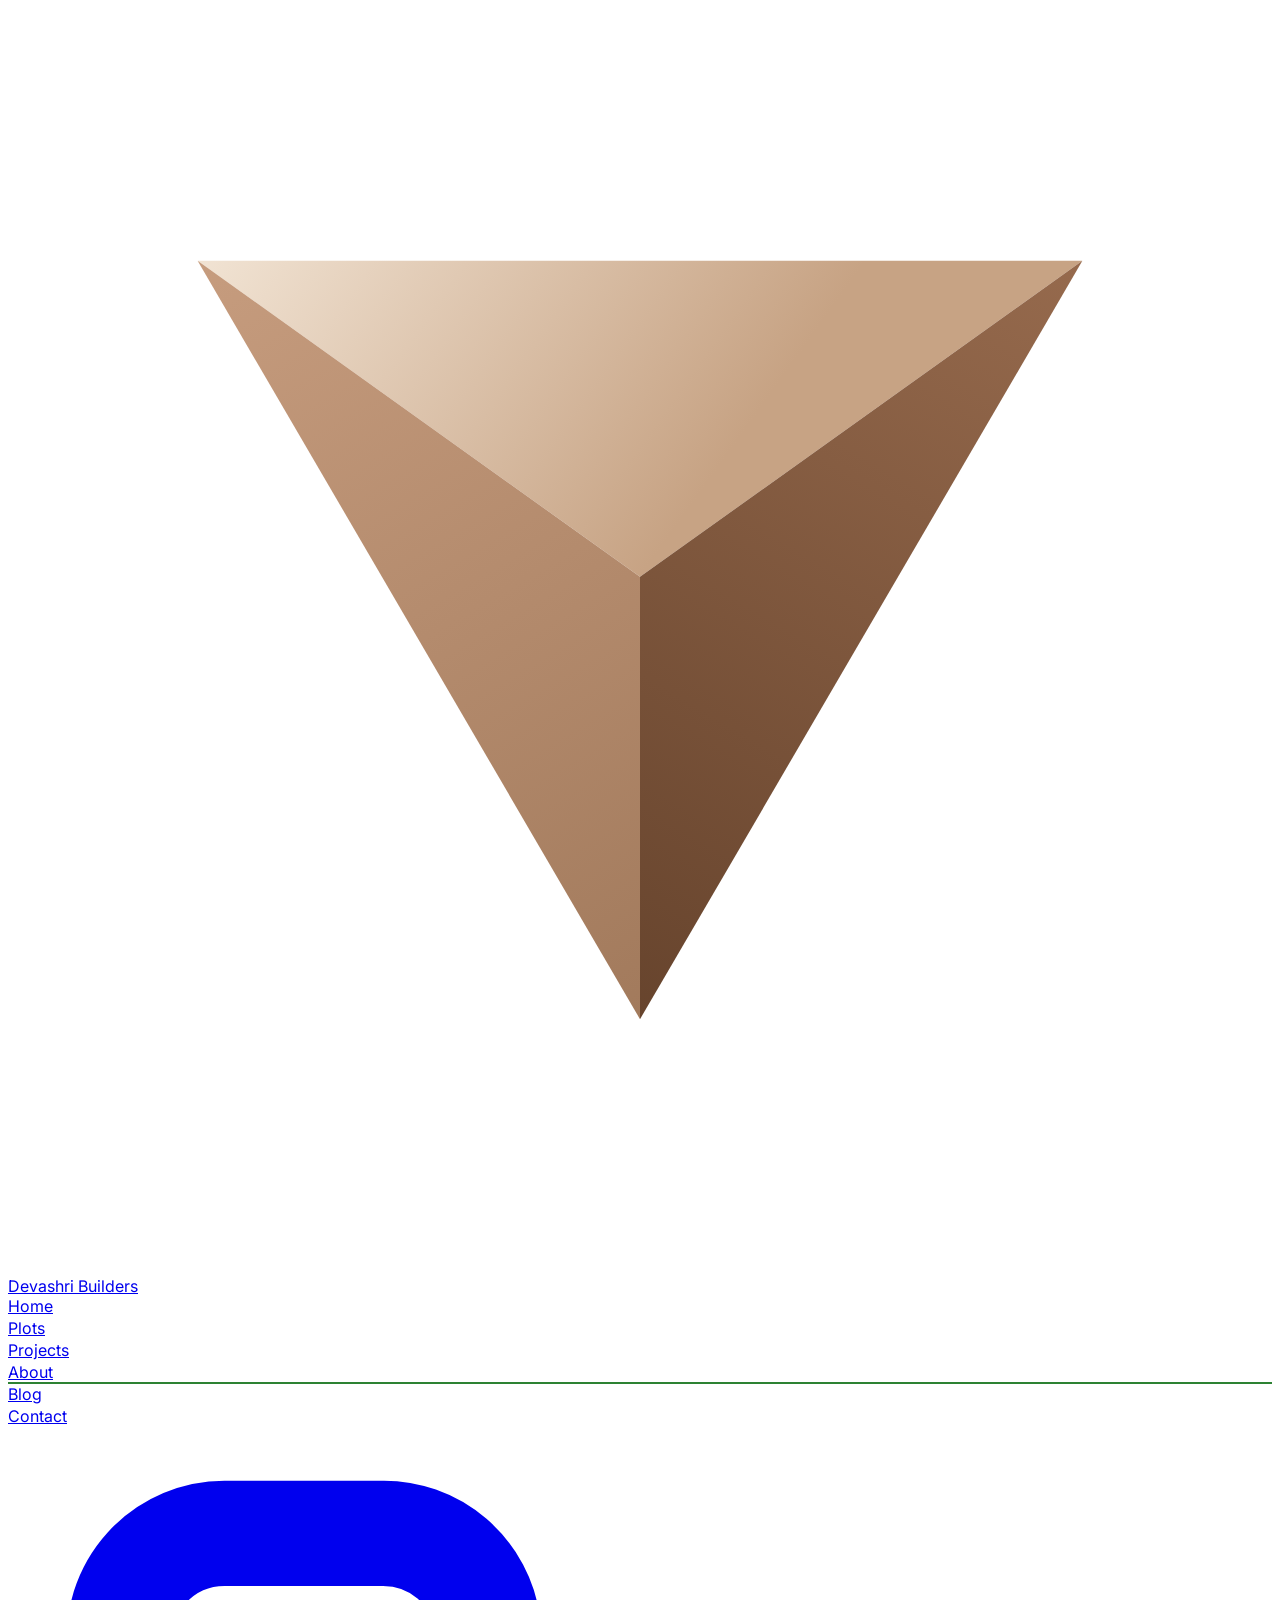
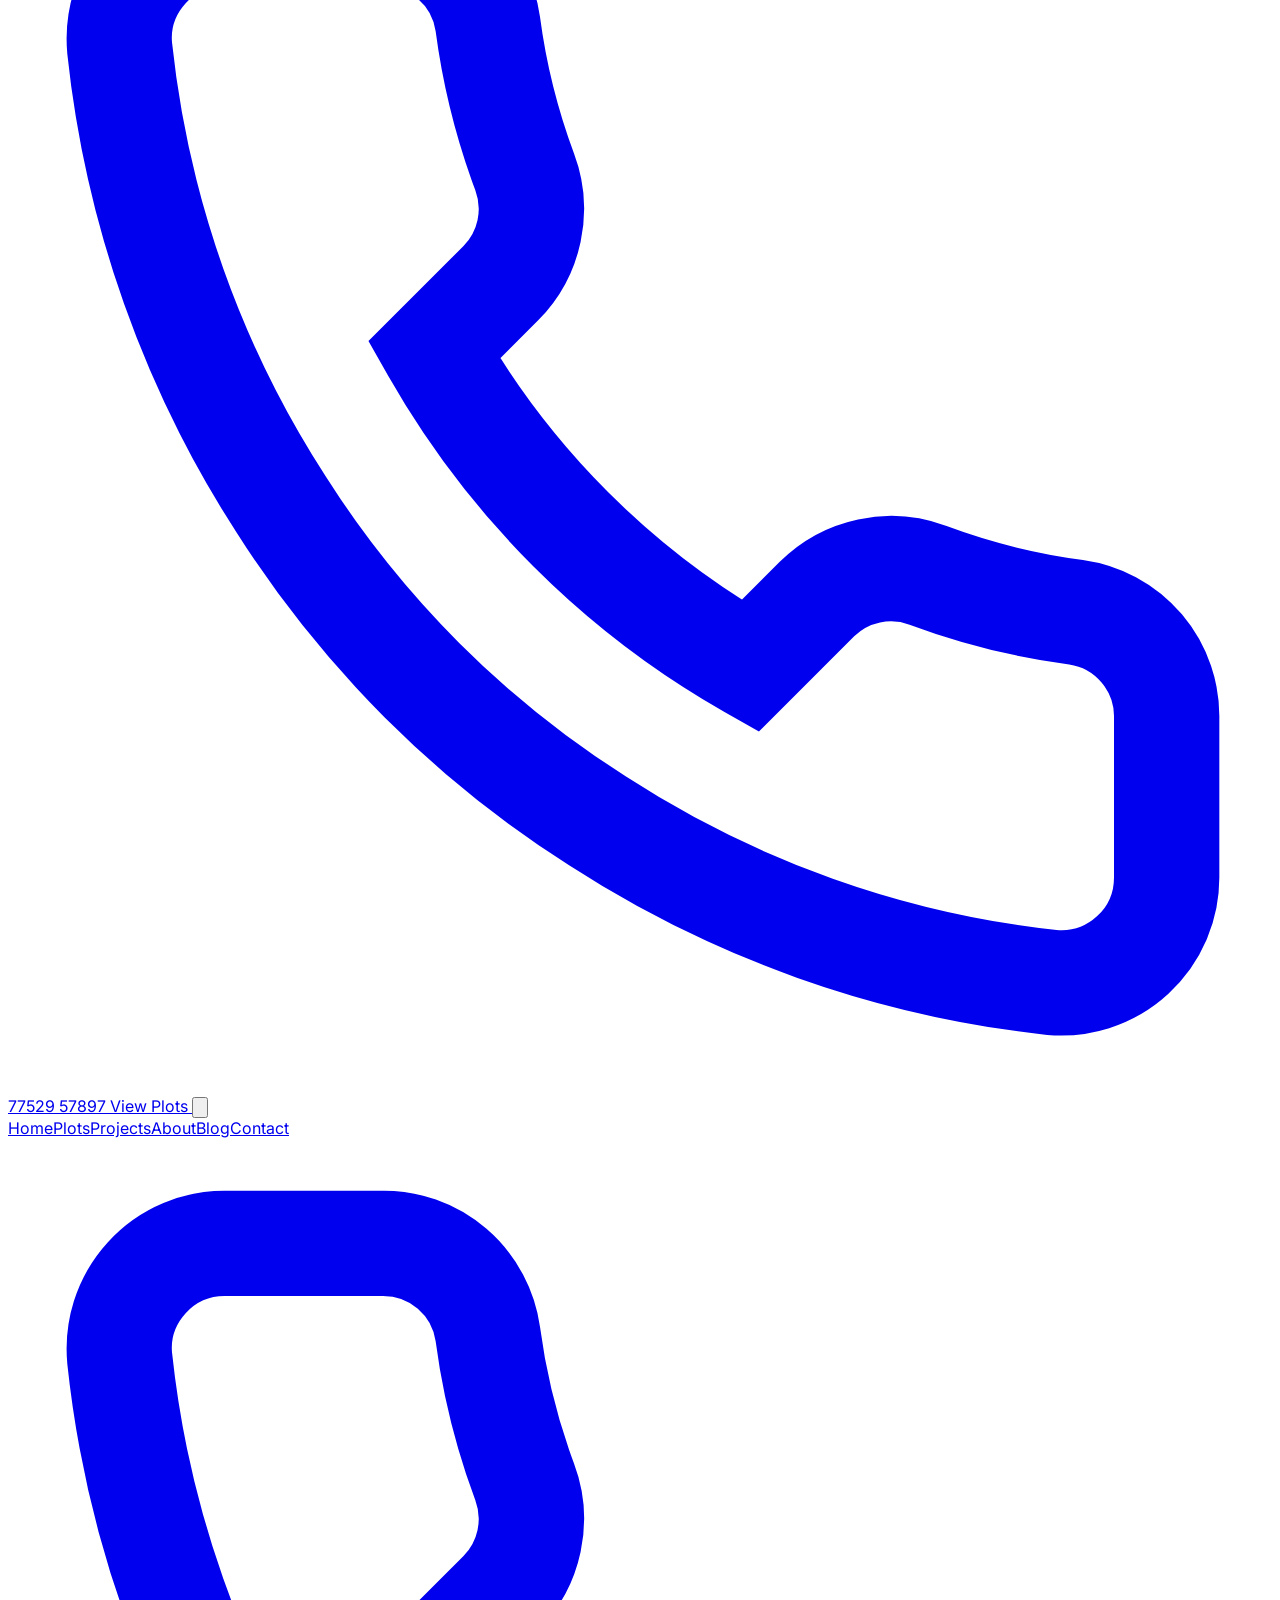
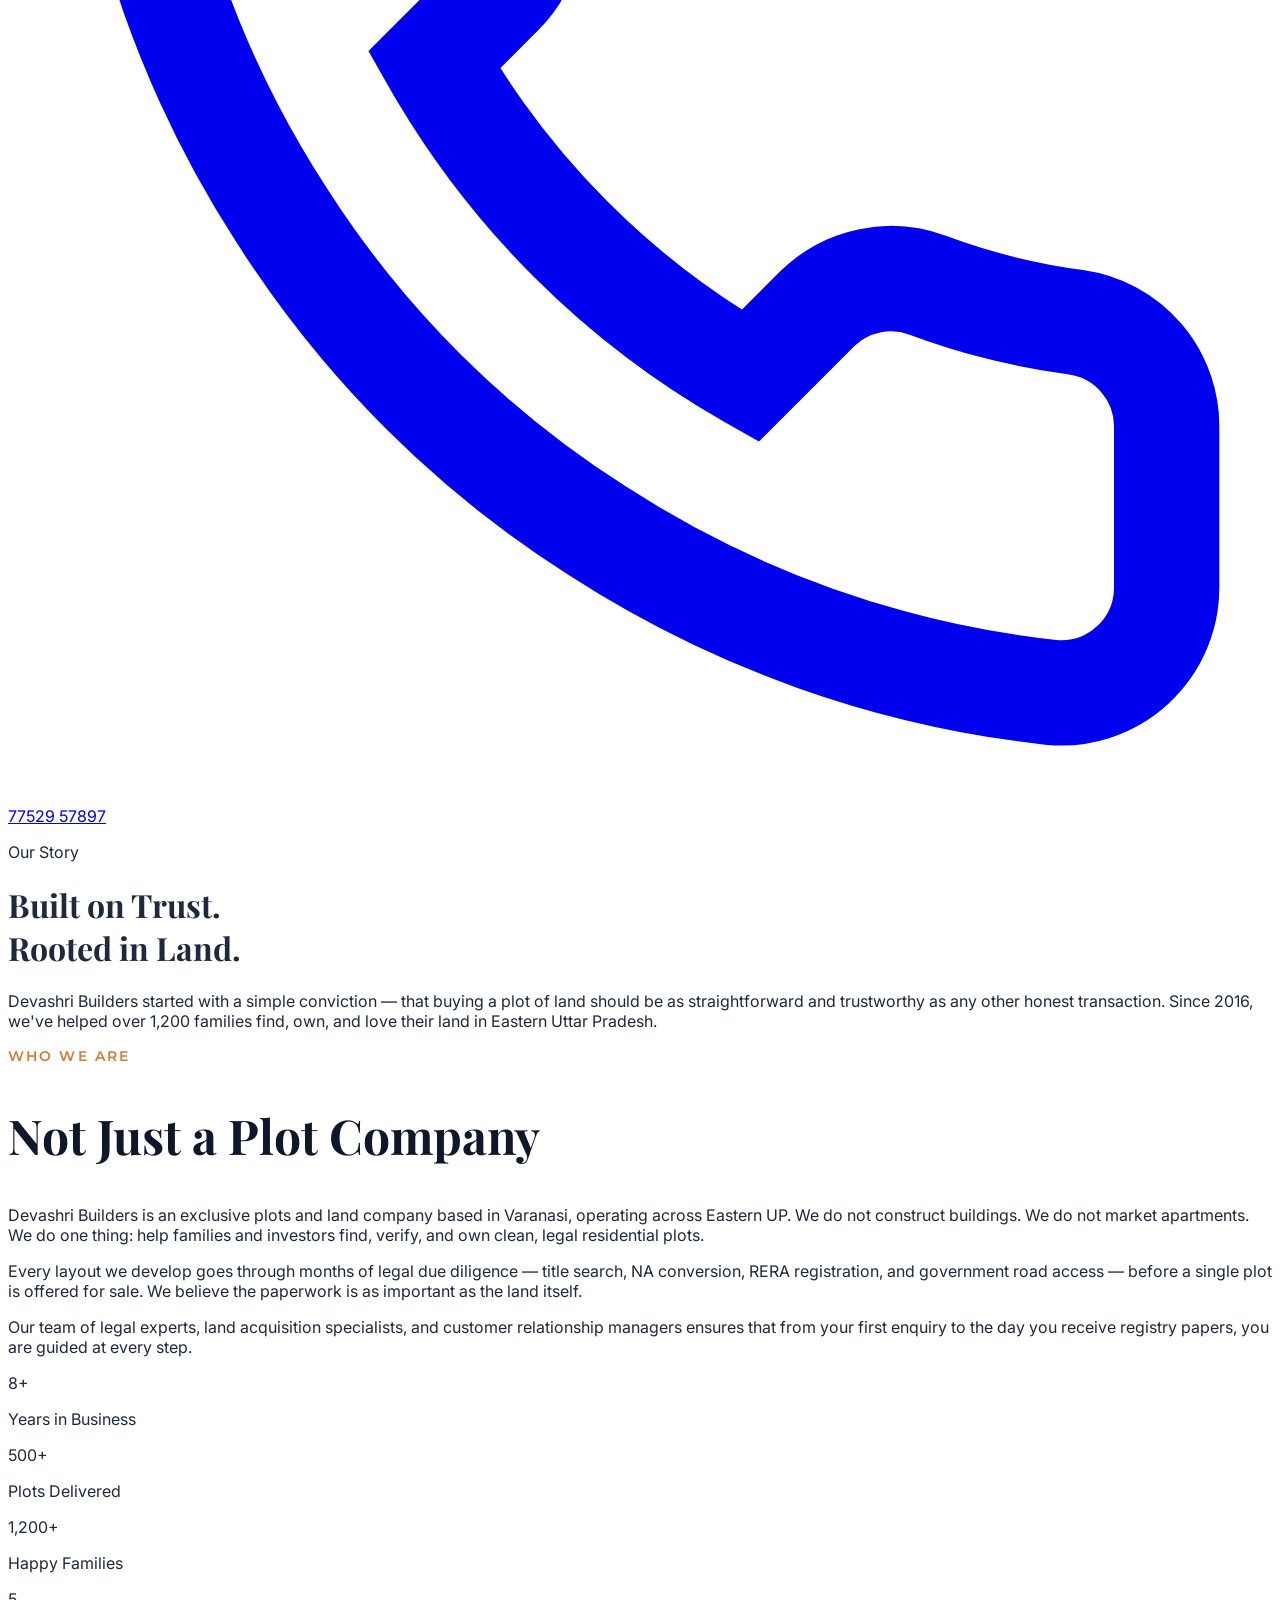
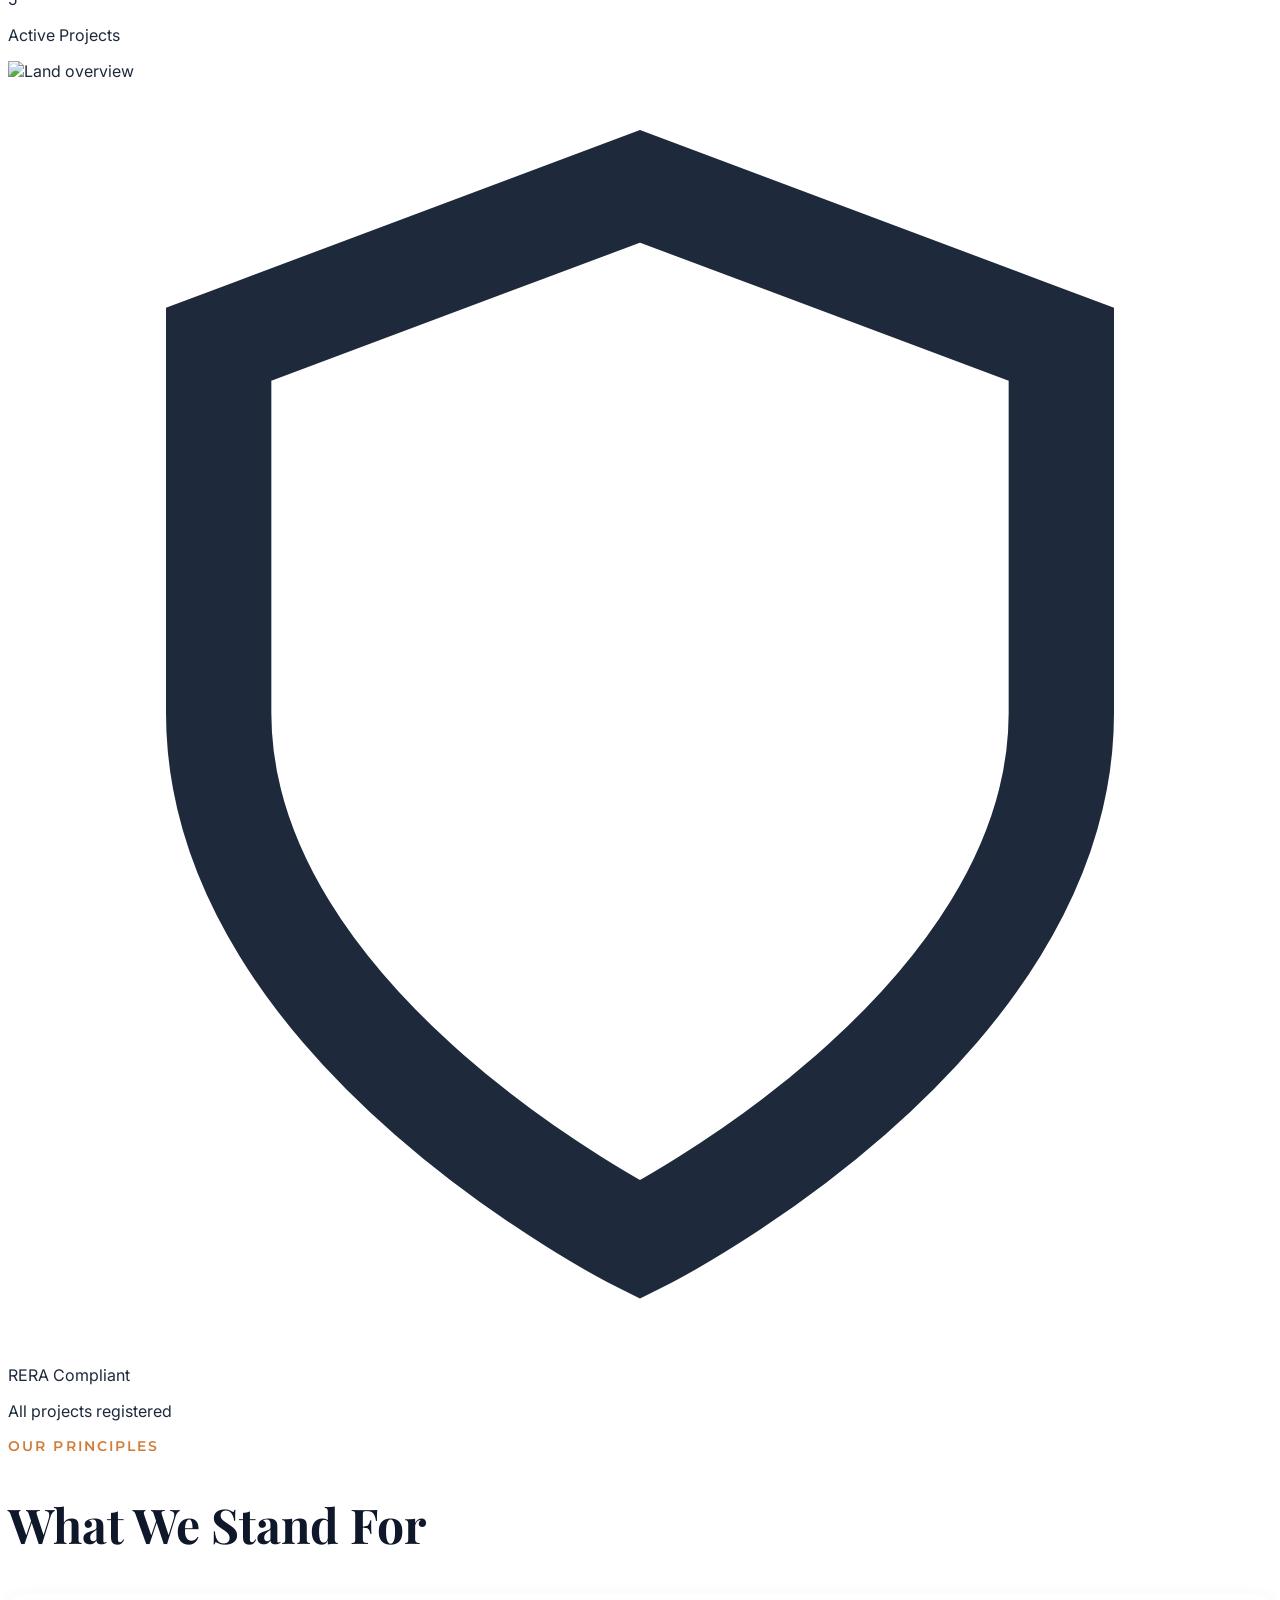
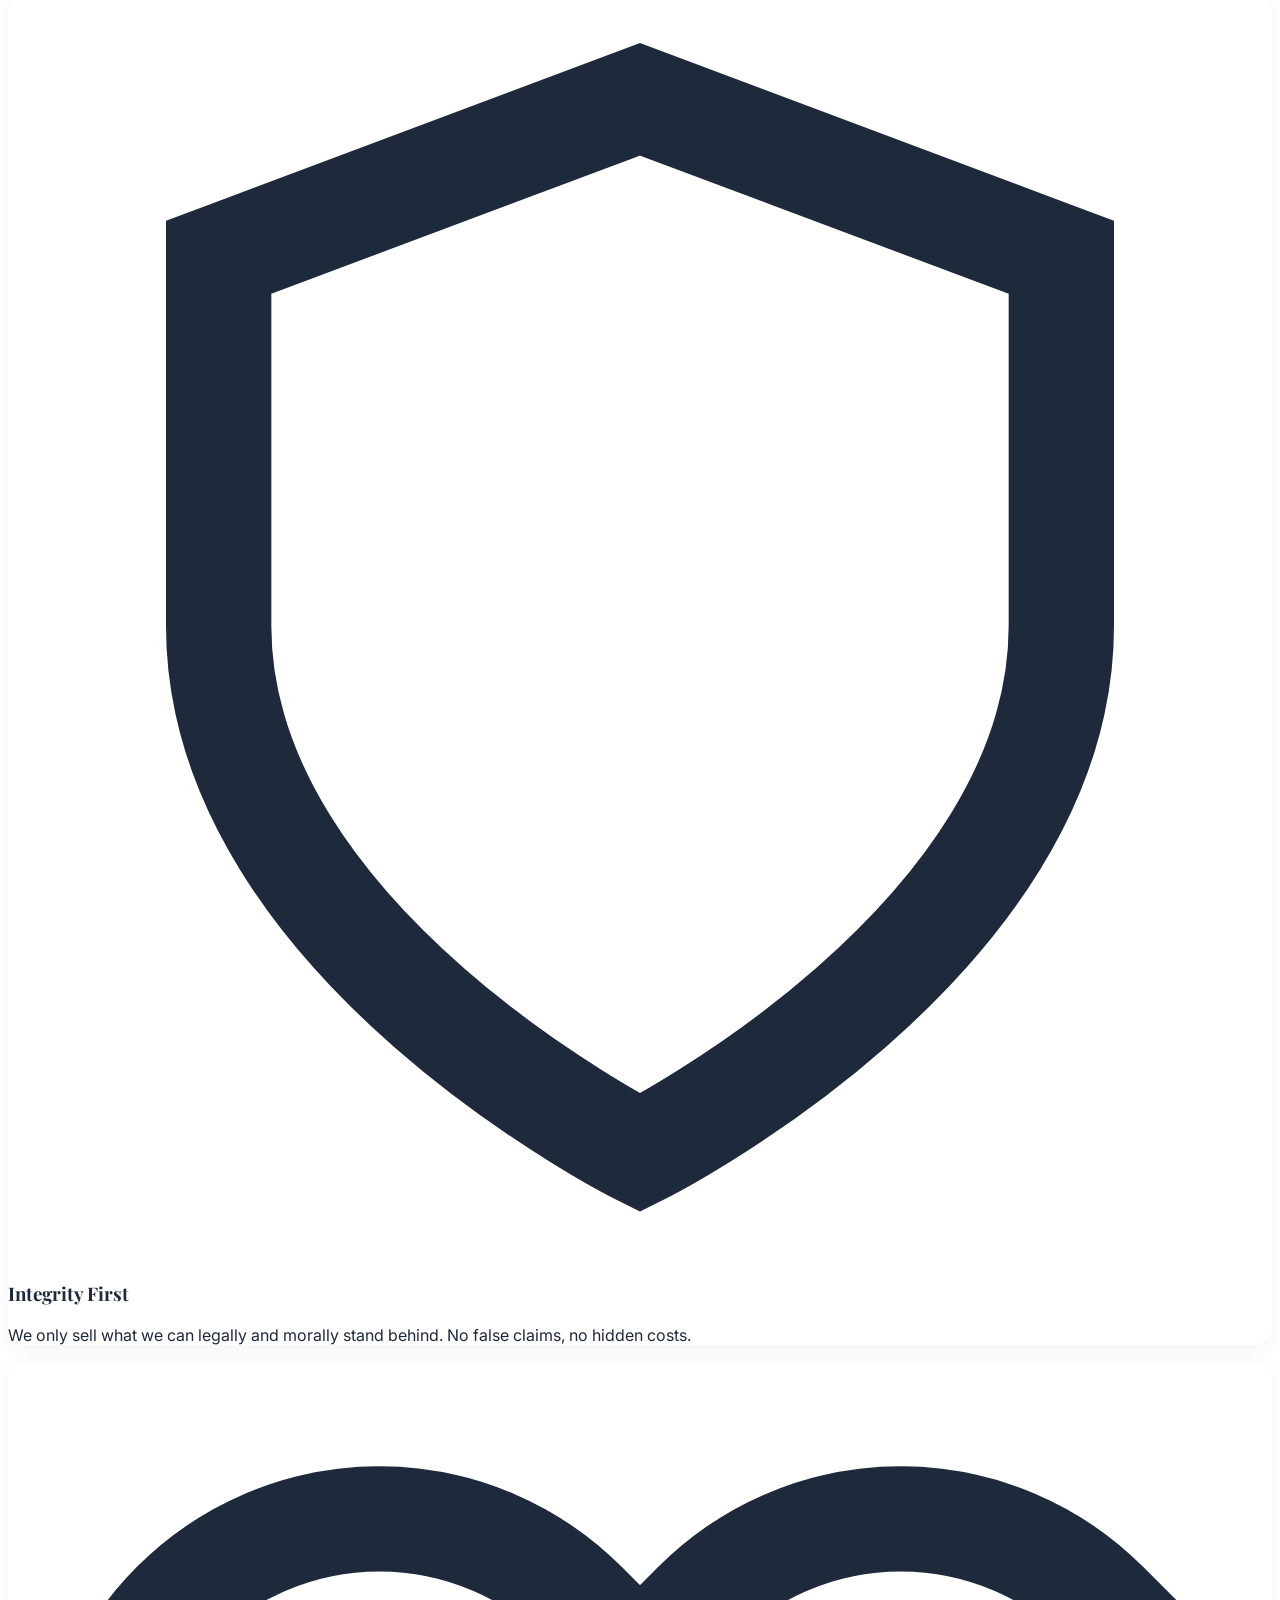
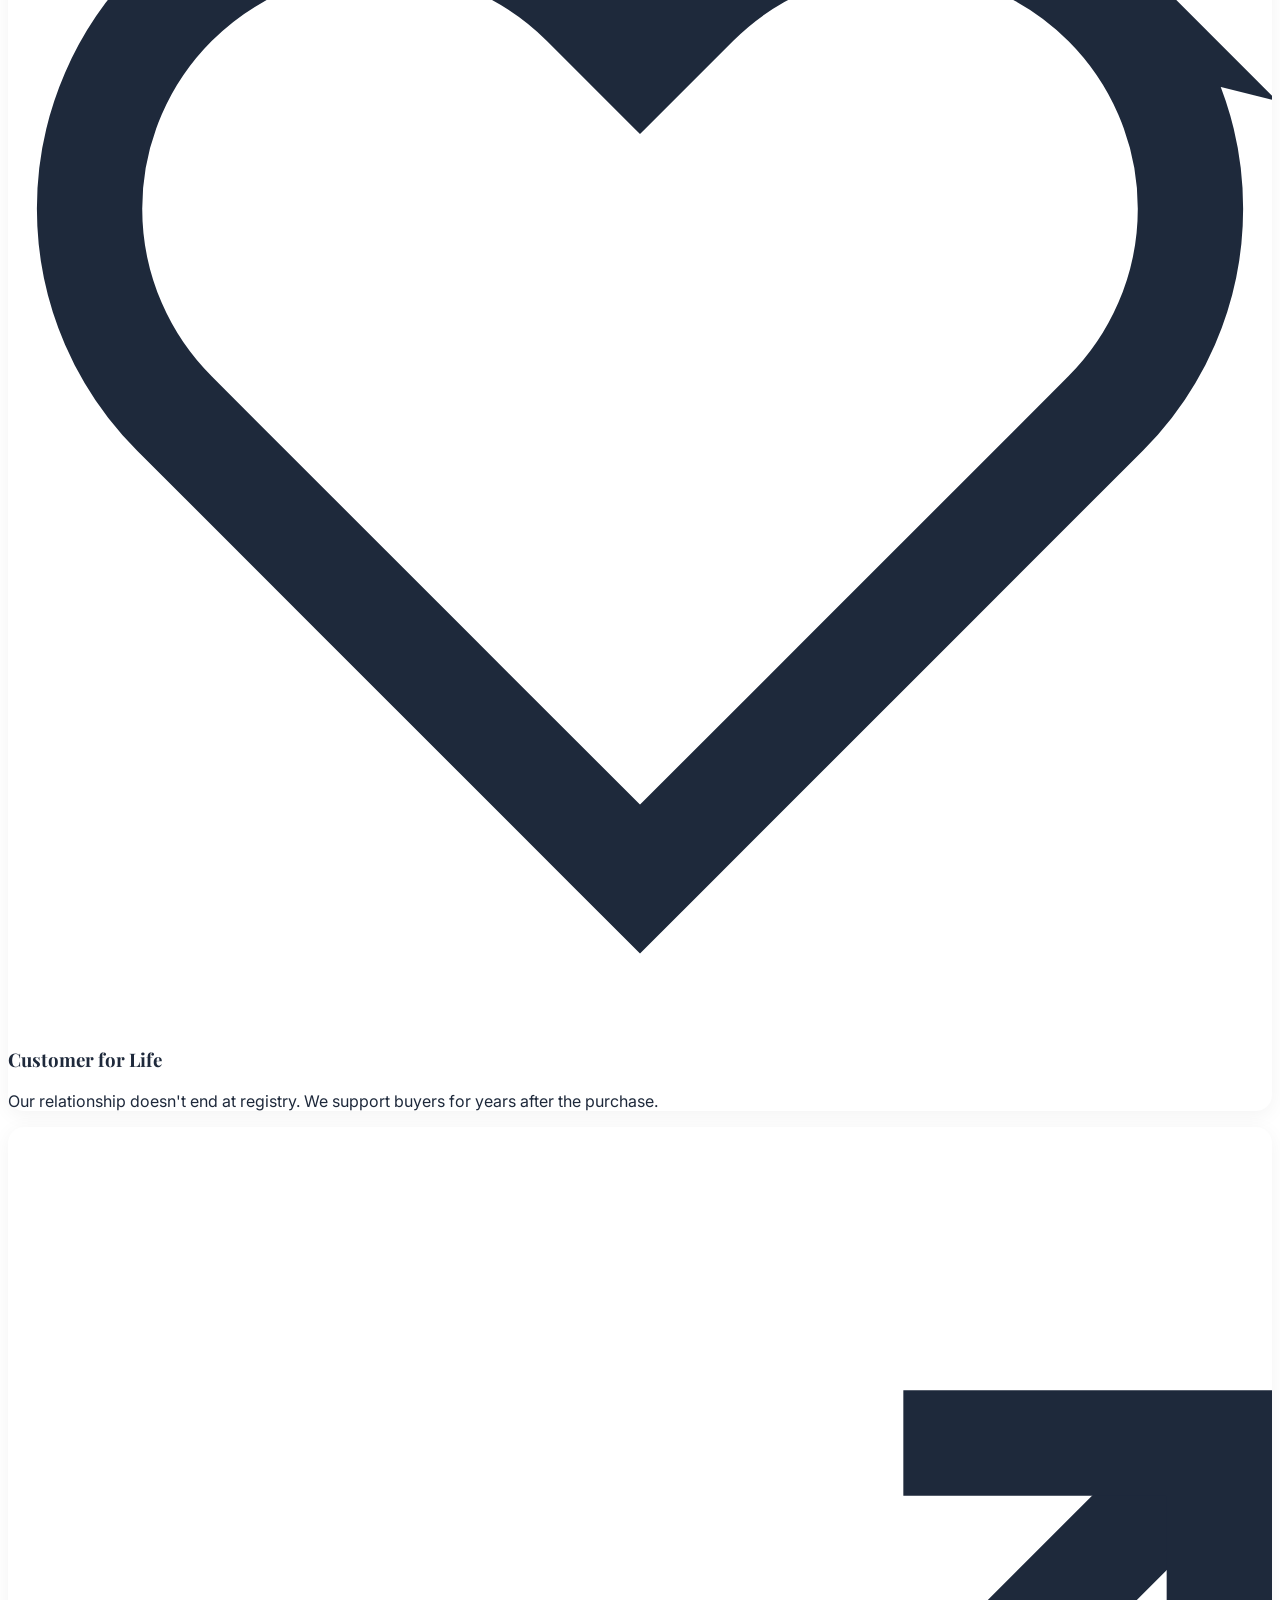
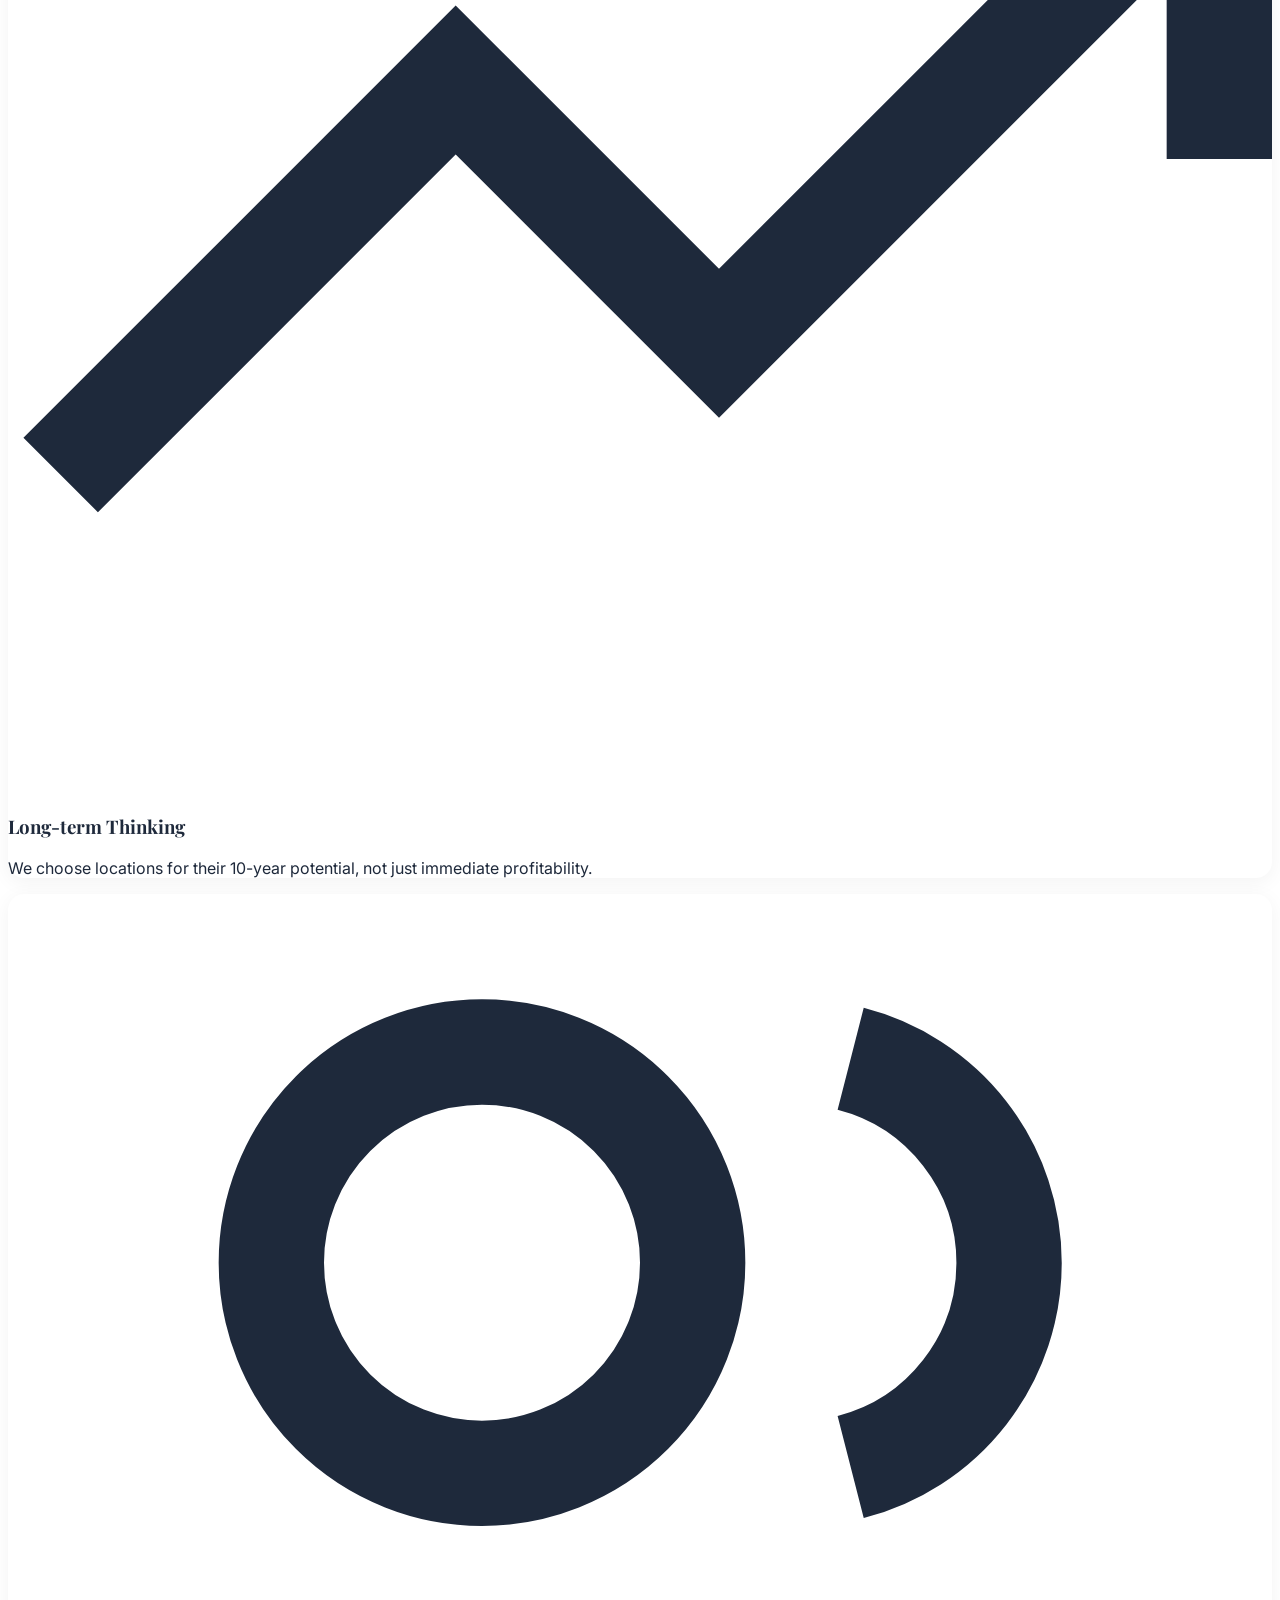
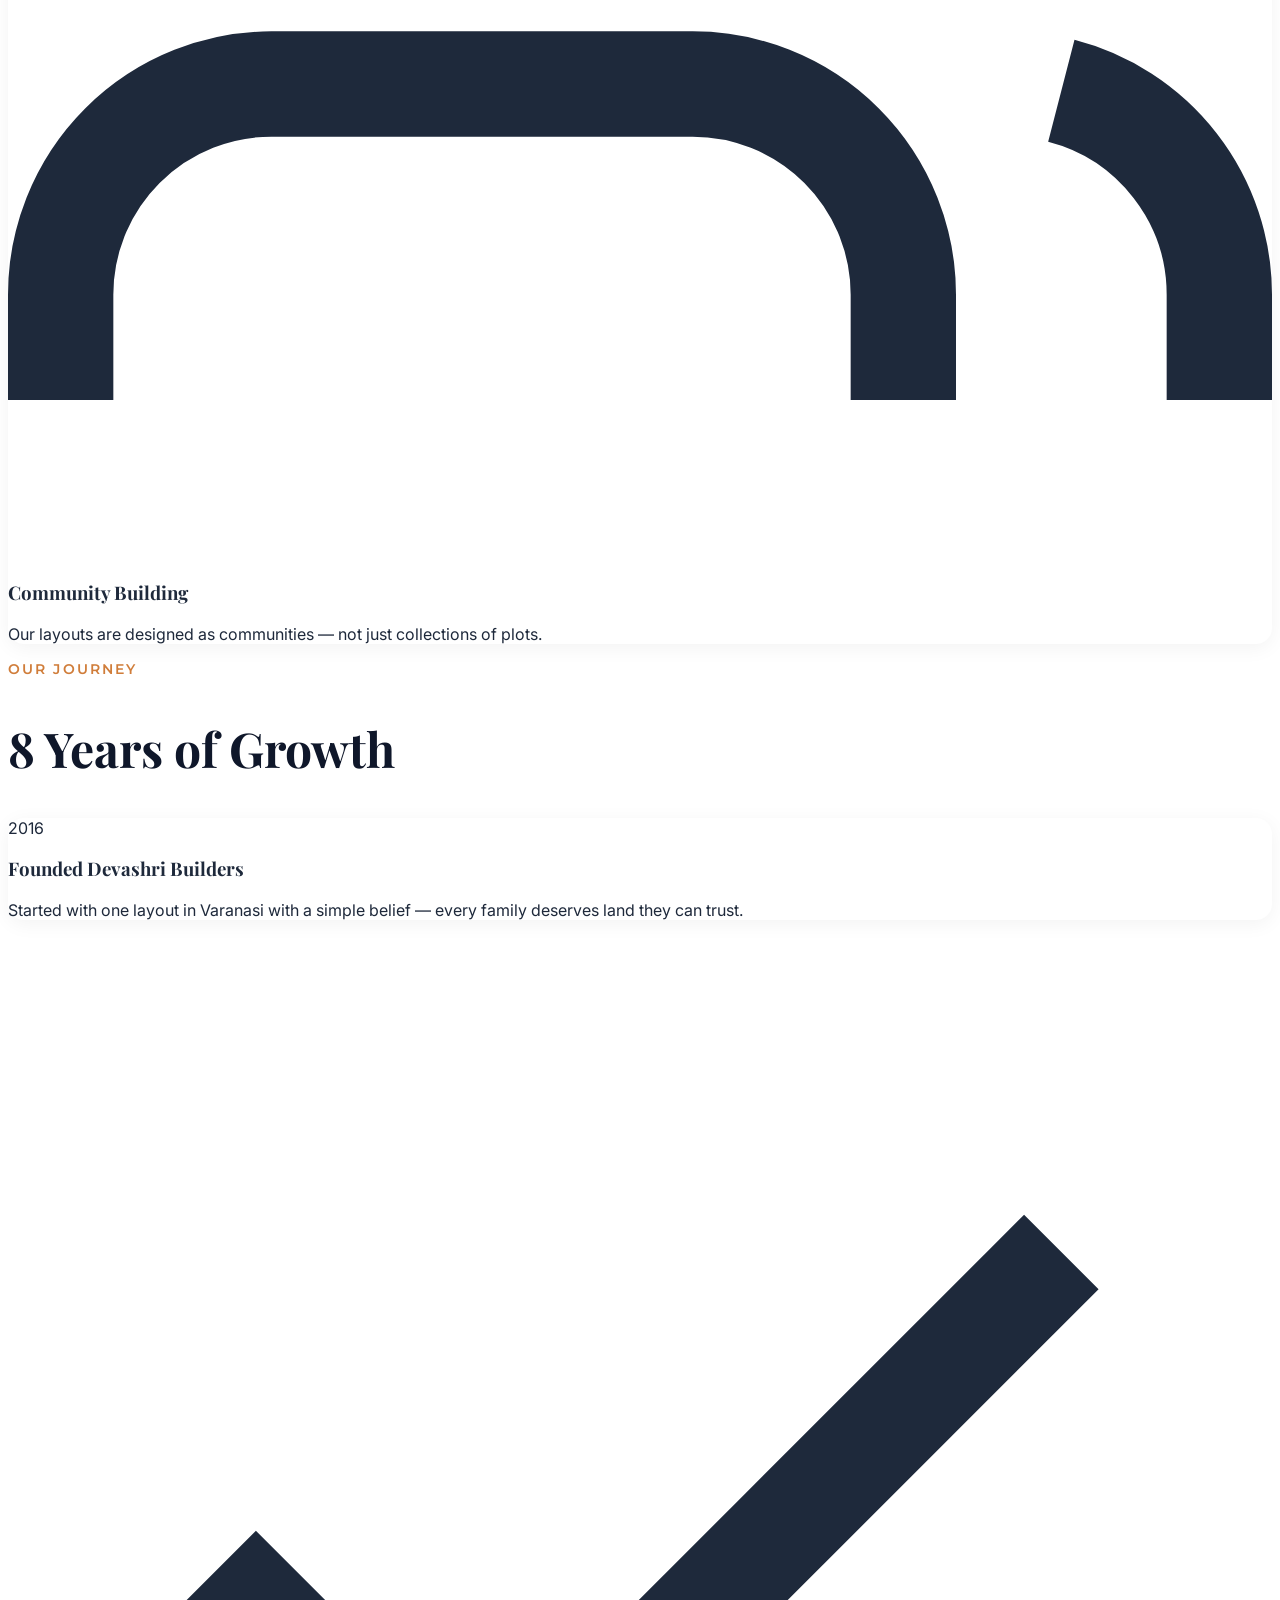
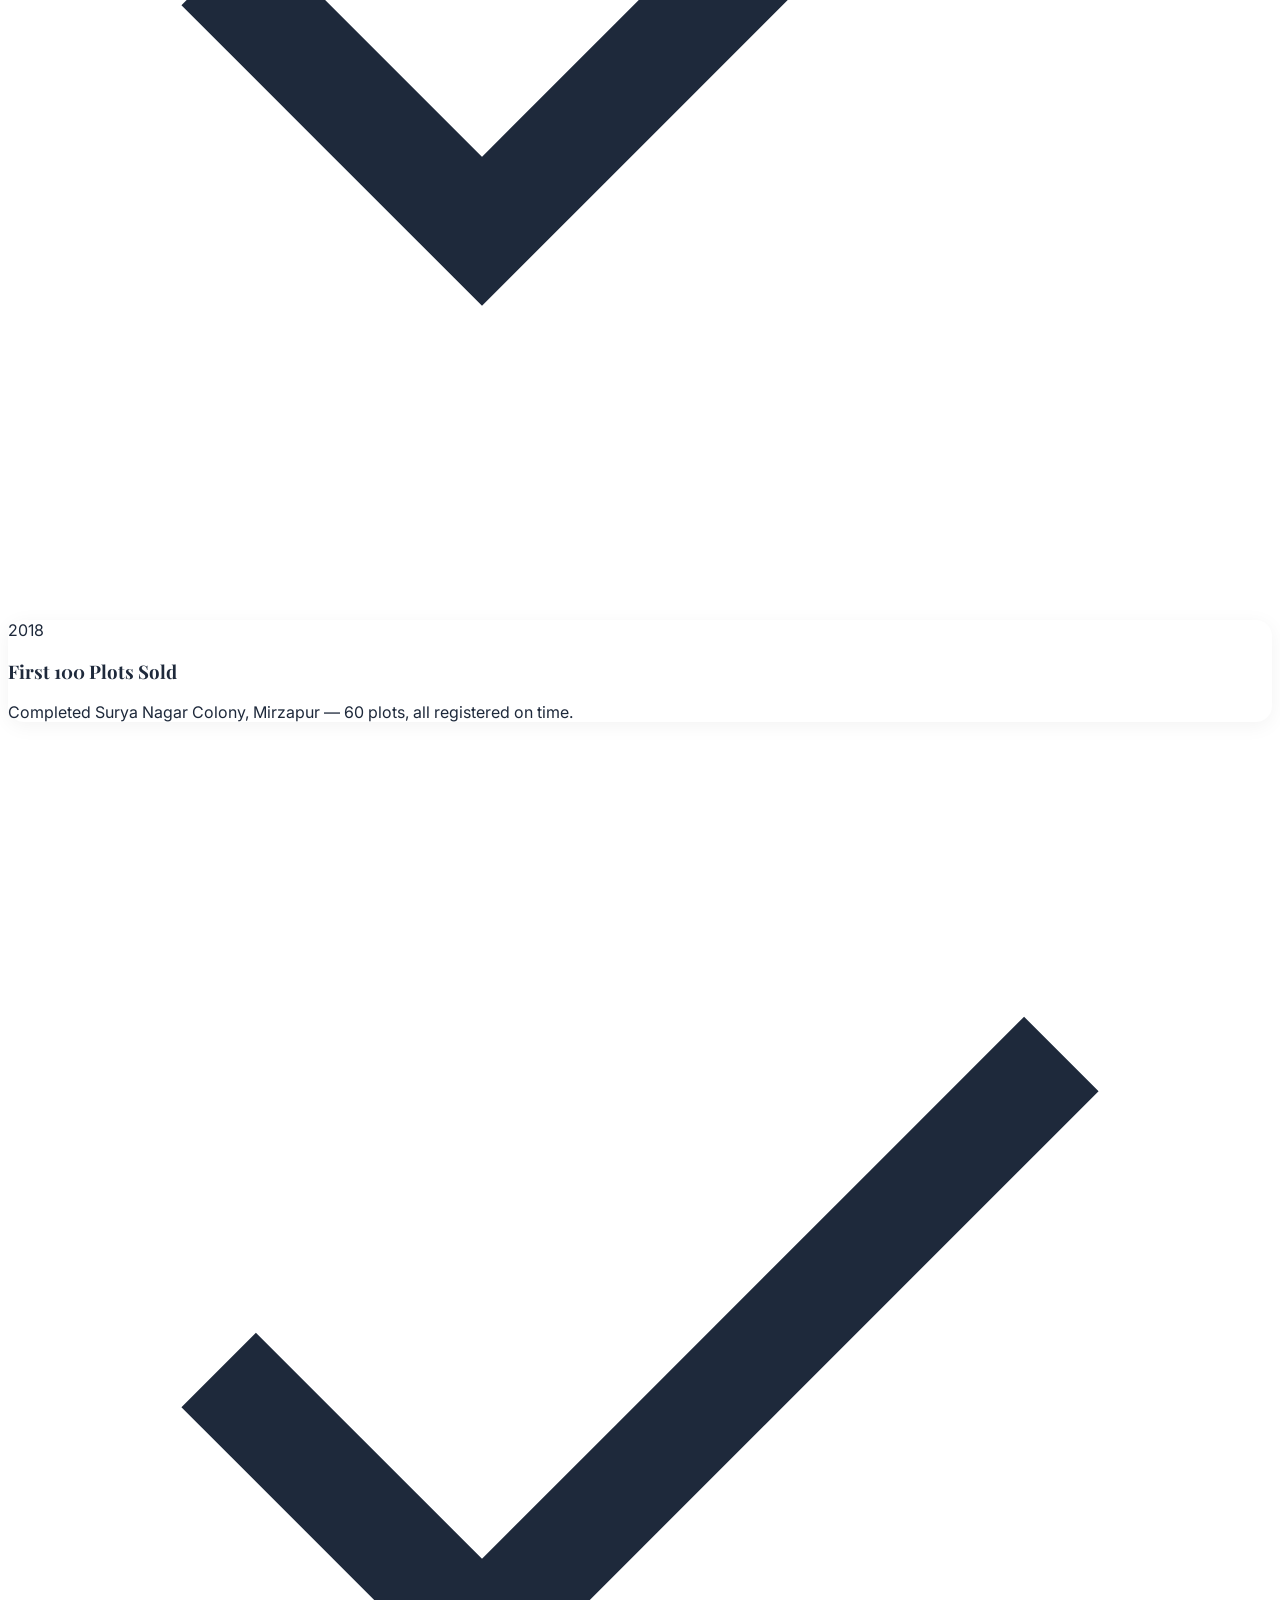
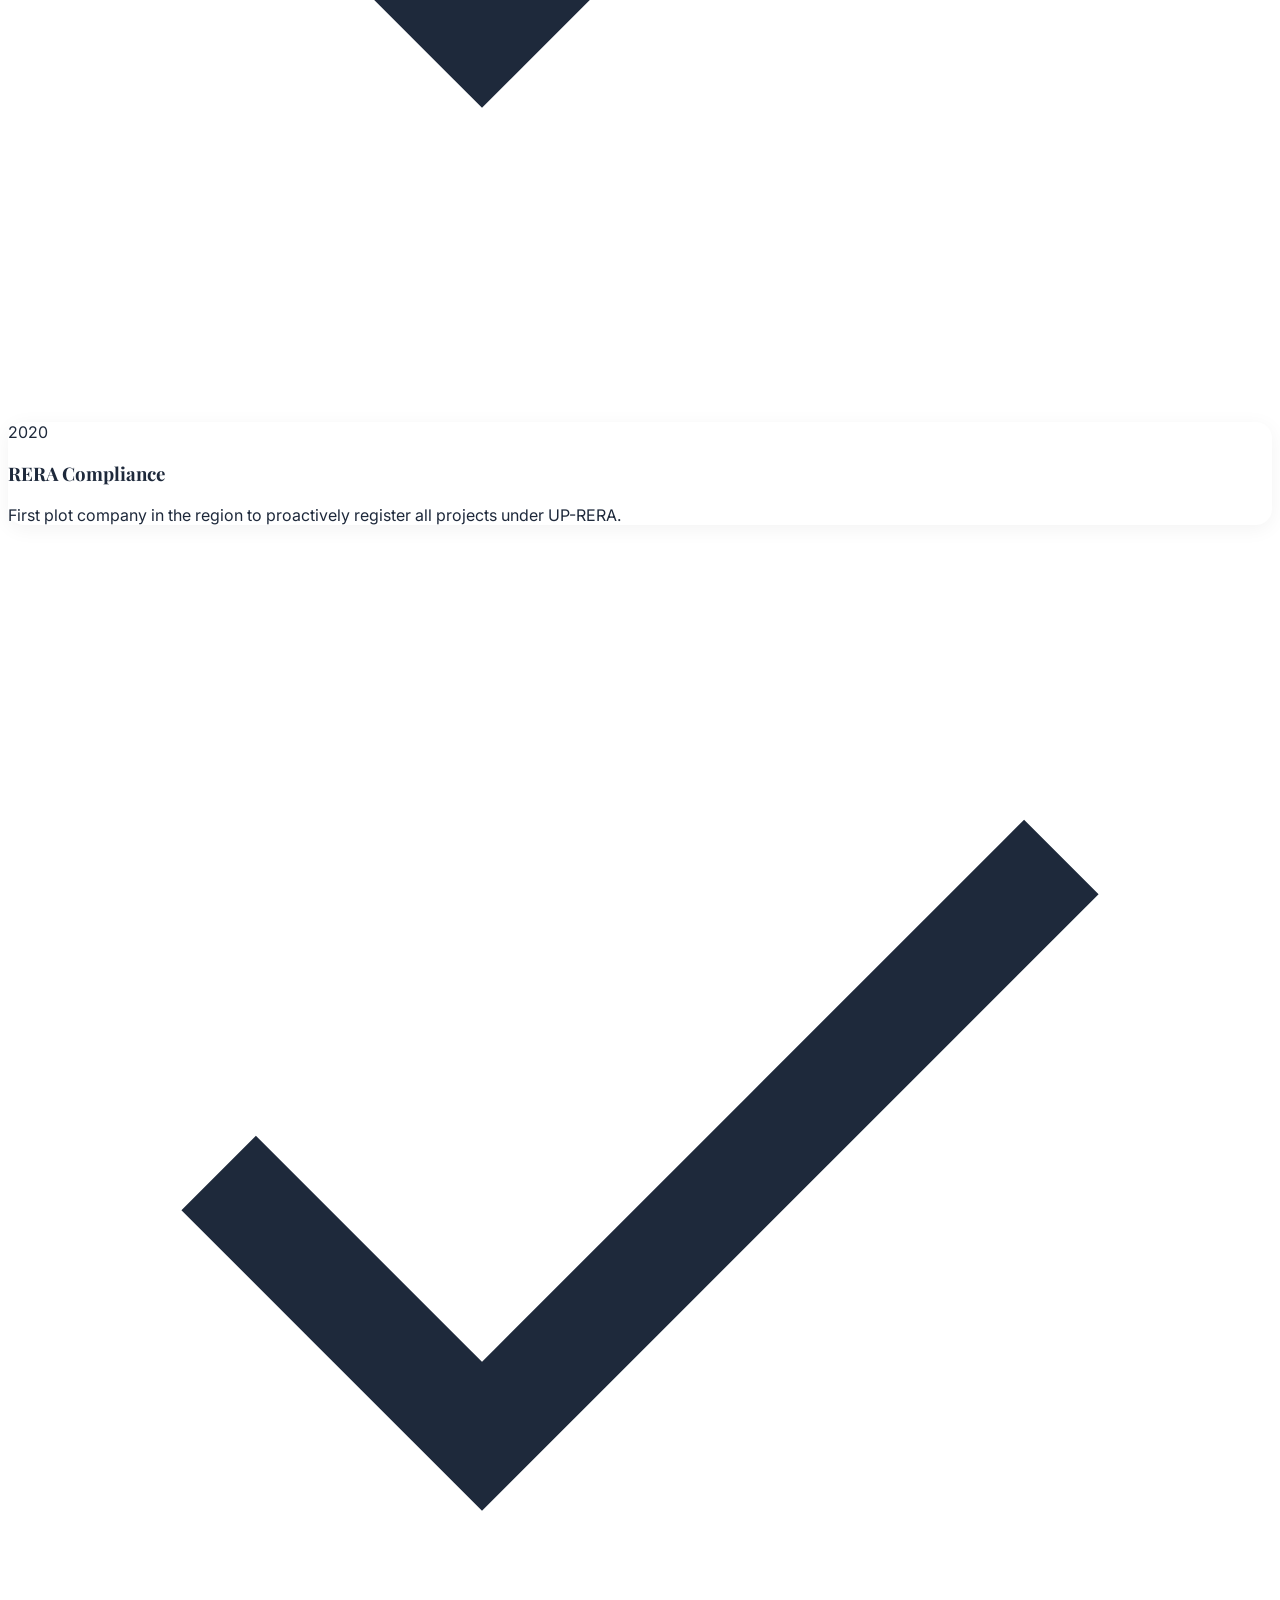
==== about.html @ 6c11fe74 "feat: migrate to zero-dependency multi-page static website & clean up unused React files" ====
<!doctype html>
<html lang="en">
  <head>
    <meta charset="UTF-8" />
    <link rel="icon" type="image/svg+xml" href="favicon.svg" />
    <meta name="viewport" content="width=device-width, initial-scale=1.0" />
    <title>About Us | Devashri Builders</title>
    
    <!-- Google Fonts -->
    <link rel="stylesheet" href="https://fonts.googleapis.com/css2?family=Playfair+Display:ital,wght@0,400;0,600;0,700;1,400&family=Inter:wght@300;400;500;600&family=Montserrat:wght@500;600;700&display=swap">
    
    <!-- Tailwind Play CDN -->
    <script src="https://cdn.tailwindcss.com"></script>
    <script>
      tailwind.config = {
        theme: {
          extend: {
            colors: {
              forest: {
                50: '#f0f7f0', 100: '#dceedd', 200: '#b8dcba', 300: '#86c289', 400: '#52a257',
                500: '#2d8233', 600: '#1e6725', 700: '#18511e', 800: '#14401a', 900: '#0f3015',
              },
              earth: {
                50: '#fdf8f3', 100: '#f9ede0', 200: '#f2d8bc', 300: '#e8bc8f', 400: '#dc9a5e',
                500: '#d07d3a', 600: '#b8622a', 700: '#984c22', 800: '#7c3d1e', 900: '#66331a',
              },
              sand: {
                50: '#fdfaf5', 100: '#f8f0e3', 200: '#f0dfc4', 300: '#e6c99d', 400: '#d9ae72',
                500: '#cc9550', 600: '#b47c3a', 700: '#94622e', 800: '#784f27', 900: '#634122',
              },
              slate: {
                50: '#f8fafc', 100: '#f1f5f9', 200: '#e2e8f0', 300: '#cbd5e1', 400: '#94a3b8',
                500: '#64748b', 600: '#475569', 700: '#334155', 800: '#1e293b', 900: '#0f172a',
              },
            },
            fontFamily: {
              heading: ['Playfair Display', 'Georgia', 'serif'],
              body: ['Inter', 'system-ui', 'sans-serif'],
              accent: ['Montserrat', 'system-ui', 'sans-serif'],
            },
            boxShadow: {
              card: '0 2px 16px rgba(0,0,0,0.08)',
              'card-hover': '0 8px 32px rgba(0,0,0,0.14)',
              hero: '0 24px 80px rgba(0,0,0,0.18)',
            },
          }
        }
      }
    </script>

    <!-- Custom CSS -->
    <link rel="stylesheet" href="css/style.css" />

    <!-- JS Core & Data -->
    <script src="js/data.js" defer></script>
    <script src="js/shared.js" defer></script>
  </head>
  <body class="bg-white">
    <!-- Navbar Container -->
    <div id="navbar"></div>

    <!-- Hero -->
    <div class="bg-forest-900 pt-28 pb-20 relative overflow-hidden text-left">
      <div class="absolute inset-0 bg-[url('data:image/svg+xml,%3Csvg width=\"60\" height=\"60\" viewBox=\"0 0 60 60\" xmlns=\"http://www.w3.org/2000/svg\"%3E%3Cg fill=\"none\" fill-rule=\"evenodd\"%3E%3Cg fill=\"%23ffffff\" fill-opacity=\"0.03\"%3E%3Cpath d=\"M36 34v-4h-2v4h-4v2h4v4h2v-4h4v-2h-4zm0-30V0h-2v4h-4v2h4v4h2V6h4V4h-4zM6 34v-4H4v4H0v2h4v4h2v-4h4v-2H6zM6 4V0H4v4H0v2h4v4h2V6h4V4H6z\"/%3E%3C/g%3E%3C/g%3E%3C/svg%3E')] opacity-20"></div>
      <div class="max-w-7xl mx-auto px-4 sm:px-6 lg:px-8 relative">
        <div class="max-w-3xl">
          <p class="text-forest-300 text-sm font-accent font-semibold tracking-widest uppercase mb-3">Our Story</p>
          <h1 class="font-heading text-4xl md:text-5xl font-bold text-white mb-5 leading-tight">
            Built on Trust. <br />
            <span class="text-earth-400 italic">Rooted in Land.</span>
          </h1>
          <p class="text-forest-200 text-lg leading-relaxed max-w-2xl">
            Devashri Builders started with a simple conviction — that buying a plot of land should be as straightforward and trustworthy as any other honest transaction. Since 2016, we've helped over 1,200 families find, own, and love their land in Eastern Uttar Pradesh.
          </p>
        </div>
      </div>
    </div>

    <!-- Mission Section -->
    <section class="py-20 bg-white">
      <div class="max-w-7xl mx-auto px-4 sm:px-6 lg:px-8">
        <div class="grid grid-cols-1 lg:grid-cols-2 gap-12 items-center">
          <div class="text-left">
            <p class="section-label mb-2">Who We Are</p>
            <h2 class="section-title mb-5">Not Just a Plot Company</h2>
            <div class="space-y-4 text-slate-600 leading-relaxed text-sm sm:text-base">
              <p>
                Devashri Builders is an exclusive plots and land company based in Varanasi, operating across Eastern UP. We do not construct buildings. We do not market apartments. We do one thing: help families and investors find, verify, and own clean, legal residential plots.
              </p>
              <p>
                Every layout we develop goes through months of legal due diligence — title search, NA conversion, RERA registration, and government road access — before a single plot is offered for sale. We believe the paperwork is as important as the land itself.
              </p>
              <p>
                Our team of legal experts, land acquisition specialists, and customer relationship managers ensures that from your first enquiry to the day you receive registry papers, you are guided at every step.
              </p>
            </div>
            <div class="grid grid-cols-2 gap-4 mt-8">
              <div class="bg-forest-50 rounded-xl p-4">
                <p class="font-heading text-3xl font-bold text-forest-700">8+</p>
                <p class="text-slate-500 text-sm">Years in Business</p>
              </div>
              <div class="bg-forest-50 rounded-xl p-4">
                <p class="font-heading text-3xl font-bold text-forest-700">500+</p>
                <p class="text-slate-500 text-sm">Plots Delivered</p>
              </div>
              <div class="bg-forest-50 rounded-xl p-4">
                <p class="font-heading text-3xl font-bold text-forest-700">1,200+</p>
                <p class="text-slate-500 text-sm">Happy Families</p>
              </div>
              <div class="bg-forest-50 rounded-xl p-4">
                <p class="font-heading text-3xl font-bold text-forest-700">5</p>
                <p class="text-slate-500 text-sm">Active Projects</p>
              </div>
            </div>
          </div>
          <div class="relative">
            <img src="https://images.pexels.com/photos/2132180/pexels-photo-2132180.jpeg?auto=compress&cs=tinysrgb&w=800" alt="Land overview" class="rounded-2xl w-full aspect-[4/3] object-cover shadow-xl" />
            <div class="absolute -bottom-6 -left-6 bg-white rounded-xl p-4 shadow-lg border border-slate-100 flex items-center gap-3">
              <svg viewBox="0 0 24 24" fill="none" stroke="currentColor" stroke-width="2" class="w-6 h-6 text-earth-500 flex-shrink-0"><path d="M12 22s8-4 8-10V5l-8-3-8 3v7c0 6 8 10 8 10z"></path></svg>
              <div class="text-left">
                <p class="font-accent font-bold text-slate-900 text-sm">RERA Compliant</p>
                <p class="text-slate-500 text-xs">All projects registered</p>
              </div>
            </div>
          </div>
        </div>
      </div>
    </section>

    <!-- Values -->
    <section class="py-20 bg-slate-50">
      <div class="max-w-7xl mx-auto px-4 sm:px-6 lg:px-8">
        <div class="text-center max-w-2xl mx-auto mb-12">
          <p class="section-label mb-2">Our Principles</p>
          <h2 class="section-title mb-3">What We Stand For</h2>
        </div>
        <div class="grid grid-cols-1 sm:grid-cols-2 lg:grid-cols-4 gap-5">
          <!-- Value 1 -->
          <div class="card p-6 text-center">
            <div class="w-12 h-12 bg-forest-100 rounded-xl flex items-center justify-center mx-auto mb-4">
              <svg viewBox="0 0 24 24" fill="none" stroke="currentColor" stroke-width="2" class="w-5 h-5 text-forest-600"><path d="M12 22s8-4 8-10V5l-8-3-8 3v7c0 6 8 10 8 10z"></path></svg>
            </div>
            <h3 class="font-heading font-bold text-slate-900 mb-2">Integrity First</h3>
            <p class="text-slate-500 text-sm leading-relaxed">We only sell what we can legally and morally stand behind. No false claims, no hidden costs.</p>
          </div>
          <!-- Value 2 -->
          <div class="card p-6 text-center">
            <div class="w-12 h-12 bg-forest-100 rounded-xl flex items-center justify-center mx-auto mb-4">
              <svg viewBox="0 0 24 24" fill="none" stroke="currentColor" stroke-width="2" class="w-5 h-5 text-forest-600"><path d="M20.84 4.61a5.5 5.5 0 0 0-7.78 0L12 5.67l-1.06-1.06a5.5 5.5 0 0 0-7.78 7.78l1.06 1.06L12 21.23l7.78-7.78 1.06-1.06a5.5 5.5 0 0 0 0-7.78z"></path></svg>
            </div>
            <h3 class="font-heading font-bold text-slate-900 mb-2">Customer for Life</h3>
            <p class="text-slate-500 text-sm leading-relaxed">Our relationship doesn't end at registry. We support buyers for years after the purchase.</p>
          </div>
          <!-- Value 3 -->
          <div class="card p-6 text-center">
            <div class="w-12 h-12 bg-forest-100 rounded-xl flex items-center justify-center mx-auto mb-4">
              <svg viewBox="0 0 24 24" fill="none" stroke="currentColor" stroke-width="2" class="w-5 h-5 text-forest-600"><polyline points="23 6 13.5 15.5 8.5 10.5 1 18"></polyline><polyline points="17 6 23 6 23 12"></polyline></svg>
            </div>
            <h3 class="font-heading font-bold text-slate-900 mb-2">Long-term Thinking</h3>
            <p class="text-slate-500 text-sm leading-relaxed">We choose locations for their 10-year potential, not just immediate profitability.</p>
          </div>
          <!-- Value 4 -->
          <div class="card p-6 text-center">
            <div class="w-12 h-12 bg-forest-100 rounded-xl flex items-center justify-center mx-auto mb-4">
              <svg viewBox="0 0 24 24" fill="none" stroke="currentColor" stroke-width="2" class="w-5 h-5 text-forest-600"><path d="M17 21v-2a4 4 0 0 0-4-4H5a4 4 0 0 0-4 4v2"></path><circle cx="9" cy="7" r="4"></circle><path d="M23 21v-2a4 4 0 0 0-3-3.87"></path><path d="M16 3.13a4 4 0 0 1 0 7.75"></path></svg>
            </div>
            <h3 class="font-heading font-bold text-slate-900 mb-2">Community Building</h3>
            <p class="text-slate-500 text-sm leading-relaxed">Our layouts are designed as communities — not just collections of plots.</p>
          </div>
        </div>
      </div>
    </section>

    <!-- Timeline -->
    <section class="py-20 bg-white">
      <div class="max-w-7xl mx-auto px-4 sm:px-6 lg:px-8">
        <div class="text-center max-w-2xl mx-auto mb-14">
          <p class="section-label mb-2">Our Journey</p>
          <h2 class="section-title">8 Years of Growth</h2>
        </div>
        <div class="relative">
          <div class="hidden md:block absolute left-1/2 top-0 bottom-0 w-0.5 bg-forest-100"></div>
          <div class="space-y-8">
            <!-- Milestone 1 -->
            <div class="flex flex-col md:flex-row items-start md:items-center gap-4 md:gap-8 md:flex-row">
              <div class="flex-1 md:text-right text-left">
                <div class="card p-5 inline-block text-left">
                  <p class="font-accent font-bold text-earth-500 text-sm mb-1">2016</p>
                  <h3 class="font-heading font-bold text-slate-900 text-lg mb-1">Founded Devashri Builders</h3>
                  <p class="text-slate-500 text-sm leading-relaxed">Started with one layout in Varanasi with a simple belief — every family deserves land they can trust.</p>
                </div>
              </div>
              <div class="hidden md:flex items-center justify-center w-8 flex-shrink-0 z-10">
                <div class="w-8 h-8 bg-forest-600 rounded-full flex items-center justify-center">
                  <svg viewBox="0 0 24 24" fill="none" stroke="currentColor" stroke-width="2" class="w-4 h-4 text-white"><polyline points="20 6 9 17 4 12"></polyline></svg>
                </div>
              </div>
              <div class="flex-1 hidden md:block"></div>
            </div>

            <!-- Milestone 2 -->
            <div class="flex flex-col md:flex-row items-start md:items-center gap-4 md:gap-8 md:flex-row-reverse">
              <div class="flex-1 text-left">
                <div class="card p-5 inline-block text-left">
                  <p class="font-accent font-bold text-earth-500 text-sm mb-1">2018</p>
                  <h3 class="font-heading font-bold text-slate-900 text-lg mb-1">First 100 Plots Sold</h3>
                  <p class="text-slate-500 text-sm leading-relaxed">Completed Surya Nagar Colony, Mirzapur — 60 plots, all registered on time.</p>
                </div>
              </div>
              <div class="hidden md:flex items-center justify-center w-8 flex-shrink-0 z-10">
                <div class="w-8 h-8 bg-forest-600 rounded-full flex items-center justify-center">
                  <svg viewBox="0 0 24 24" fill="none" stroke="currentColor" stroke-width="2" class="w-4 h-4 text-white"><polyline points="20 6 9 17 4 12"></polyline></svg>
                </div>
              </div>
              <div class="flex-1 hidden md:block"></div>
            </div>

            <!-- Milestone 3 -->
            <div class="flex flex-col md:flex-row items-start md:items-center gap-4 md:gap-8 md:flex-row">
              <div class="flex-1 md:text-right text-left">
                <div class="card p-5 inline-block text-left">
                  <p class="font-accent font-bold text-earth-500 text-sm mb-1">2020</p>
                  <h3 class="font-heading font-bold text-slate-900 text-lg mb-1">RERA Compliance</h3>
                  <p class="text-slate-500 text-sm leading-relaxed">First plot company in the region to proactively register all projects under UP-RERA.</p>
                </div>
              </div>
              <div class="hidden md:flex items-center justify-center w-8 flex-shrink-0 z-10">
                <div class="w-8 h-8 bg-forest-600 rounded-full flex items-center justify-center">
                  <svg viewBox="0 0 24 24" fill="none" stroke="currentColor" stroke-width="2" class="w-4 h-4 text-white"><polyline points="20 6 9 17 4 12"></polyline></svg>
                </div>
              </div>
              <div class="flex-1 hidden md:block"></div>
            </div>

            <!-- Milestone 4 -->
            <div class="flex flex-col md:flex-row items-start md:items-center gap-4 md:gap-8 md:flex-row-reverse">
              <div class="flex-1 text-left">
                <div class="card p-5 inline-block text-left">
                  <p class="font-accent font-bold text-earth-500 text-sm mb-1">2022</p>
                  <h3 class="font-heading font-bold text-slate-900 text-lg mb-1">500 Families Served</h3>
                  <p class="text-slate-500 text-sm leading-relaxed">Crossed the milestone of 500 families who now own land through Devashri Builders.</p>
                </div>
              </div>
              <div class="hidden md:flex items-center justify-center w-8 flex-shrink-0 z-10">
                <div class="w-8 h-8 bg-forest-600 rounded-full flex items-center justify-center">
                  <svg viewBox="0 0 24 24" fill="none" stroke="currentColor" stroke-width="2" class="w-4 h-4 text-white"><polyline points="20 6 9 17 4 12"></polyline></svg>
                </div>
              </div>
              <div class="flex-1 hidden md:block"></div>
            </div>

            <!-- Milestone 5 -->
            <div class="flex flex-col md:flex-row items-start md:items-center gap-4 md:gap-8 md:flex-row">
              <div class="flex-1 md:text-right text-left">
                <div class="card p-5 inline-block text-left">
                  <p class="font-accent font-bold text-earth-500 text-sm mb-1">2024</p>
                  <h3 class="font-heading font-bold text-slate-900 text-lg mb-1">3 Active Projects</h3>
                  <p class="text-slate-500 text-sm leading-relaxed">Simultaneously developing Kashi Puram Green City, Vinayak Puram Society, and Bichchhi Layout.</p>
                </div>
              </div>
              <div class="hidden md:flex items-center justify-center w-8 flex-shrink-0 z-10">
                <div class="w-8 h-8 bg-forest-600 rounded-full flex items-center justify-center">
                  <svg viewBox="0 0 24 24" fill="none" stroke="currentColor" stroke-width="2" class="w-4 h-4 text-white"><polyline points="20 6 9 17 4 12"></polyline></svg>
                </div>
              </div>
              <div class="flex-1 hidden md:block"></div>
            </div>

            <!-- Milestone 6 -->
            <div class="flex flex-col md:flex-row items-start md:items-center gap-4 md:gap-8 md:flex-row-reverse">
              <div class="flex-1 text-left">
                <div class="card p-5 inline-block text-left">
                  <p class="font-accent font-bold text-earth-500 text-sm mb-1">2025</p>
                  <h3 class="font-heading font-bold text-slate-900 text-lg mb-1">Green Valley Launch</h3>
                  <p class="text-slate-500 text-sm leading-relaxed">Our largest project yet — 200 plots in a fully gated enclave on Mirzapur Road.</p>
                </div>
              </div>
              <div class="hidden md:flex items-center justify-center w-8 flex-shrink-0 z-10">
                <div class="w-8 h-8 bg-forest-600 rounded-full flex items-center justify-center">
                  <svg viewBox="0 0 24 24" fill="none" stroke="currentColor" stroke-width="2" class="w-4 h-4 text-white"><polyline points="20 6 9 17 4 12"></polyline></svg>
                </div>
              </div>
              <div class="flex-1 hidden md:block"></div>
            </div>
          </div>
        </div>
      </div>
    </section>

    <!-- Team Section -->
    <section class="py-20 bg-slate-50">
      <div class="max-w-7xl mx-auto px-4 sm:px-6 lg:px-8">
        <div class="text-center max-w-2xl mx-auto mb-12">
          <p class="section-label mb-2">The People</p>
          <h2 class="section-title mb-3">Meet Our Team</h2>
          <p class="section-subtitle mx-auto text-center">Experienced professionals dedicated to making your land purchase seamless.</p>
        </div>
        <div class="grid grid-cols-1 sm:grid-cols-3 gap-6 max-w-3xl mx-auto">
          <!-- Member 1 -->
          <div class="card overflow-hidden text-center">
            <div class="h-48 overflow-hidden">
              <img src="https://images.pexels.com/photos/1181690/pexels-photo-1181690.jpeg?auto=compress&cs=tinysrgb&w=300" alt="Ramesh Kumar Verma" class="w-full h-full object-cover" />
            </div>
            <div class="p-5">
              <h3 class="font-heading font-bold text-slate-900 text-base">Ramesh Kumar Verma</h3>
              <p class="text-forest-600 text-xs font-accent font-semibold mt-0.5 mb-2">Founder & Director</p>
              <p class="text-slate-500 text-xs leading-relaxed">20+ years in land development across Eastern UP. Pioneer in RERA-compliant residential layouts.</p>
            </div>
          </div>
          <!-- Member 2 -->
          <div class="card overflow-hidden text-center">
            <div class="h-48 overflow-hidden">
              <img src="https://images.pexels.com/photos/774909/pexels-photo-774909.jpeg?auto=compress&cs=tinysrgb&w=300" alt="Priya Singh" class="w-full h-full object-cover" />
            </div>
            <div class="p-5">
              <h3 class="font-heading font-bold text-slate-900 text-base">Priya Singh</h3>
              <p class="text-forest-600 text-xs font-accent font-semibold mt-0.5 mb-2">Head of Legal & Compliance</p>
              <p class="text-slate-500 text-xs leading-relaxed">LLB from BHU. Expert in land law, RERA compliance, and title verification across Varanasi & Sonbhadra.</p>
            </div>
          </div>
          <!-- Member 3 -->
          <div class="card overflow-hidden text-center">
            <div class="h-48 overflow-hidden">
              <img src="https://images.pexels.com/photos/1681010/pexels-photo-1681010.jpeg?auto=compress&cs=tinysrgb&w=300" alt="Amit Tiwari" class="w-full h-full object-cover" />
            </div>
            <div class="p-5">
              <h3 class="font-heading font-bold text-slate-900 text-base">Amit Tiwari</h3>
              <p class="text-forest-600 text-xs font-accent font-semibold mt-0.5 mb-2">Sales & Customer Relations</p>
              <p class="text-slate-500 text-xs leading-relaxed">Your point of contact from first inquiry to final registry. 8 years guiding families through their plot journey.</p>
            </div>
          </div>
        </div>
      </div>
    </section>

    <!-- Call to Action -->
    <section class="py-16 bg-forest-800 text-center text-white">
      <div class="max-w-2xl mx-auto px-4">
        <h2 class="font-heading text-2xl md:text-3xl font-bold text-white mb-3">Ready to own your land?</h2>
        <p class="text-forest-300 mb-6 font-medium">Talk to our team today. No pressure, just honest advice.</p>
        <div class="flex flex-wrap gap-3 justify-center">
          <a href="plots.html" class="btn-secondary">Browse Plots</a>
          <a href="contact.html" class="btn-outline border-white text-white hover:bg-white hover:text-forest-800">Contact Us</a>
        </div>
      </div>
    </section>

    <!-- Footer Container -->
    <div id="footer"></div>

    <!-- WhatsApp Floating Button -->
    <div id="whatsapp-btn"></div>

    <!-- Lead Modal container -->
    <div id="lead-modal"></div>
  </body>
</html>
---- css/style.css ----
/* ── Devashri Builders — Custom CSS ── */

/* Root Variables matching Tailwind config */
:root {
  --forest-50: #f0f7f0;
  --forest-100: #dceedd;
  --forest-200: #b8dcba;
  --forest-300: #86c289;
  --forest-400: #52a257;
  --forest-500: #2d8233;
  --forest-600: #1e6725;
  --forest-700: #18511e;
  --forest-800: #14401a;
  --forest-900: #0f3015;

  --earth-50: #fdf8f3;
  --earth-100: #f9ede0;
  --earth-200: #f2d8bc;
  --earth-300: #e8bc8f;
  --earth-400: #dc9a5e;
  --earth-500: #d07d3a;
  --earth-600: #b8622a;
  --earth-700: #984c22;
  --earth-800: #7c3d1e;
  --earth-900: #66331a;

  --sand-50: #fdfaf5;
  --sand-100: #f8f0e3;
  --sand-200: #f0dfc4;
  --sand-300: #e6c99d;
  --sand-400: #d9ae72;
  --sand-500: #cc9550;
  --sand-600: #b47c3a;
  --sand-700: #94622e;
  --sand-800: #784f27;
  --sand-900: #634122;

  --slate-50: #f8fafc;
  --slate-100: #f1f5f9;
  --slate-200: #e2e8f0;
  --slate-300: #cbd5e1;
  --slate-400: #94a3b8;
  --slate-500: #64748b;
  --slate-600: #475569;
  --slate-700: #334155;
  --slate-800: #1e293b;
  --slate-900: #0f172a;

  --font-heading: 'Playfair Display', Georgia, serif;
  --font-body: 'Inter', system-ui, sans-serif;
  --font-accent: 'Montserrat', system-ui, sans-serif;
}

/* Global resets & Scroll behaviour */
html {
  scroll-behavior: smooth;
}

body {
  font-family: var(--font-body);
  color: var(--slate-800);
  background-color: #ffffff;
  -webkit-font-smoothing: antialiased;
}

h1, h2, h3, h4, h5, h6 {
  font-family: var(--font-heading);
}

/* Custom Scrollbar */
::-webkit-scrollbar {
  width: 6px;
}
::-webkit-scrollbar-track {
  background: var(--slate-100);
}
::-webkit-scrollbar-thumb {
  background: var(--forest-500);
  border-radius: 3px;
}
::-webkit-scrollbar-thumb:hover {
  background: var(--forest-600);
}

/* ── UI Components ── */

.btn-primary {
  display: inline-flex;
  align-items: center;
  gap: 0.5rem;
  background-color: var(--forest-600);
  color: #ffffff;
  font-family: var(--font-accent);
  font-weight: 600;
  font-size: 0.875rem;
  padding: 0.75rem 1.5rem;
  border-radius: 0.5rem;
  transition: all 0.2s ease-in-out;
  box-shadow: 0 1px 2px 0 rgba(0, 0, 0, 0.05);
}
.btn-primary:hover {
  background-color: var(--forest-700);
  transform: translateY(-2px);
  box-shadow: 0 4px 6px -1px rgba(0, 0, 0, 0.1), 0 2px 4px -1px rgba(0, 0, 0, 0.06);
}
.btn-primary:active {
  transform: translateY(0);
}

.btn-secondary {
  display: inline-flex;
  align-items: center;
  gap: 0.5rem;
  background-color: var(--earth-500);
  color: #ffffff;
  font-family: var(--font-accent);
  font-weight: 600;
  font-size: 0.875rem;
  padding: 0.75rem 1.5rem;
  border-radius: 0.5rem;
  transition: all 0.2s ease-in-out;
  box-shadow: 0 1px 2px 0 rgba(0, 0, 0, 0.05);
}
.btn-secondary:hover {
  background-color: var(--earth-600);
  transform: translateY(-2px);
  box-shadow: 0 4px 6px -1px rgba(0, 0, 0, 0.1), 0 2px 4px -1px rgba(0, 0, 0, 0.06);
}

.btn-outline {
  display: inline-flex;
  align-items: center;
  gap: 0.5rem;
  border: 2px solid var(--forest-600);
  color: var(--forest-600);
  font-family: var(--font-accent);
  font-weight: 600;
  font-size: 0.875rem;
  padding: 0.75rem 1.5rem;
  border-radius: 0.5rem;
  transition: all 0.2s ease-in-out;
  background: transparent;
}
.btn-outline:hover {
  background-color: var(--forest-600);
  color: #ffffff;
}

.btn-ghost {
  display: inline-flex;
  align-items: center;
  gap: 0.5rem;
  color: var(--forest-600);
  font-family: var(--font-accent);
  font-weight: 600;
  transition: color 0.2s ease-in-out;
  background: transparent;
}
.btn-ghost:hover {
  color: var(--forest-700);
}

.section-label {
  font-family: var(--font-accent);
  font-weight: 600;
  font-size: 0.875rem;
  letter-spacing: 0.15em;
  text-transform: uppercase;
  color: var(--earth-500);
}

.section-title {
  font-family: var(--font-heading);
  font-size: 1.875rem;
  font-weight: 700;
  color: var(--slate-900);
  line-height: 1.25;
}
@media (min-width: 768px) {
  .section-title {
    font-size: 2.25rem;
  }
}
@media (min-width: 1024px) {
  .section-title {
    font-size: 3rem;
  }
}

.section-subtitle {
  color: var(--slate-600);
  font-size: 1.125rem;
  line-height: 1.625;
  max-width: 42rem;
}

.card {
  background-color: #ffffff;
  border-radius: 1rem;
  box-shadow: 0 4px 20px rgba(0, 0, 0, 0.05);
  transition: all 0.3s cubic-bezier(0.4, 0, 0.2, 1);
}
.card:hover {
  box-shadow: 0 10px 30px rgba(0, 0, 0, 0.12);
  transform: translateY(-2px);
}

.input-field {
  width: 100%;
  border: 1px solid var(--slate-200);
  border-radius: 0.5rem;
  padding: 0.75rem 1rem;
  color: var(--slate-800);
  transition: all 0.2s ease-in-out;
  background-color: #ffffff;
}
.input-field:focus {
  outline: none;
  border-color: transparent;
  box-shadow: 0 0 0 2px var(--forest-300);
}

.badge-available {
  background-color: var(--forest-100);
  color: var(--forest-700);
  font-family: var(--font-accent);
  font-weight: 600;
  font-size: 0.75rem;
  padding: 0.25rem 0.625rem;
  border-radius: 9999px;
}
.badge-sold {
  background-color: #fee2e2;
  color: #b91c1c;
  font-family: var(--font-accent);
  font-weight: 600;
  font-size: 0.75rem;
  padding: 0.25rem 0.625rem;
  border-radius: 9999px;
}
.badge-reserved {
  background-color: #fef3c7;
  color: #d97706;
  font-family: var(--font-accent);
  font-weight: 600;
  font-size: 0.75rem;
  padding: 0.25rem 0.625rem;
  border-radius: 9999px;
}
.badge-featured {
  background-color: var(--earth-500);
  color: #ffffff;
  font-family: var(--font-accent);
  font-weight: 600;
  font-size: 0.75rem;
  padding: 0.25rem 0.625rem;
  border-radius: 9999px;
}

/* ── Gradients & Hero Styles ── */
.text-gradient {
  background: linear-gradient(to right, var(--forest-600), var(--forest-400));
  -webkit-background-clip: text;
  -webkit-text-fill-color: transparent;
}
.text-gradient-warm {
  background: linear-gradient(to right, var(--earth-600), var(--sand-400));
  -webkit-background-clip: text;
  -webkit-text-fill-color: transparent;
}
.bg-hero {
  background: linear-gradient(135deg, var(--slate-900) 0%, #1e293b 50%, #334155 100%);
}

/* ── Navigation Links active underline ── */
.nav-link {
  position: relative;
}
.nav-link::after {
  content: '';
  display: block;
  height: 2px;
  background-color: var(--forest-500);
  transform: scaleX(0);
  transition: transform 0.2s ease;
  transform-origin: left;
}
.nav-link:hover::after,
.nav-link.active::after {
  transform: scaleX(1);
}

/* Plot Card Image hover zoom */
.plot-card:hover .plot-card-img {
  transform: scale(1.05);
}

/* WhatsApp Button animation */
.whatsapp-btn {
  animation: waPulse 2.5s ease-in-out infinite;
}
@keyframes waPulse {
  0%, 100% {
    box-shadow: 0 0 0 0 rgba(37, 211, 102, 0.4);
  }
  50% {
    box-shadow: 0 0 0 12px rgba(37, 211, 102, 0);
  }
}

/* Float Animation */
.animate-float {
  animation: float 3s ease-in-out infinite;
}
@keyframes float {
  0%, 100% {
    transform: translateY(0);
  }
  50% {
    transform: translateY(-8px);
  }
}

/* Custom Scroll animations */
.animate-on-scroll {
  opacity: 0;
  transform: translateY(20px);
  transition: opacity 0.6s ease-out, transform 0.6s ease-out;
}
.animate-on-scroll.visible {
  opacity: 1;
  transform: translateY(0);
}

/* Range input styling */
input[type='range'] {
  -webkit-appearance: none;
  appearance: none;
  height: 4px;
  background: var(--slate-200);
  border-radius: 2px;
  outline: none;
}
input[type='range']::-webkit-slider-thumb {
  -webkit-appearance: none;
  width: 18px;
  height: 18px;
  background: var(--forest-500);
  border-radius: 50%;
  cursor: pointer;
  border: 2px solid white;
  box-shadow: 0 1px 4px rgba(0, 0, 0, 0.2);
}
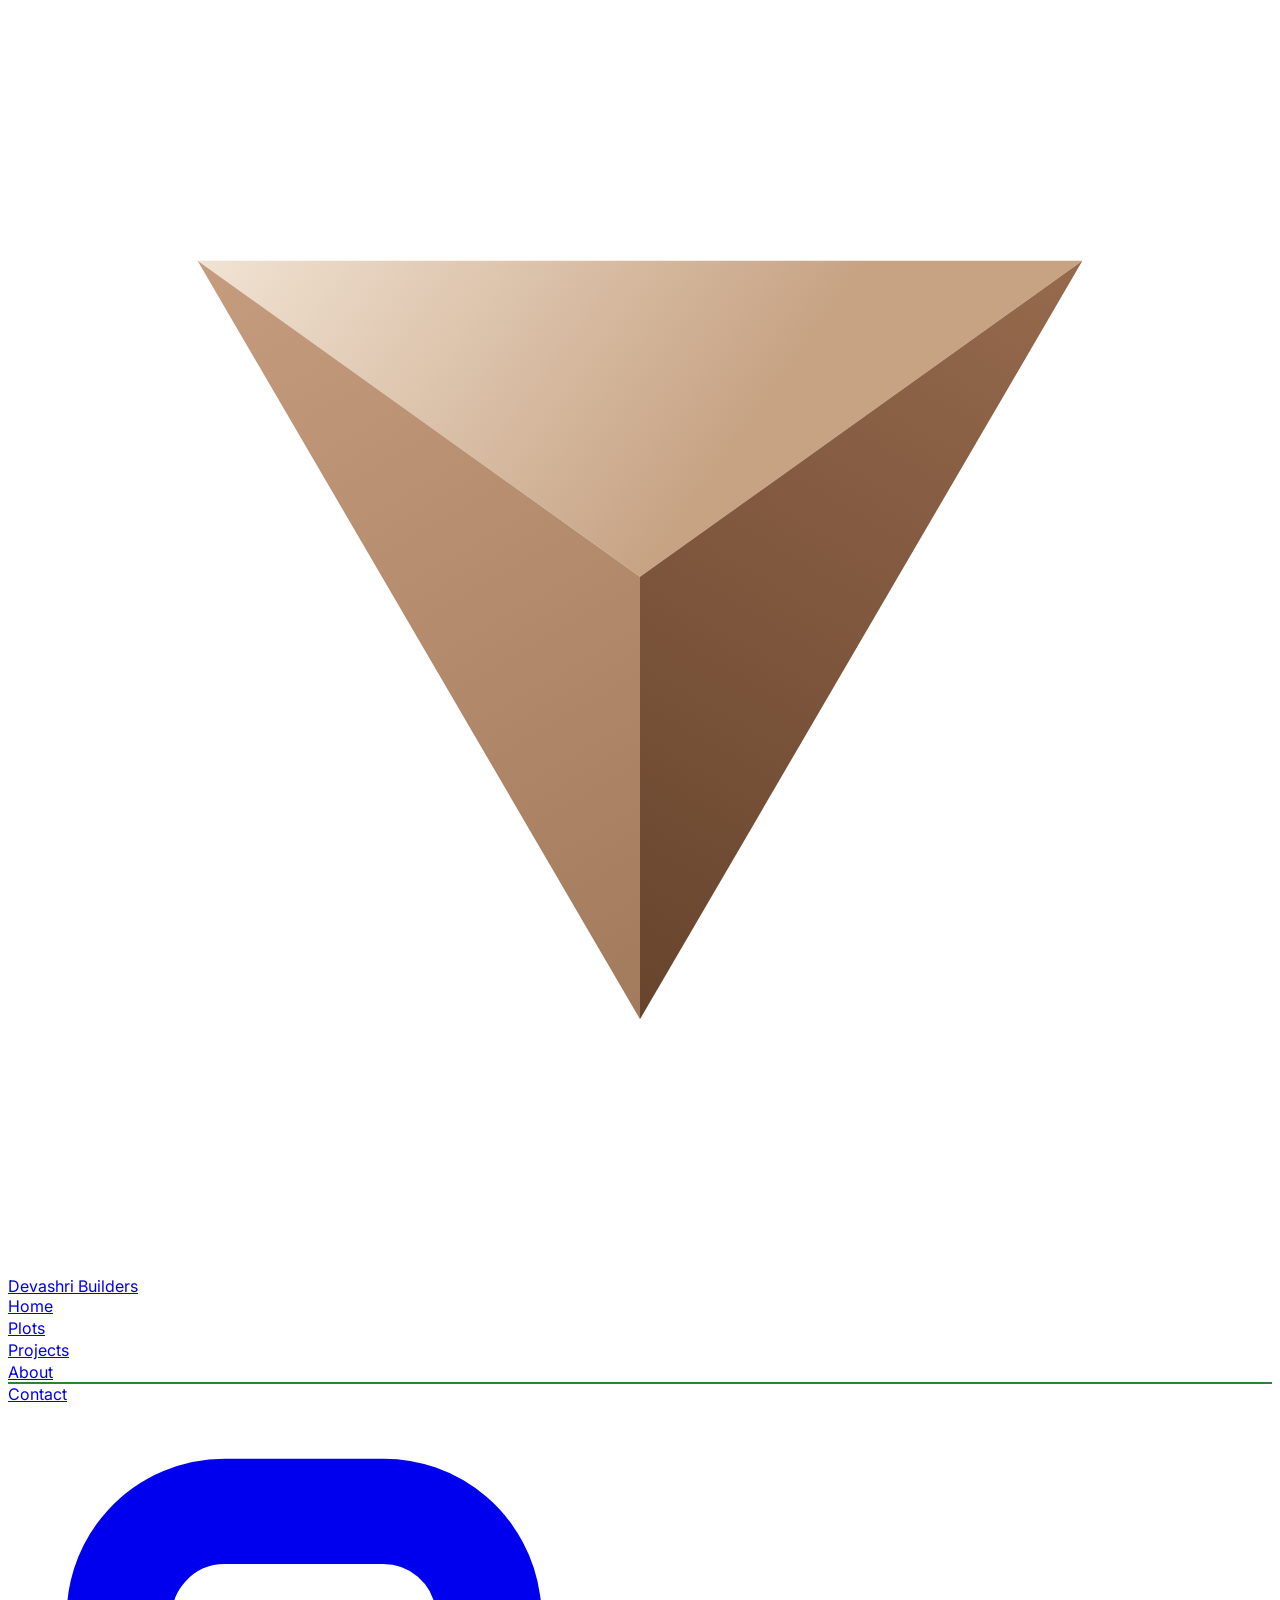
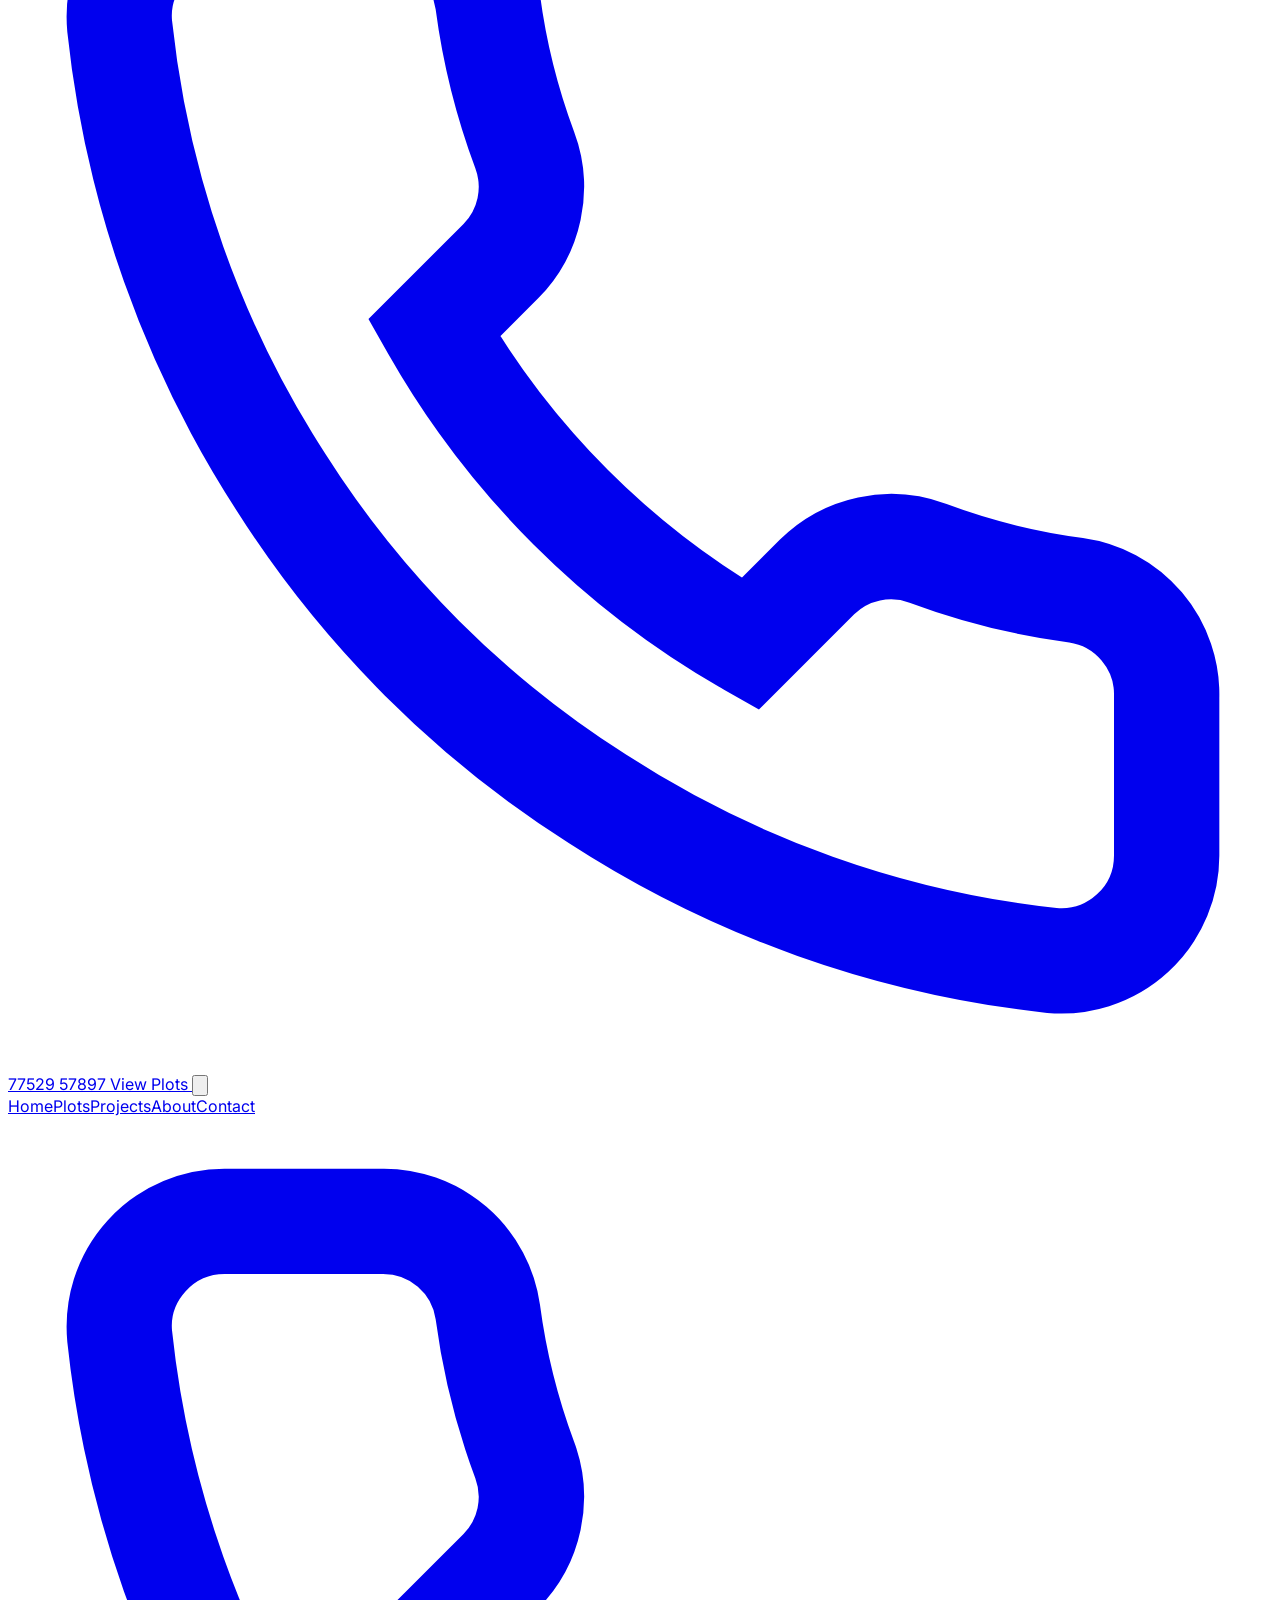
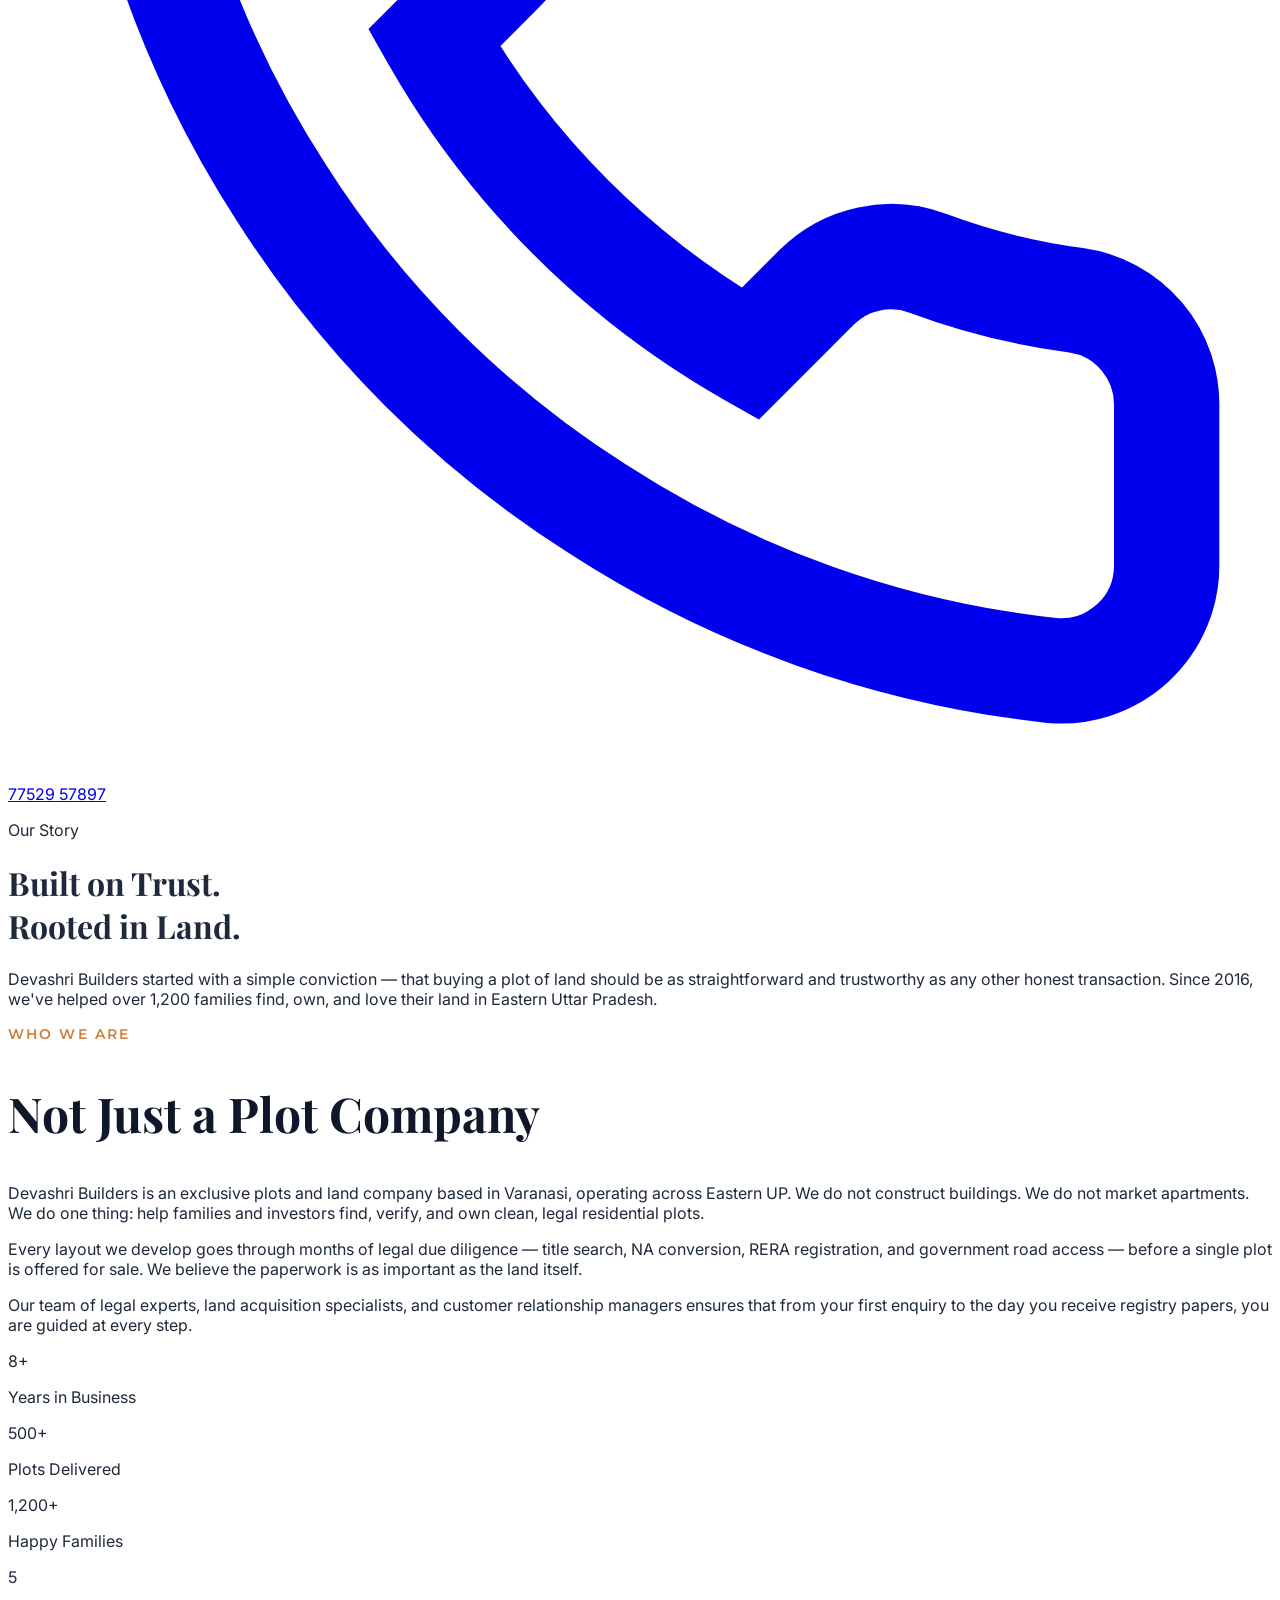
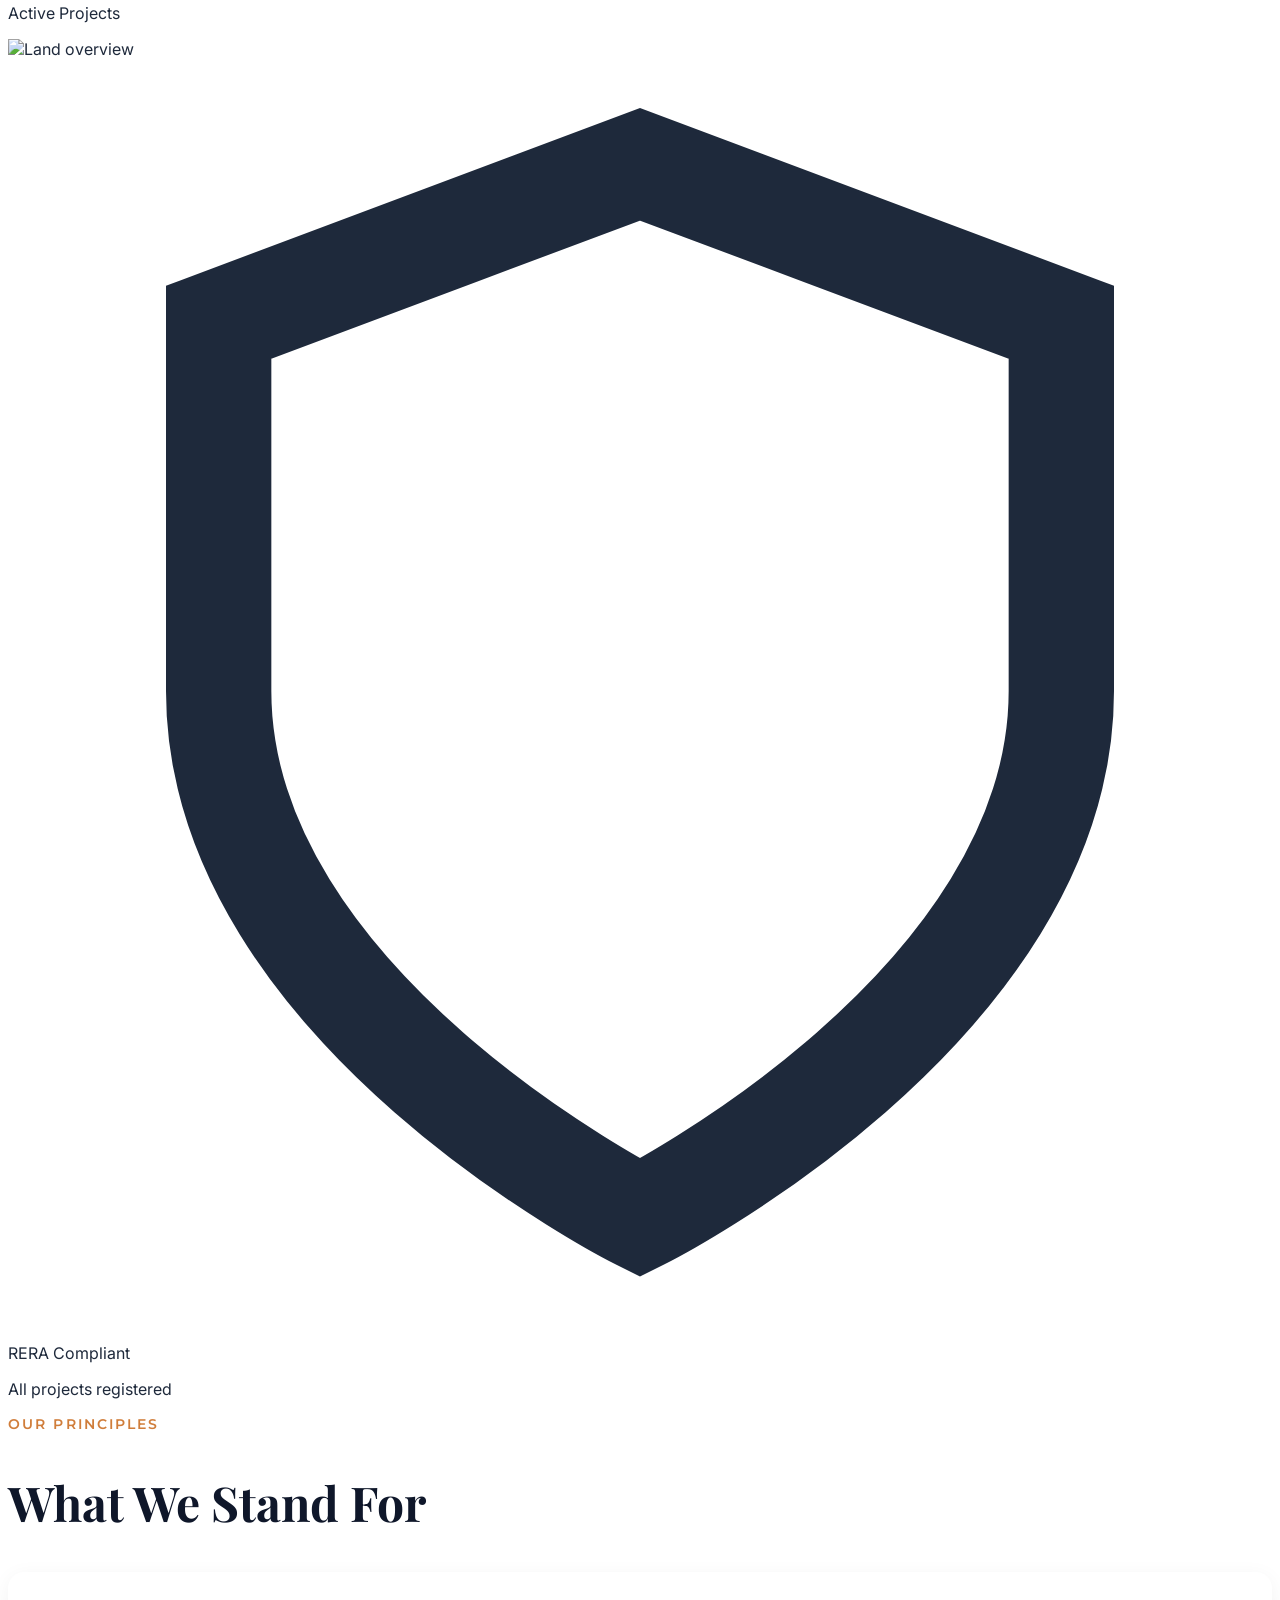
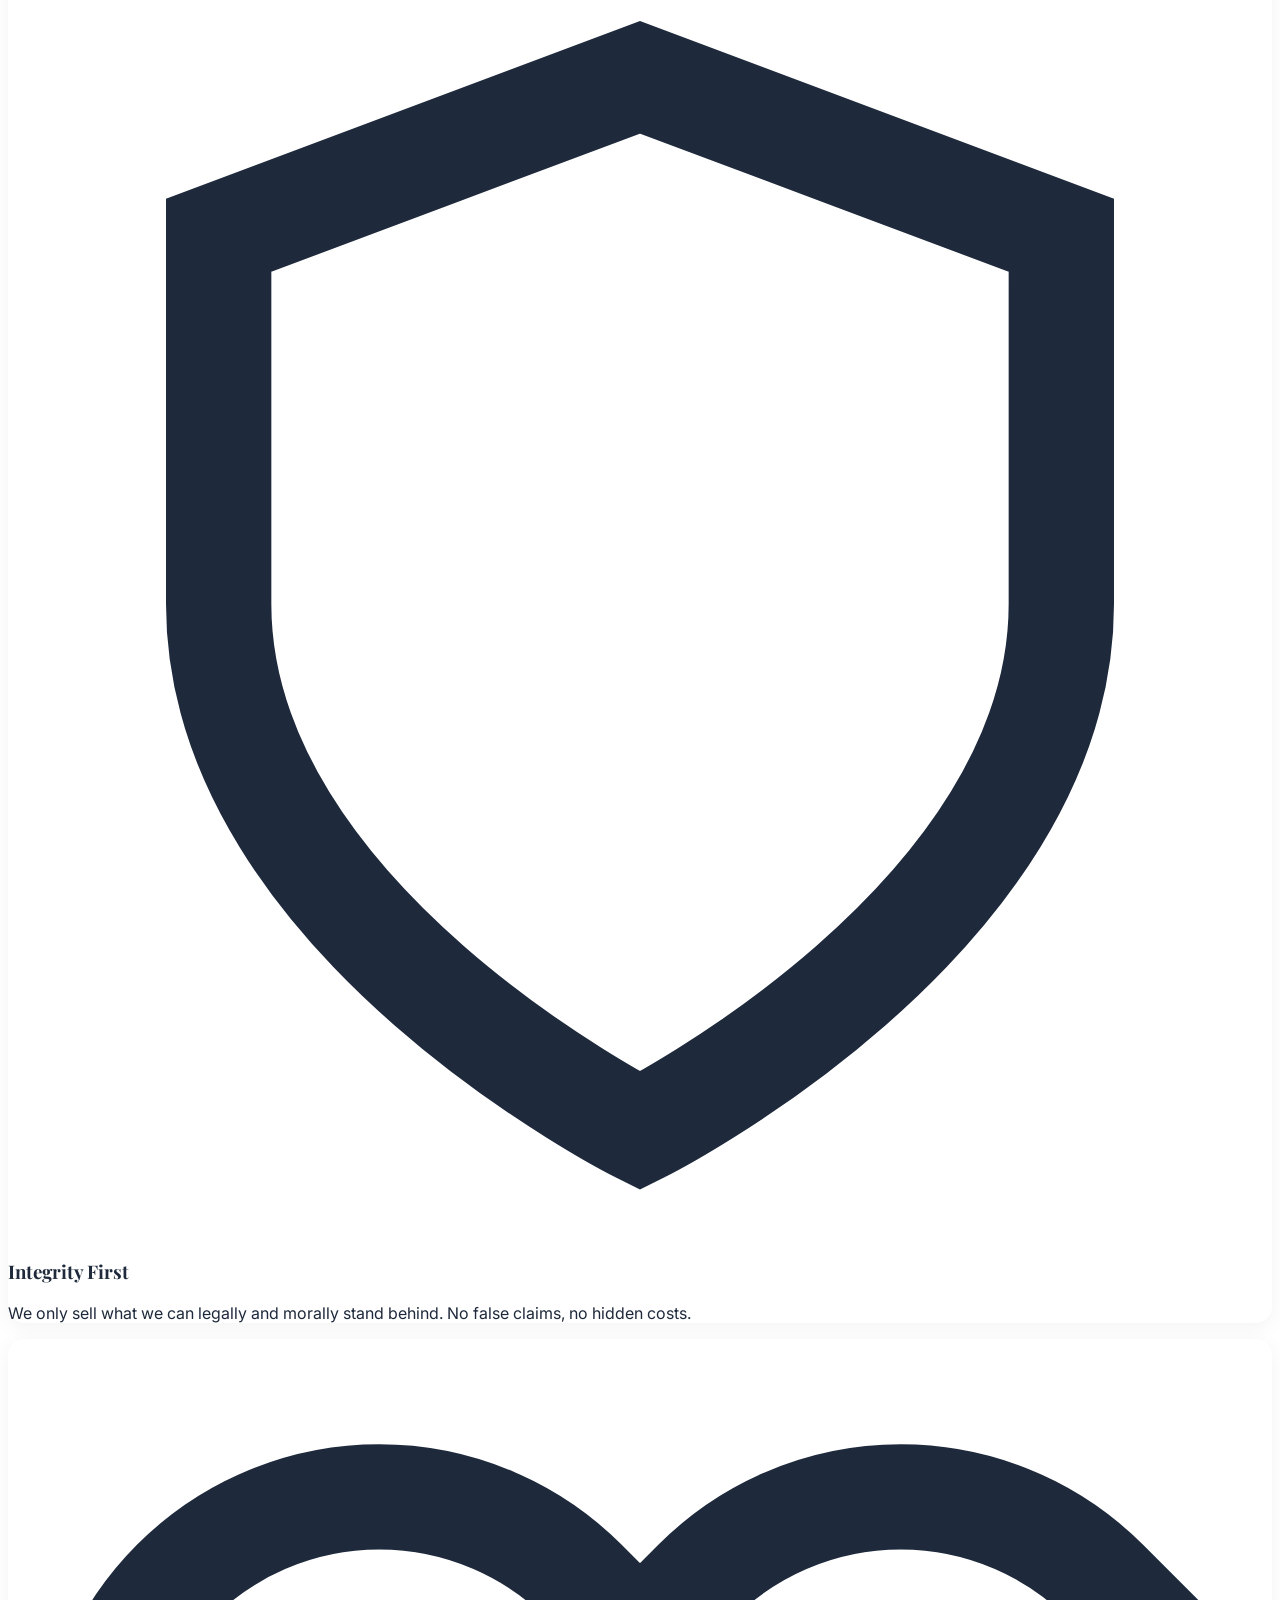
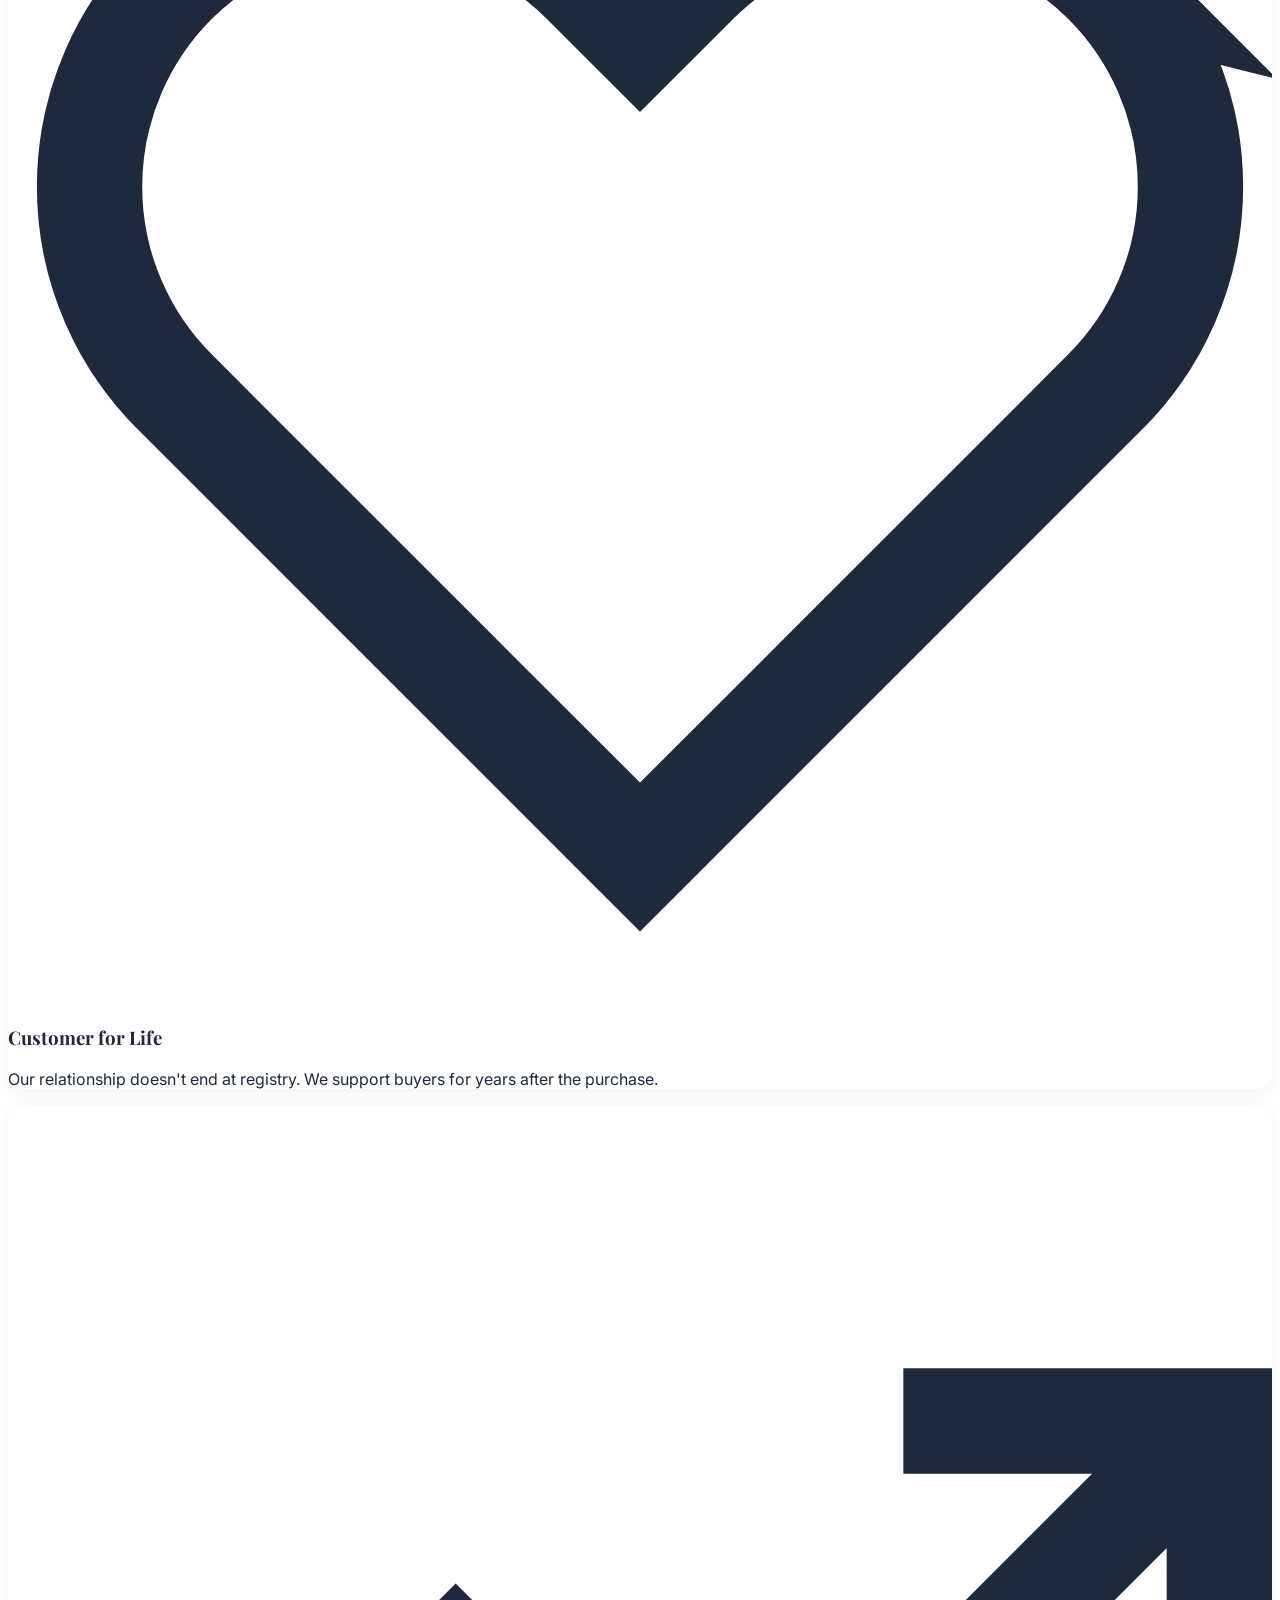
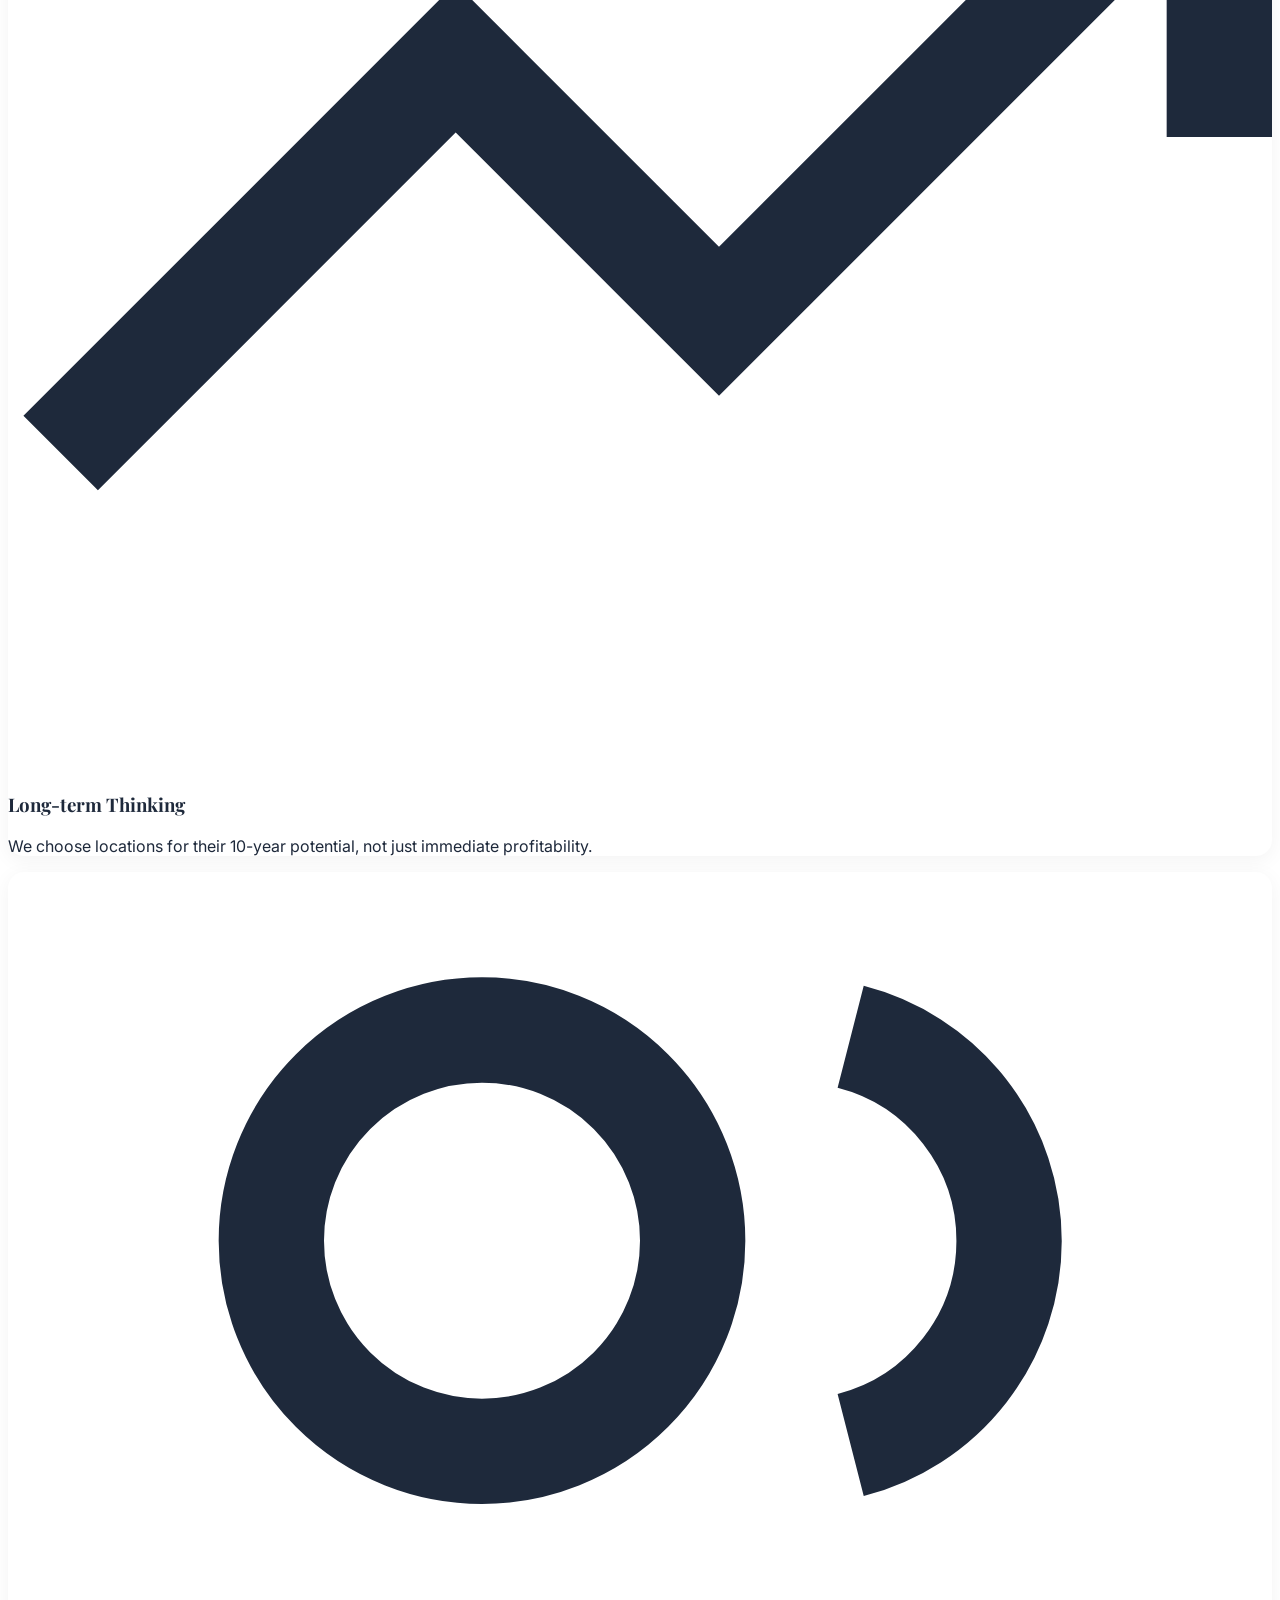
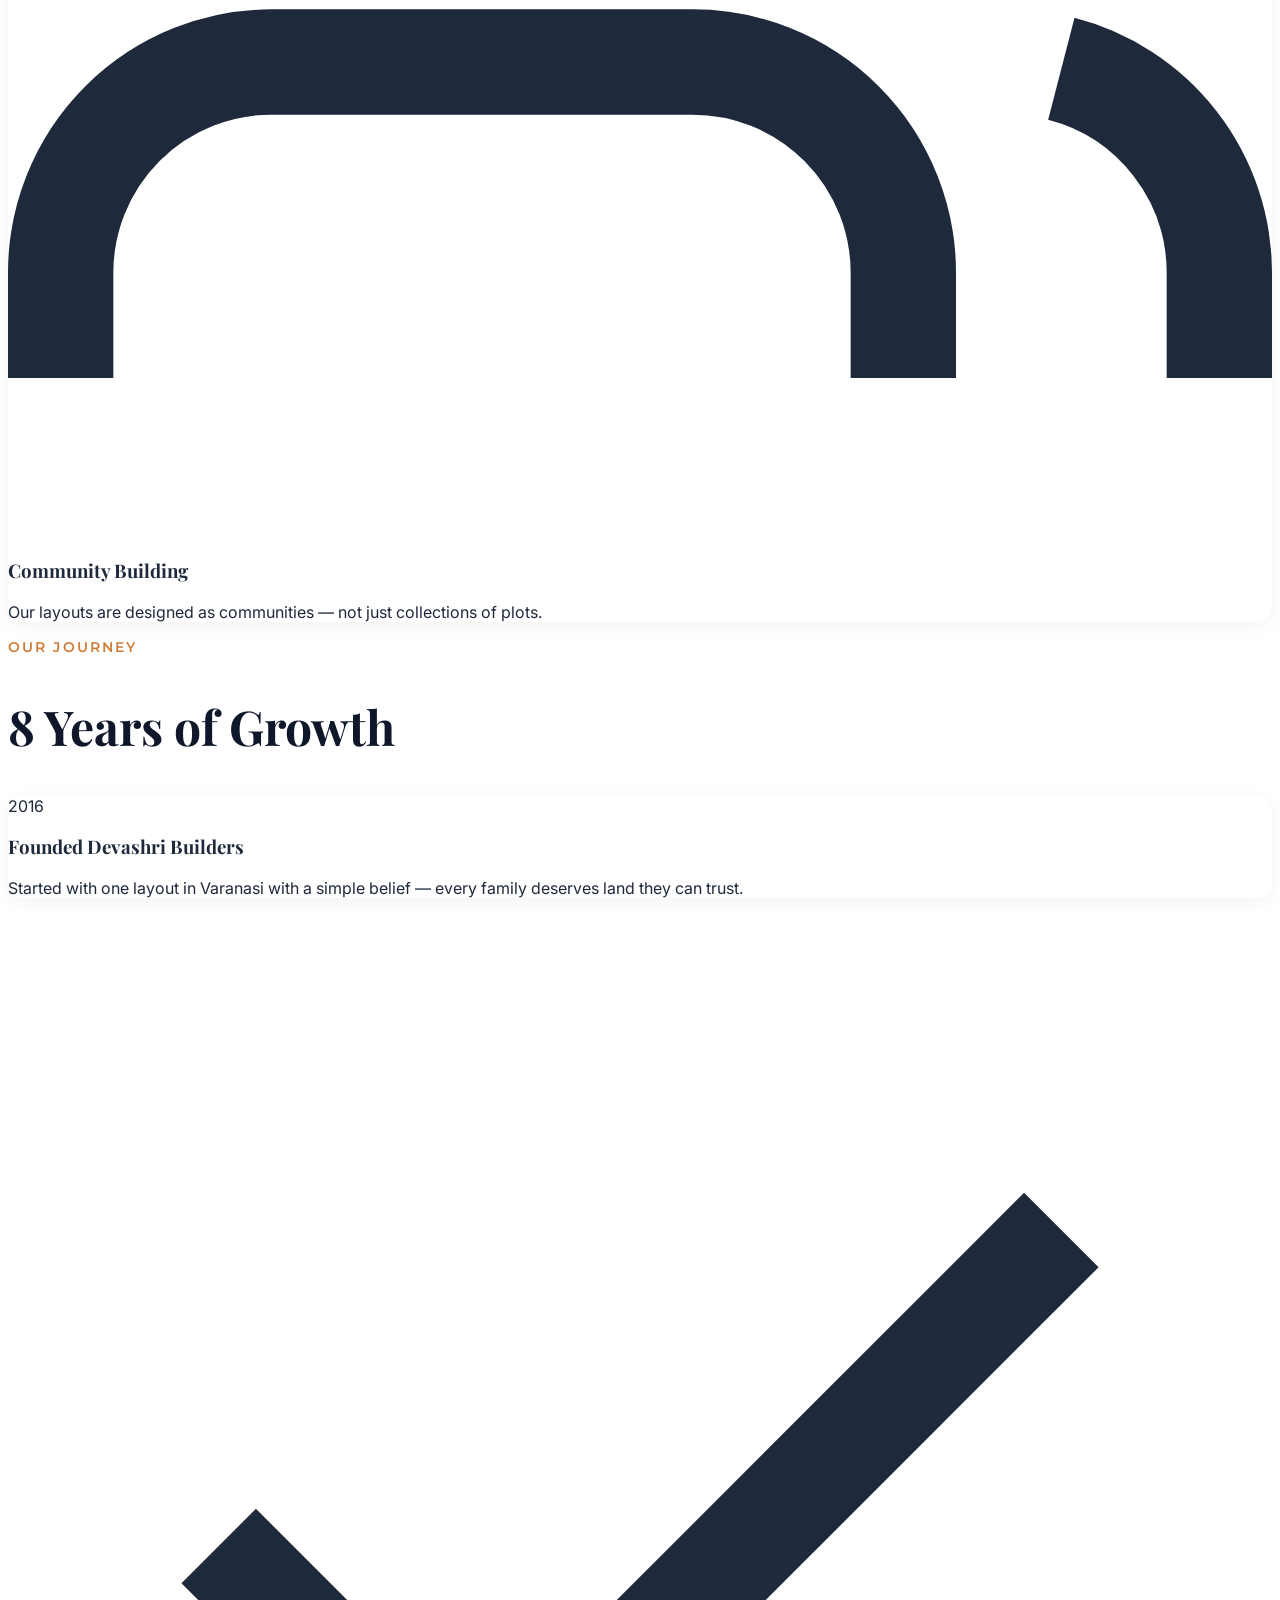
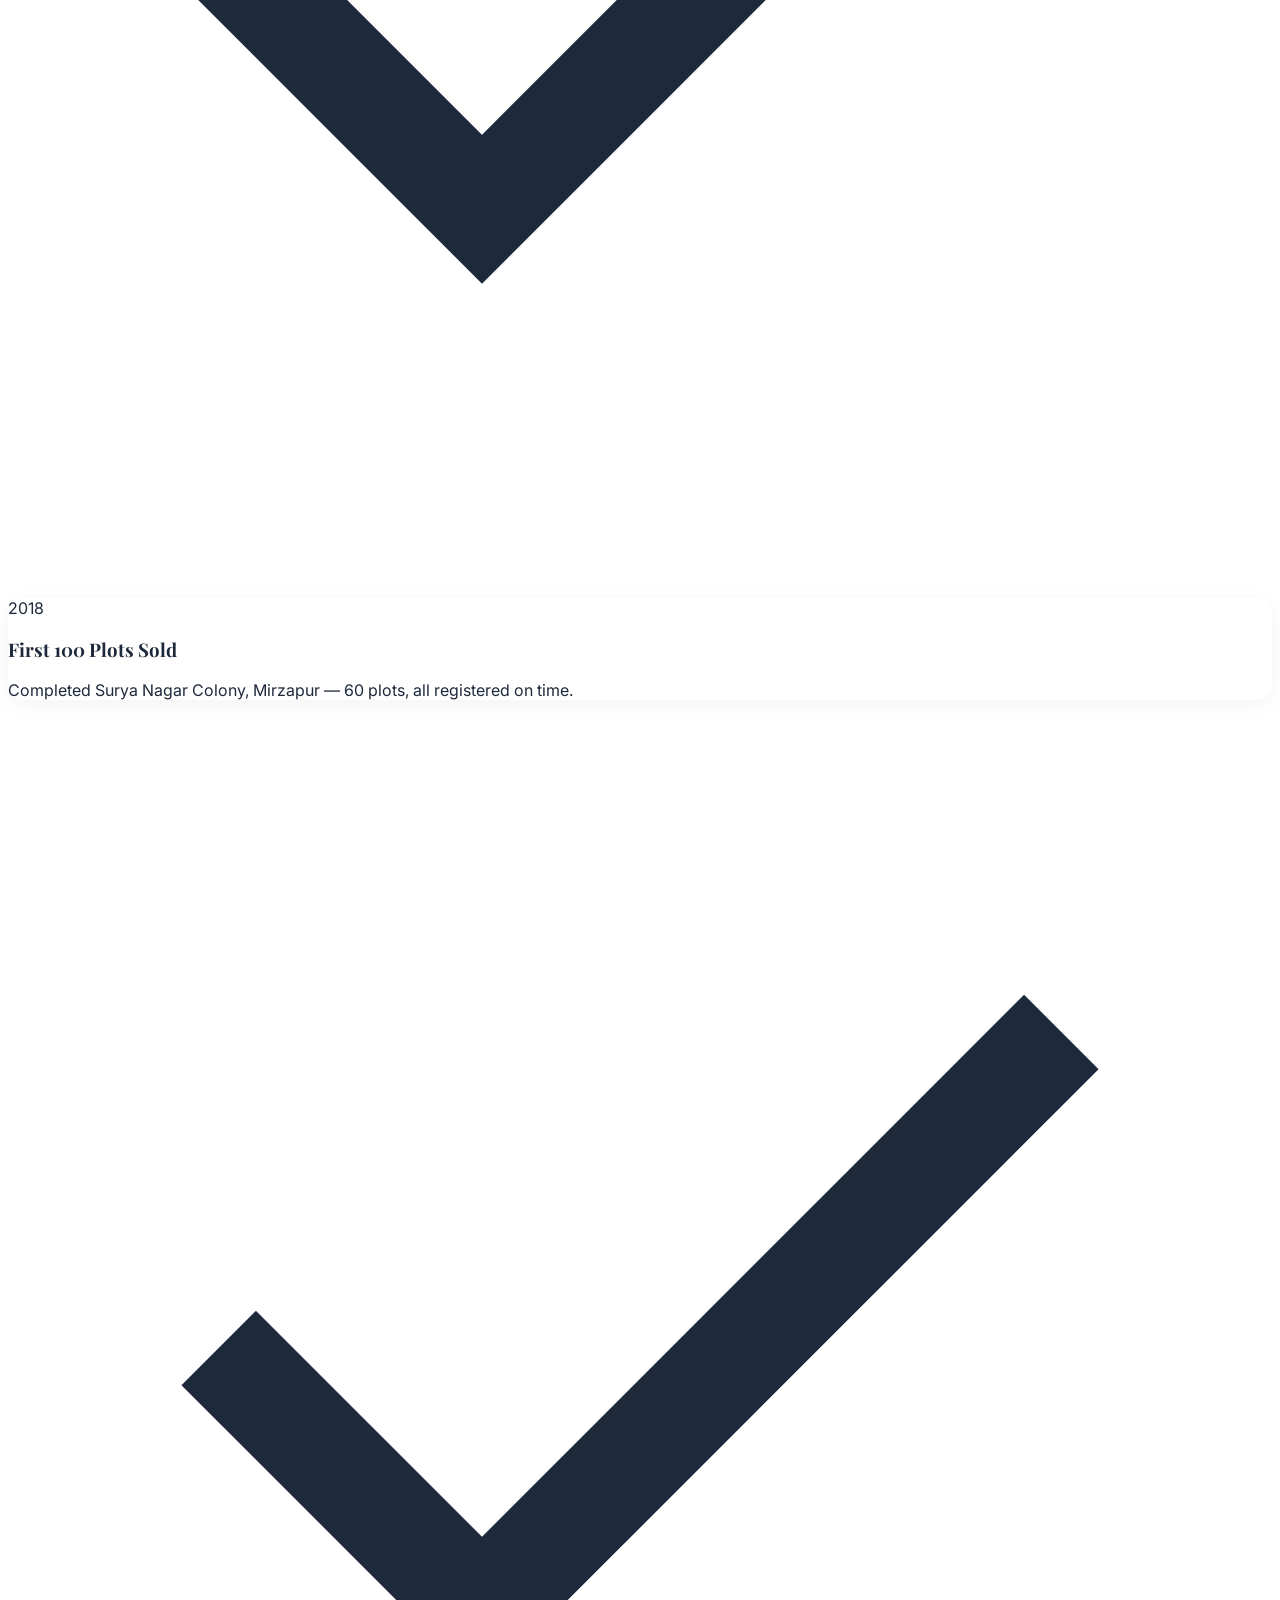
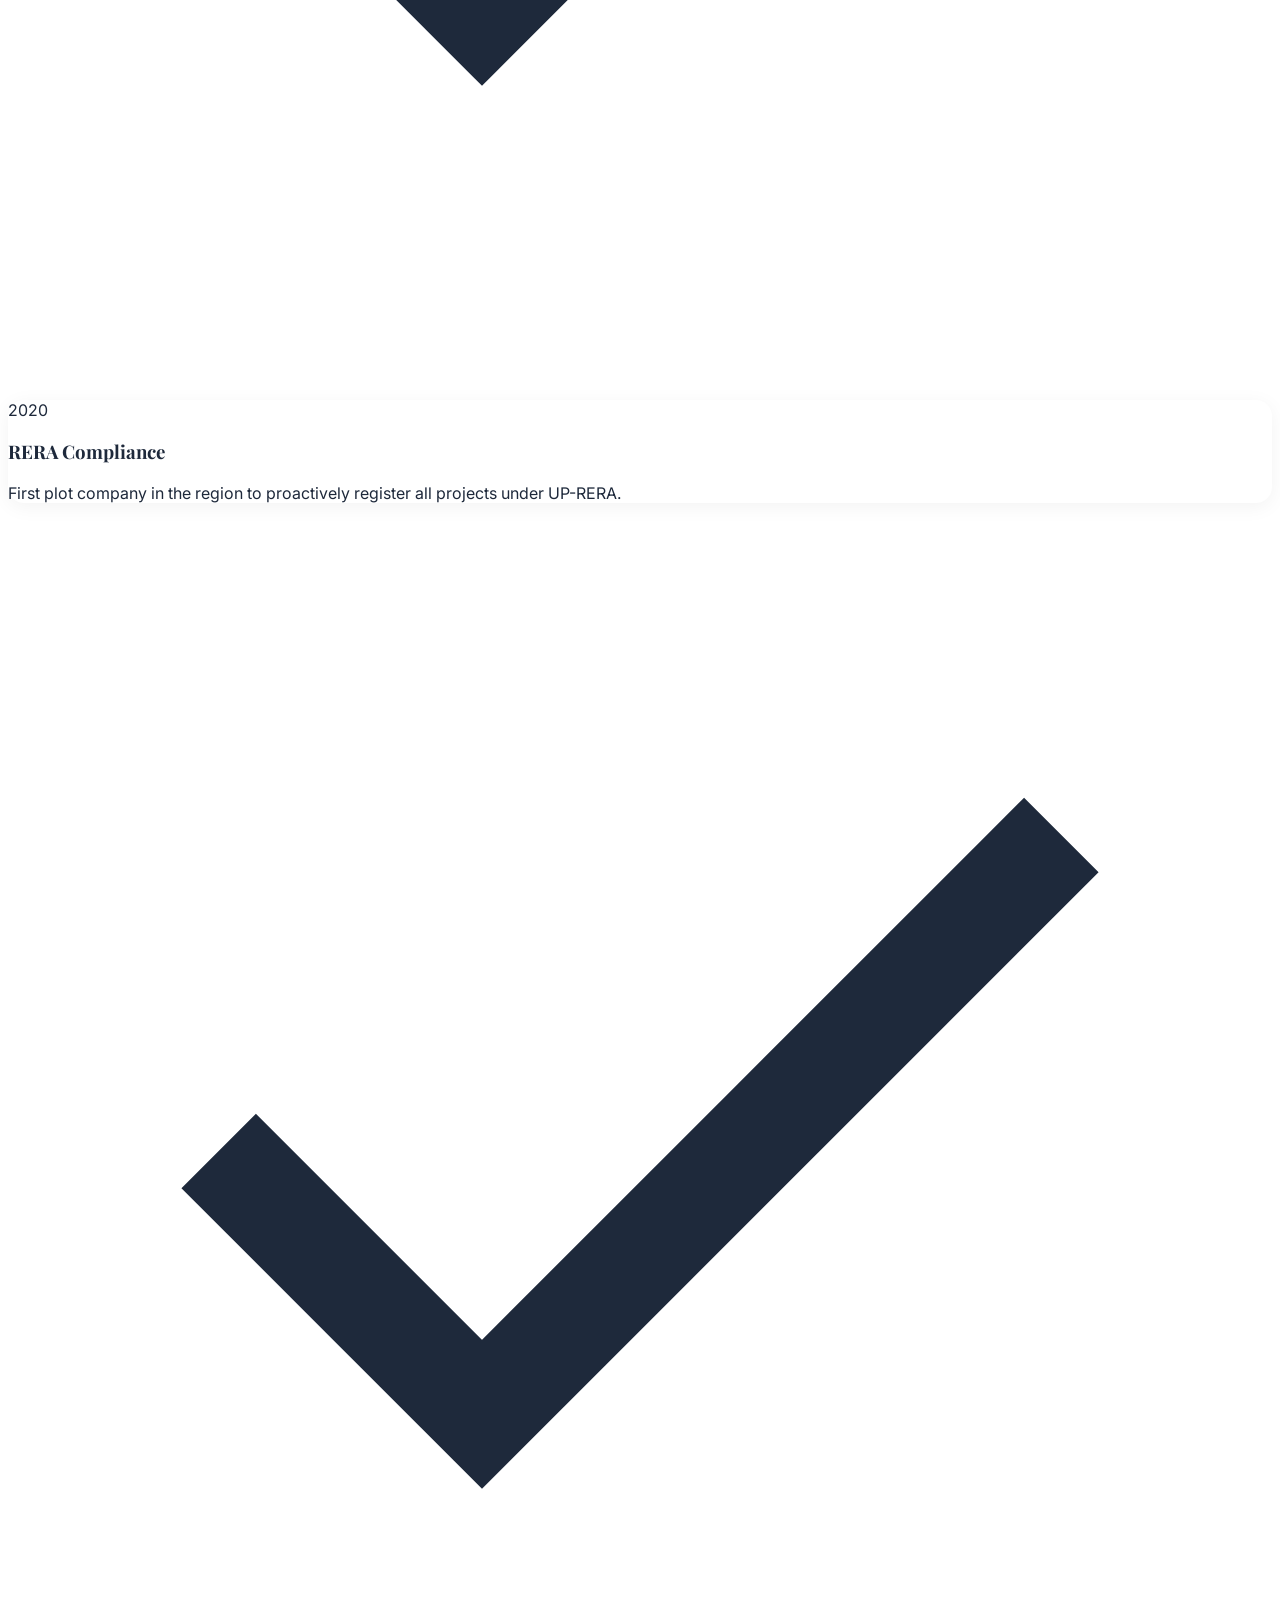
==== commit f788a1bc: "Clean up sections, remove pricing details, and implement auto-scrolling customer stories marquee gal" ====
--- a/about.html
+++ b/about.html
@@ -287,51 +287,7 @@
       </div>
     </section>
 
-    <!-- Team Section -->
-    <section class="py-20 bg-slate-50">
-      <div class="max-w-7xl mx-auto px-4 sm:px-6 lg:px-8">
-        <div class="text-center max-w-2xl mx-auto mb-12">
-          <p class="section-label mb-2">The People</p>
-          <h2 class="section-title mb-3">Meet Our Team</h2>
-          <p class="section-subtitle mx-auto text-center">Experienced professionals dedicated to making your land purchase seamless.</p>
-        </div>
-        <div class="grid grid-cols-1 sm:grid-cols-3 gap-6 max-w-3xl mx-auto">
-          <!-- Member 1 -->
-          <div class="card overflow-hidden text-center">
-            <div class="h-48 overflow-hidden">
-              <img src="https://images.pexels.com/photos/1181690/pexels-photo-1181690.jpeg?auto=compress&cs=tinysrgb&w=300" alt="Ramesh Kumar Verma" class="w-full h-full object-cover" />
-            </div>
-            <div class="p-5">
-              <h3 class="font-heading font-bold text-slate-900 text-base">Ramesh Kumar Verma</h3>
-              <p class="text-forest-600 text-xs font-accent font-semibold mt-0.5 mb-2">Founder & Director</p>
-              <p class="text-slate-500 text-xs leading-relaxed">20+ years in land development across Eastern UP. Pioneer in RERA-compliant residential layouts.</p>
-            </div>
-          </div>
-          <!-- Member 2 -->
-          <div class="card overflow-hidden text-center">
-            <div class="h-48 overflow-hidden">
-              <img src="https://images.pexels.com/photos/774909/pexels-photo-774909.jpeg?auto=compress&cs=tinysrgb&w=300" alt="Priya Singh" class="w-full h-full object-cover" />
-            </div>
-            <div class="p-5">
-              <h3 class="font-heading font-bold text-slate-900 text-base">Priya Singh</h3>
-              <p class="text-forest-600 text-xs font-accent font-semibold mt-0.5 mb-2">Head of Legal & Compliance</p>
-              <p class="text-slate-500 text-xs leading-relaxed">LLB from BHU. Expert in land law, RERA compliance, and title verification across Varanasi & Sonbhadra.</p>
-            </div>
-          </div>
-          <!-- Member 3 -->
-          <div class="card overflow-hidden text-center">
-            <div class="h-48 overflow-hidden">
-              <img src="https://images.pexels.com/photos/1681010/pexels-photo-1681010.jpeg?auto=compress&cs=tinysrgb&w=300" alt="Amit Tiwari" class="w-full h-full object-cover" />
-            </div>
-            <div class="p-5">
-              <h3 class="font-heading font-bold text-slate-900 text-base">Amit Tiwari</h3>
-              <p class="text-forest-600 text-xs font-accent font-semibold mt-0.5 mb-2">Sales & Customer Relations</p>
-              <p class="text-slate-500 text-xs leading-relaxed">Your point of contact from first inquiry to final registry. 8 years guiding families through their plot journey.</p>
-            </div>
-          </div>
-        </div>
-      </div>
-    </section>
+
 
     <!-- Call to Action -->
     <section class="py-16 bg-forest-800 text-center text-white">
--- a/css/style.css
+++ b/css/style.css
@@ -351,3 +351,31 @@
   border: 2px solid white;
   box-shadow: 0 1px 4px rgba(0, 0, 0, 0.2);
 }
+
+/* Horizontal Marquee Animation (LTR) */
+.marquee-container {
+  overflow: hidden;
+  width: 100%;
+  display: flex;
+  position: relative;
+}
+
+.marquee-content {
+  display: flex;
+  gap: 1.5rem;
+  width: max-content;
+  animation: marquee-ltr 30s linear infinite;
+}
+
+.marquee-content:hover {
+  animation-play-state: paused;
+}
+
+@keyframes marquee-ltr {
+  0% {
+    transform: translateX(-50%);
+  }
+  100% {
+    transform: translateX(0);
+  }
+}
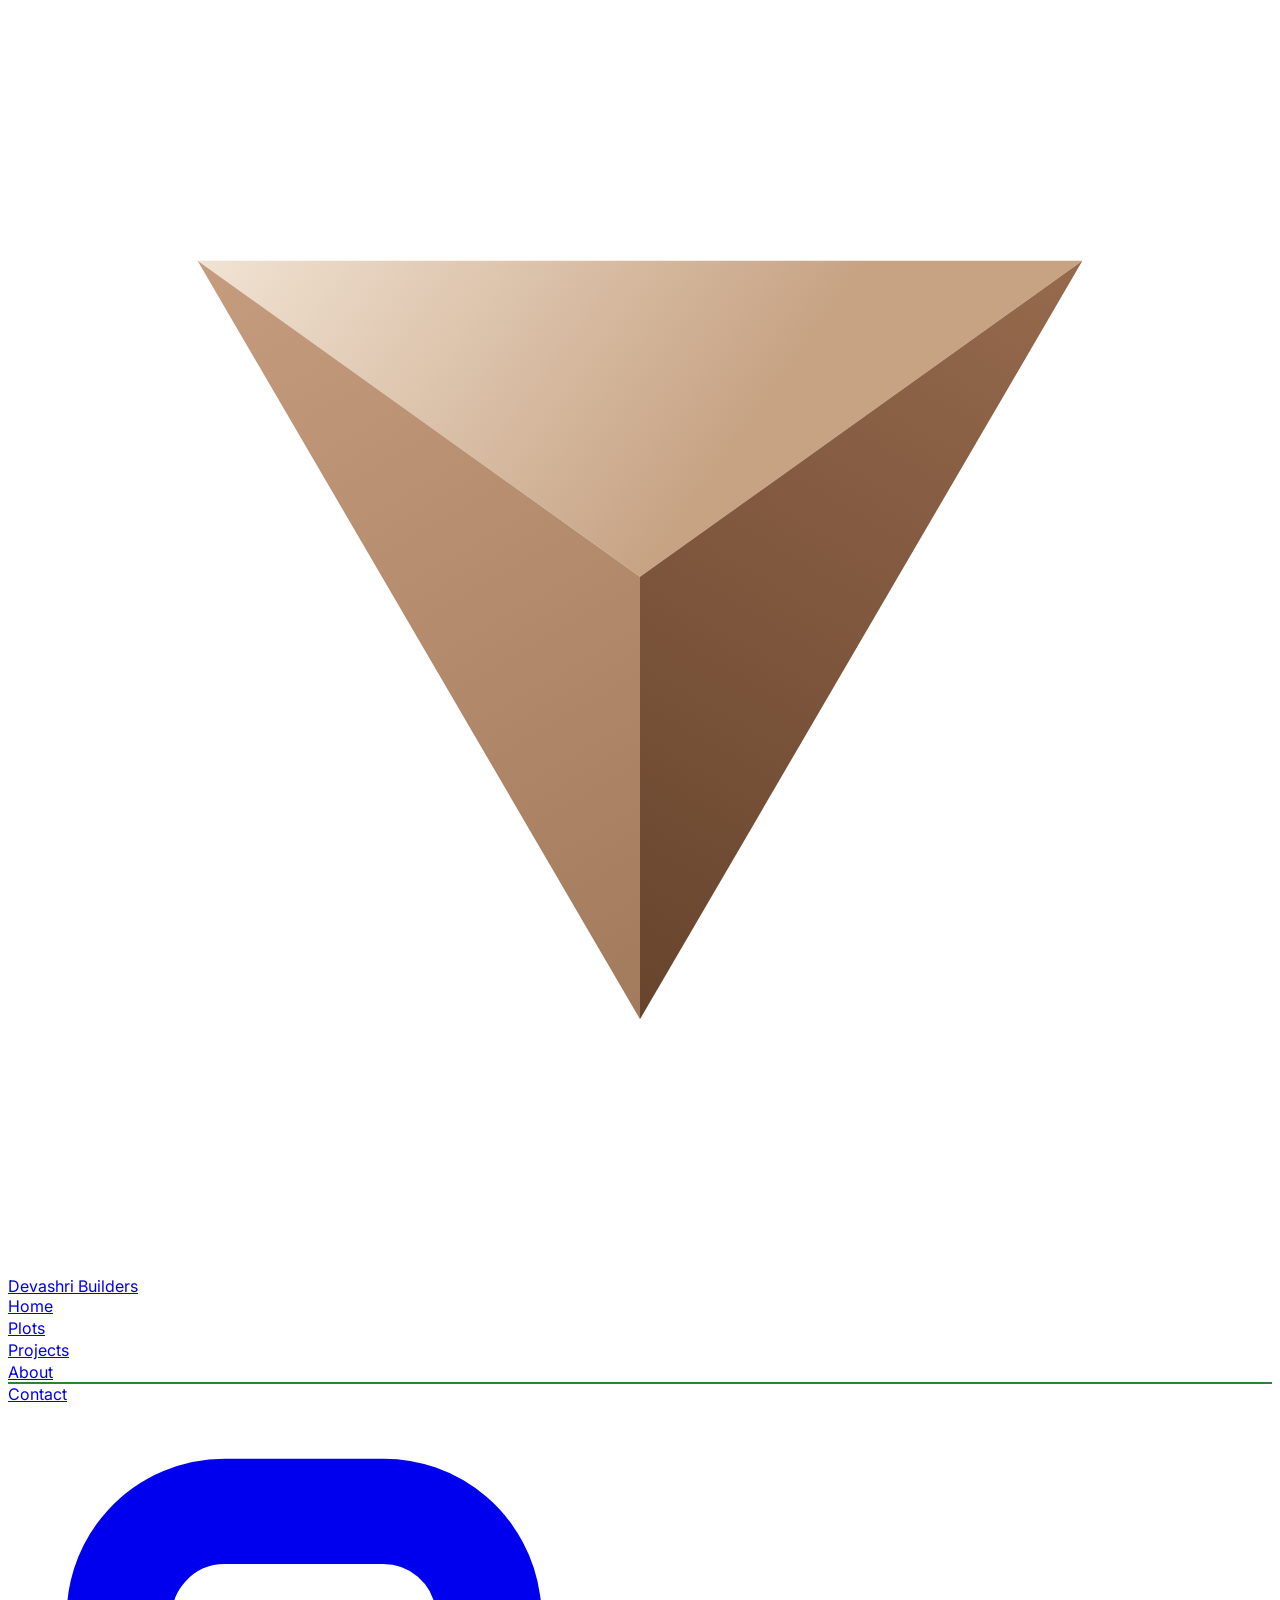
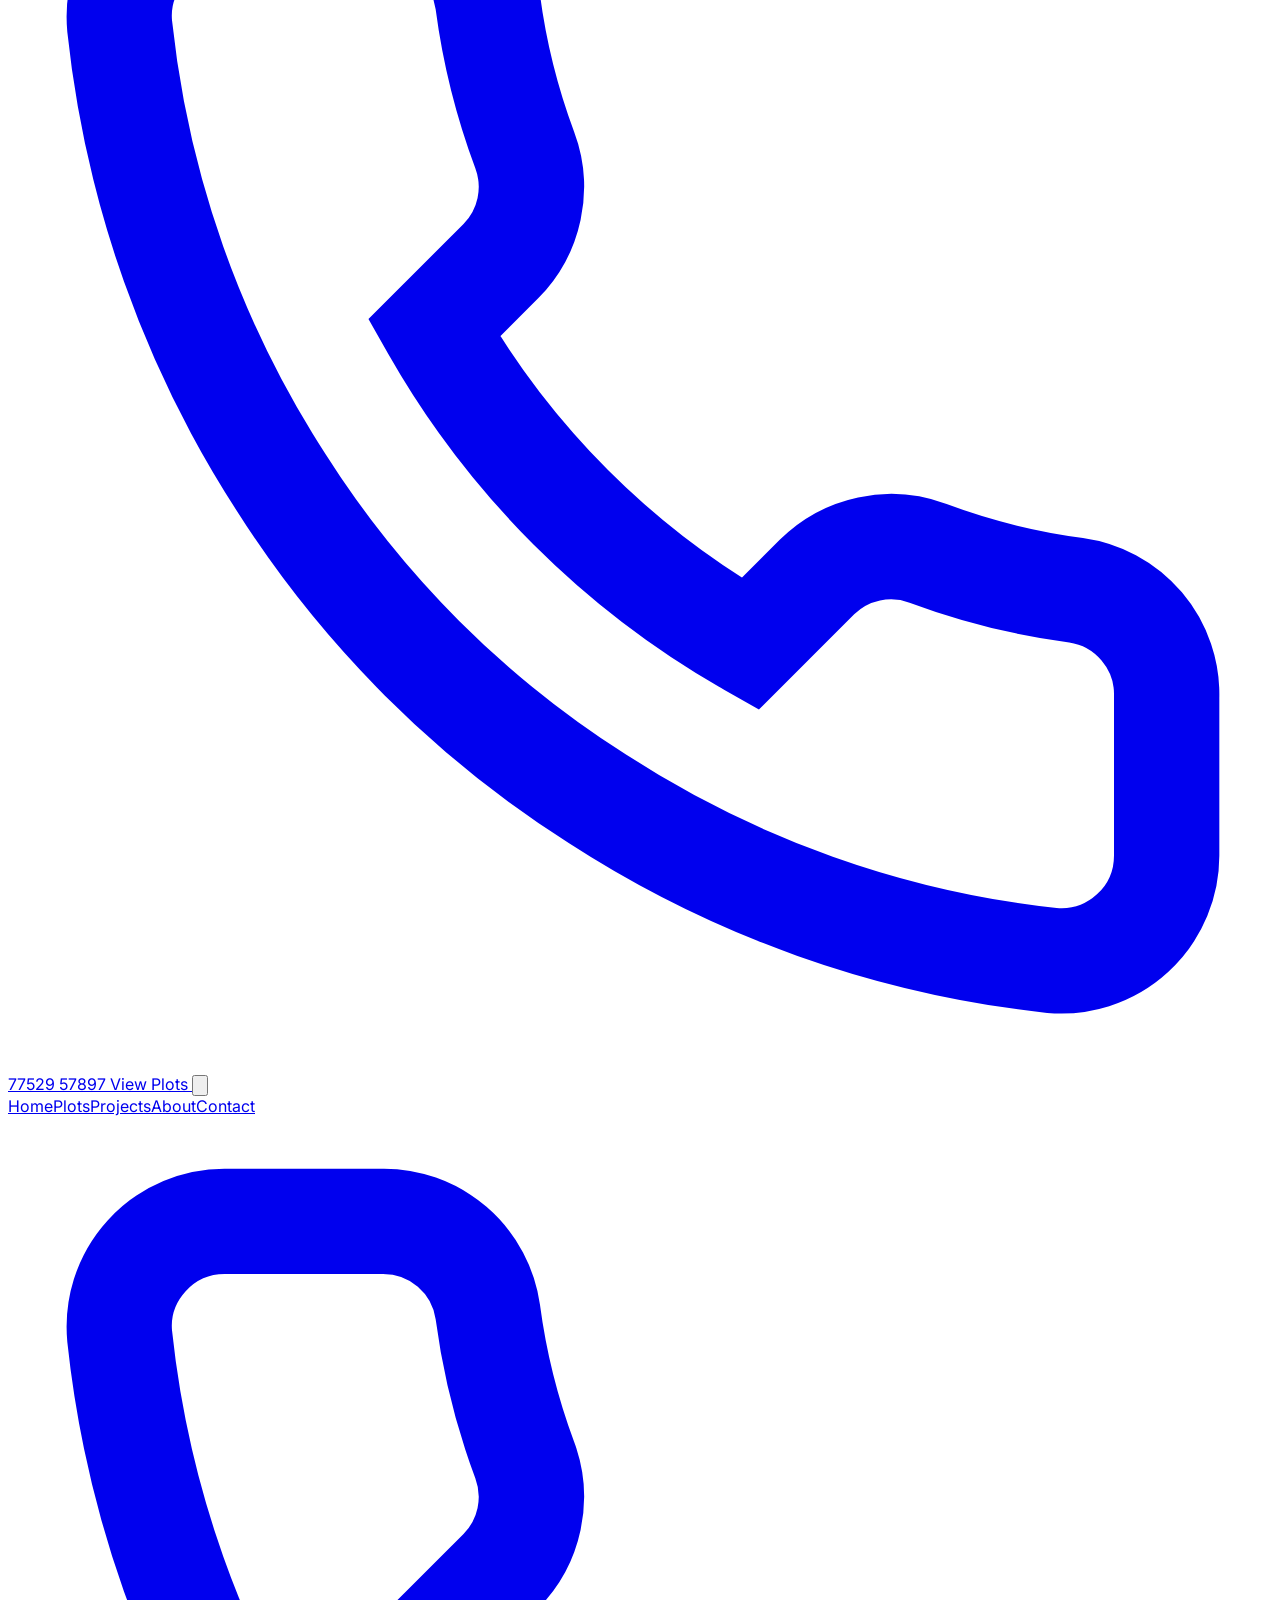
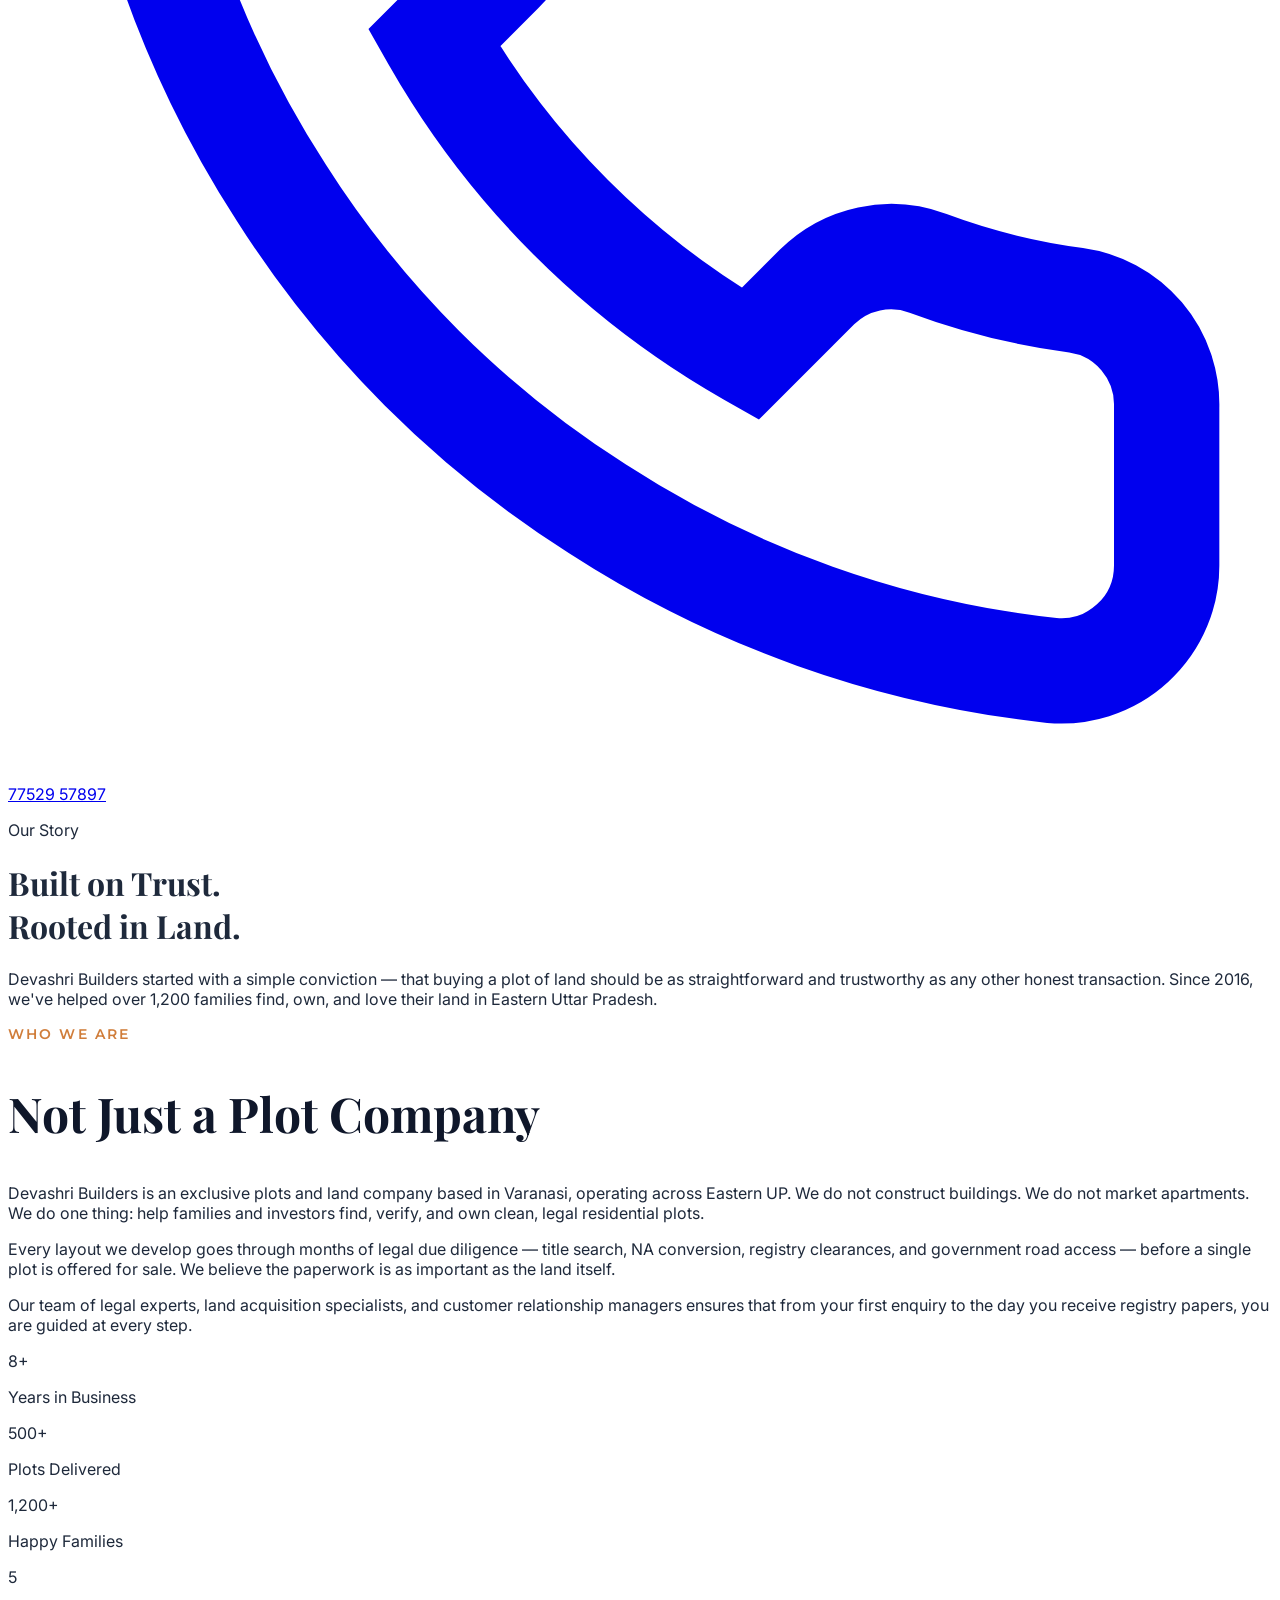
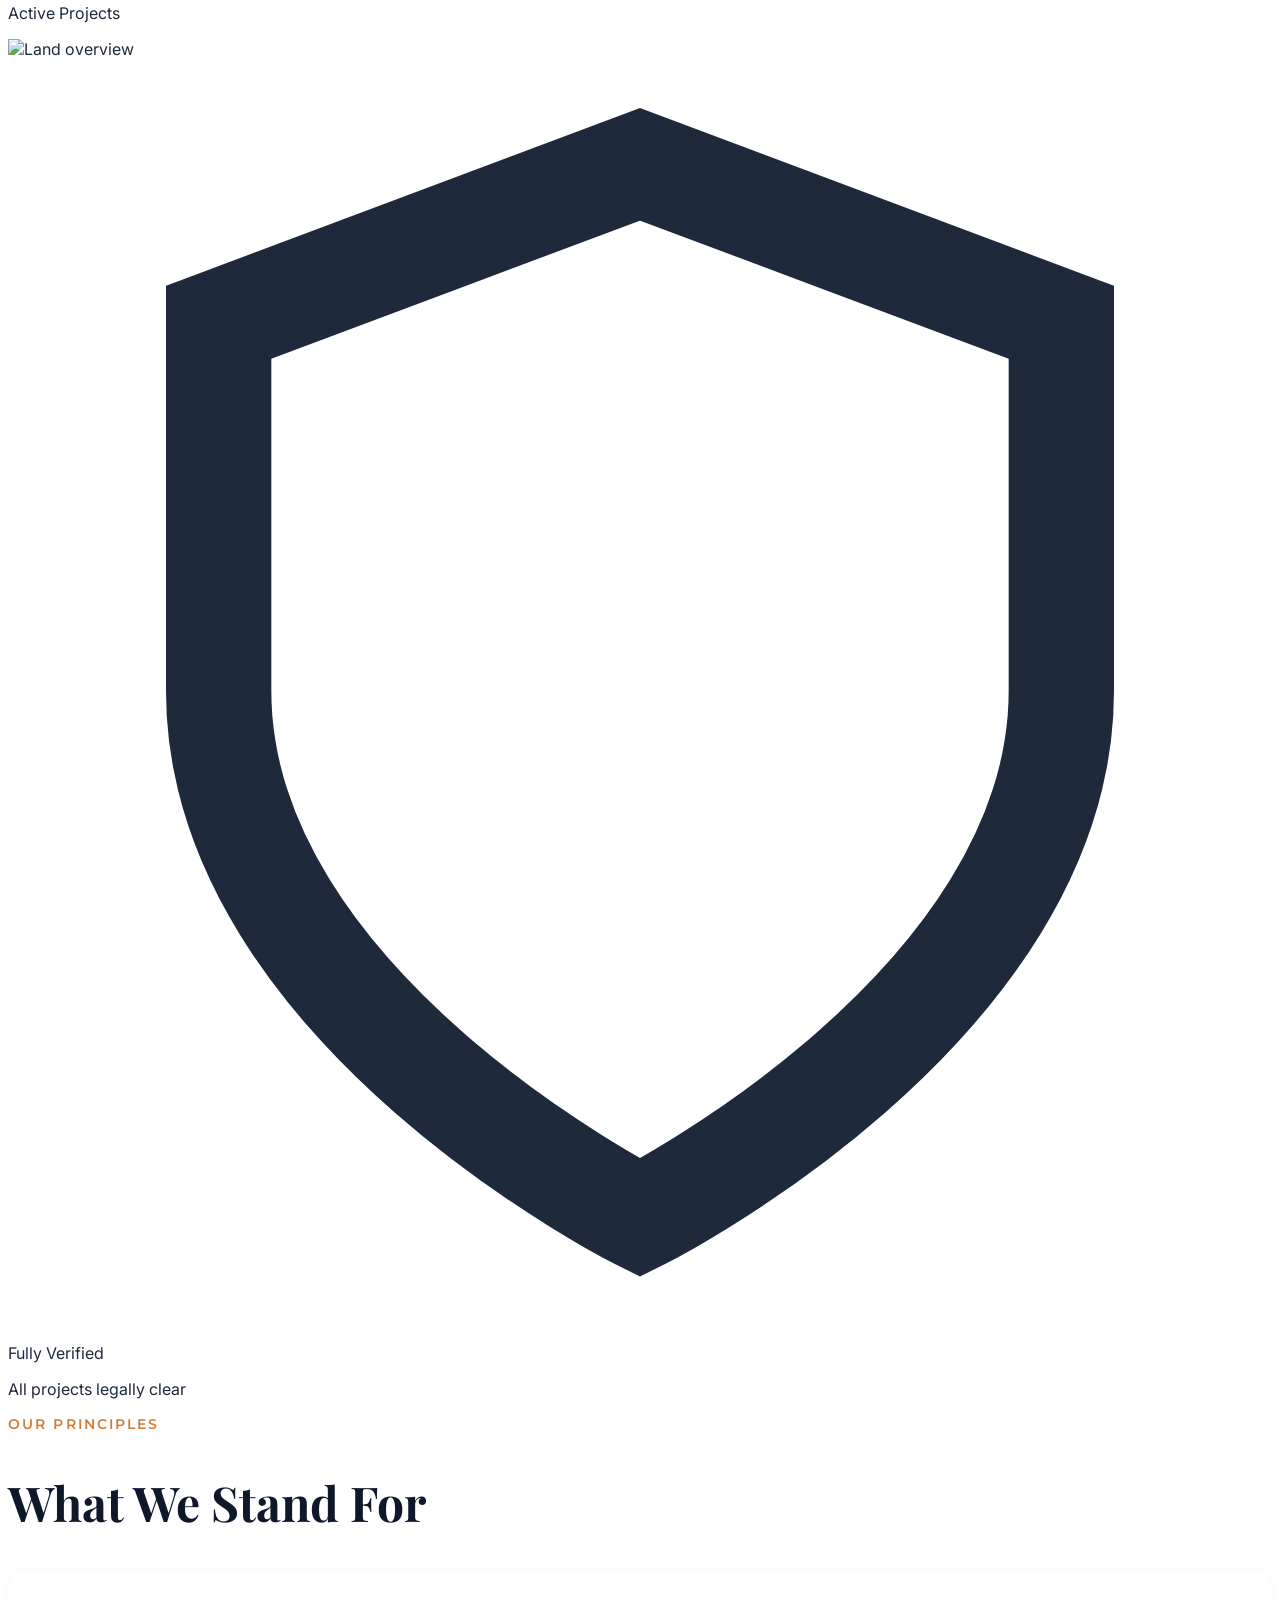
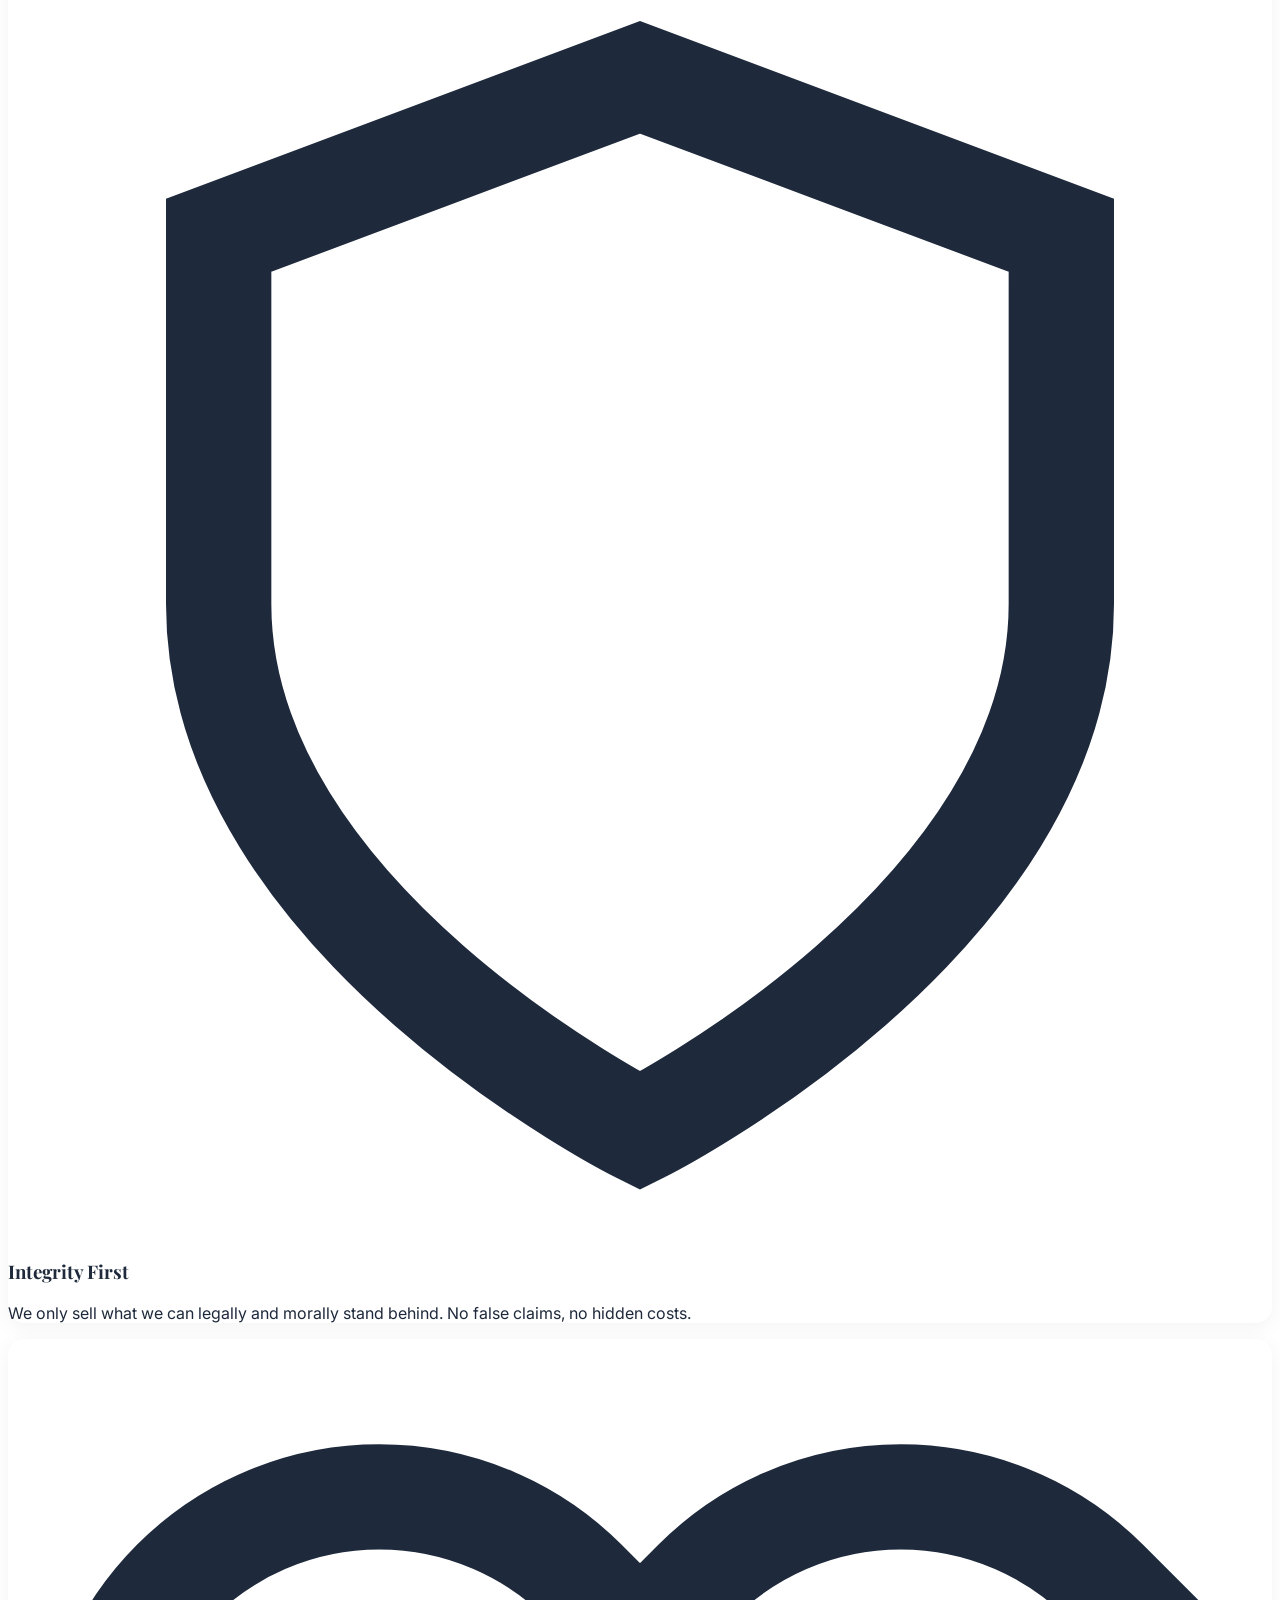
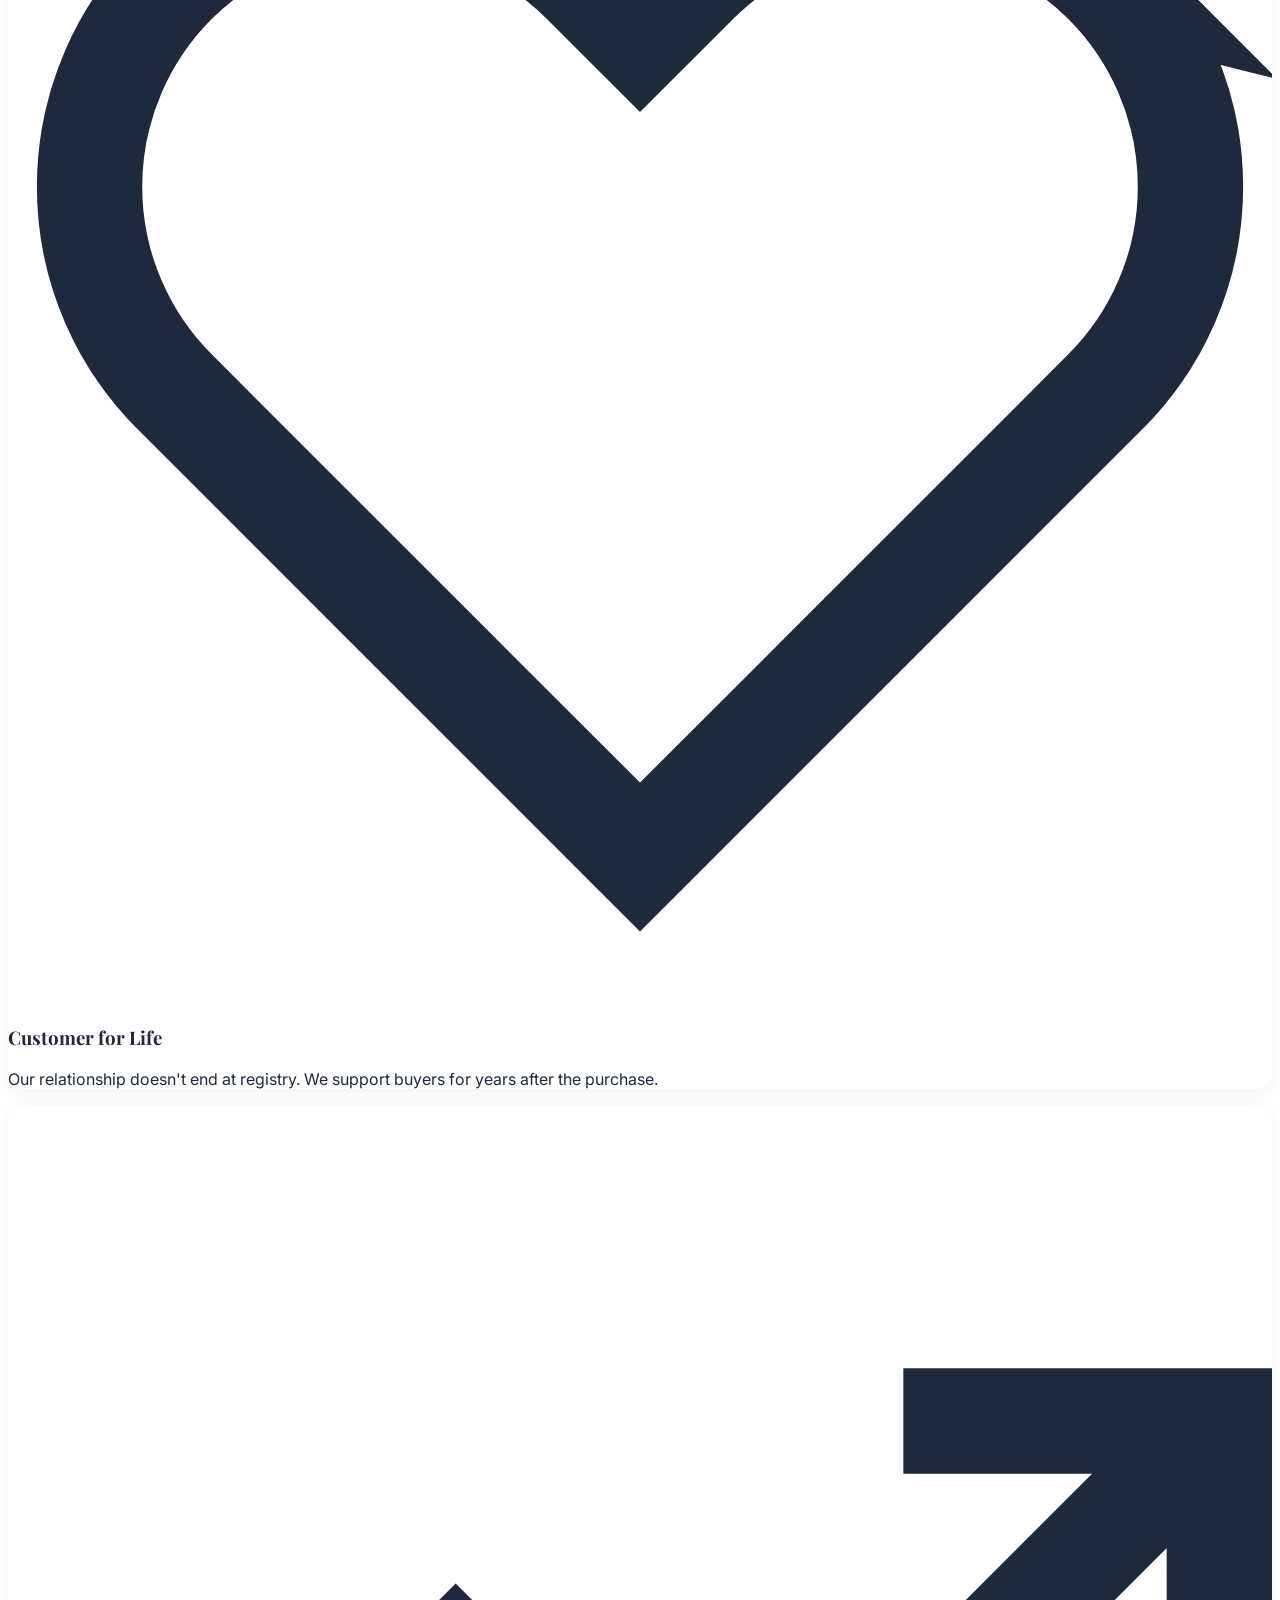
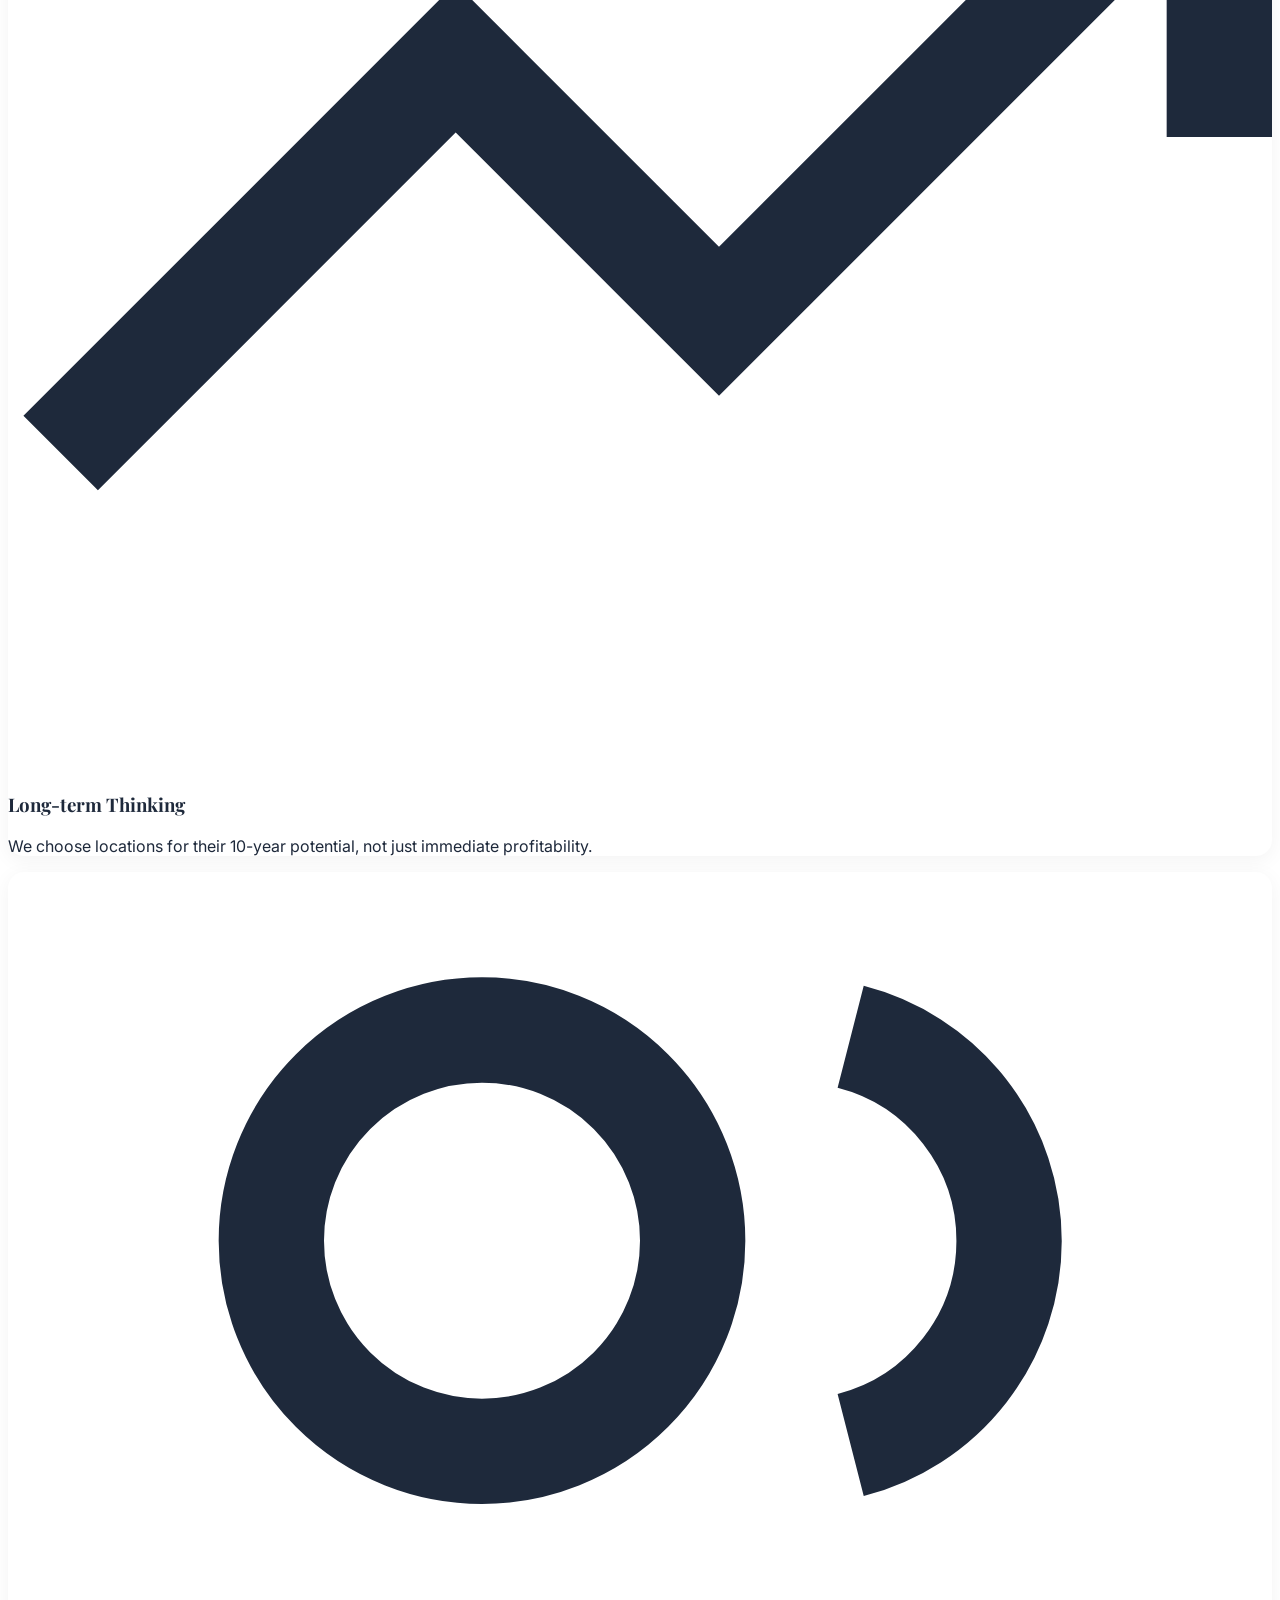
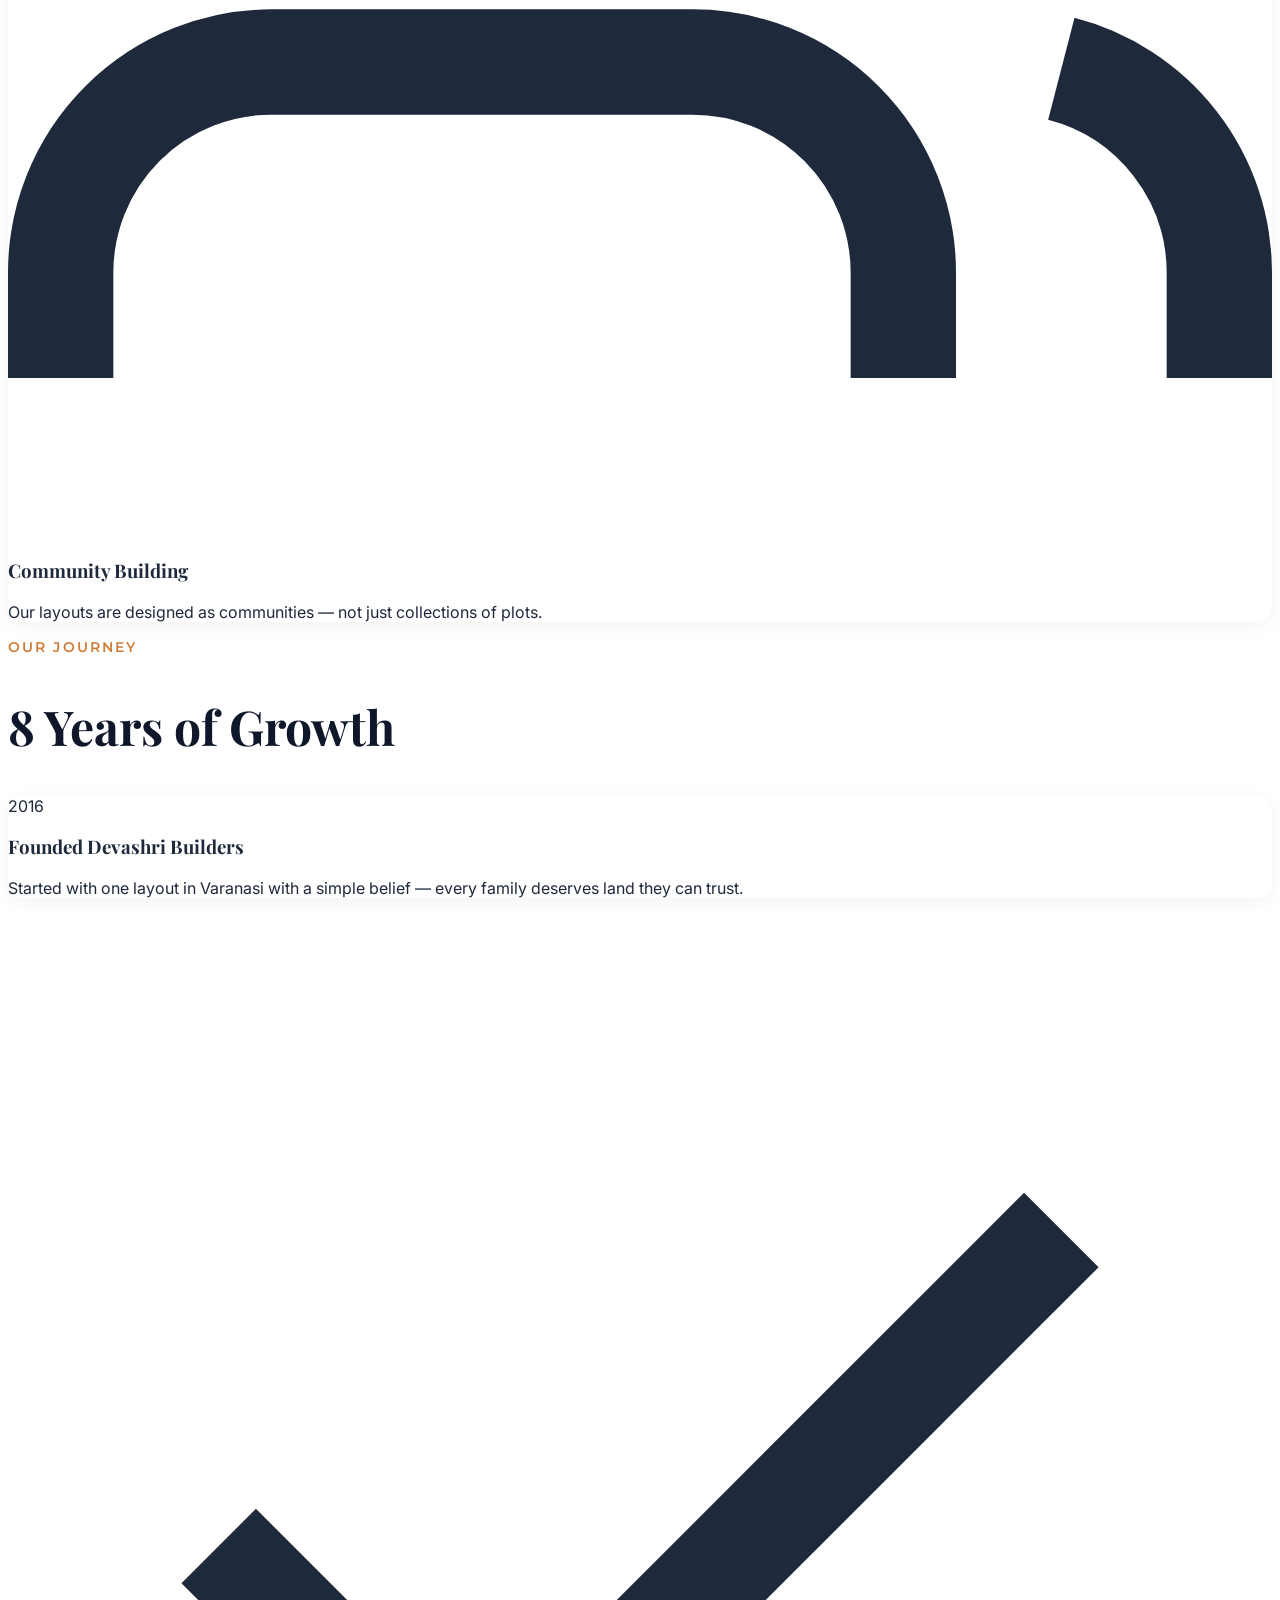
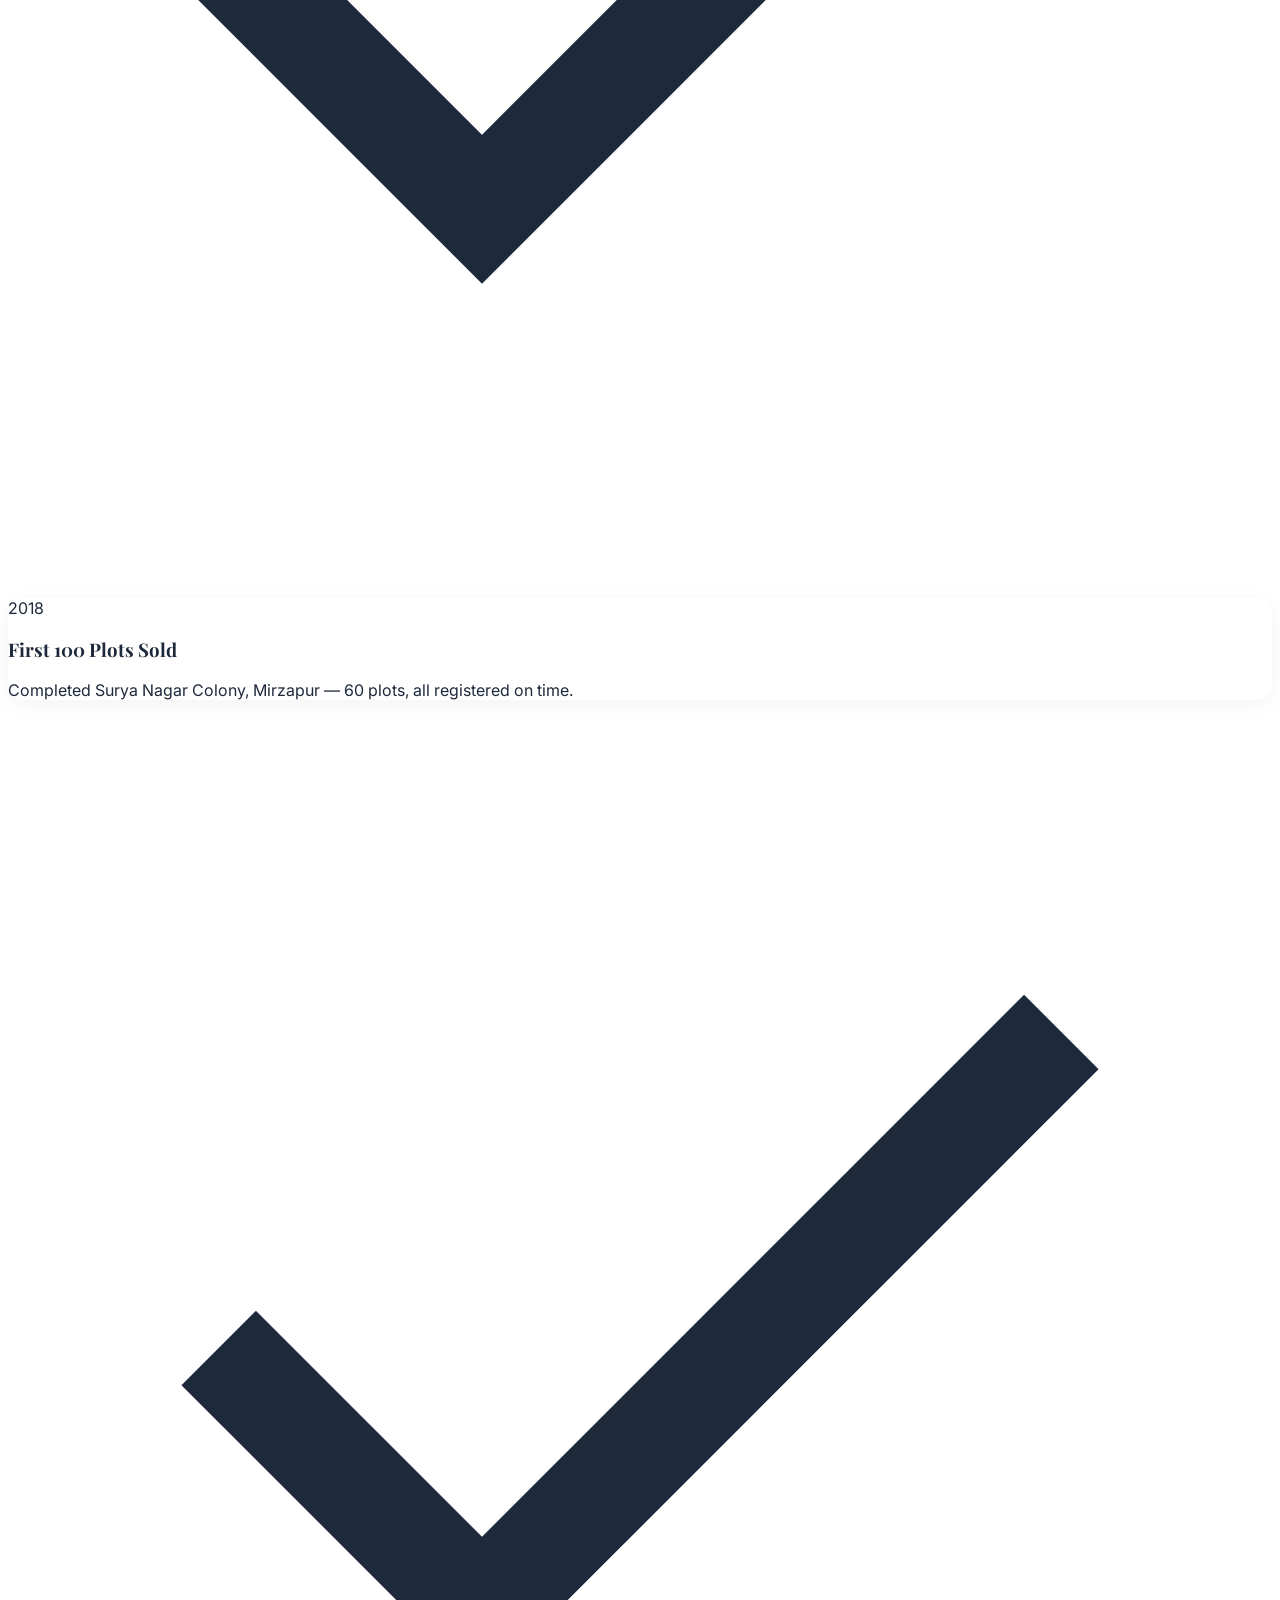
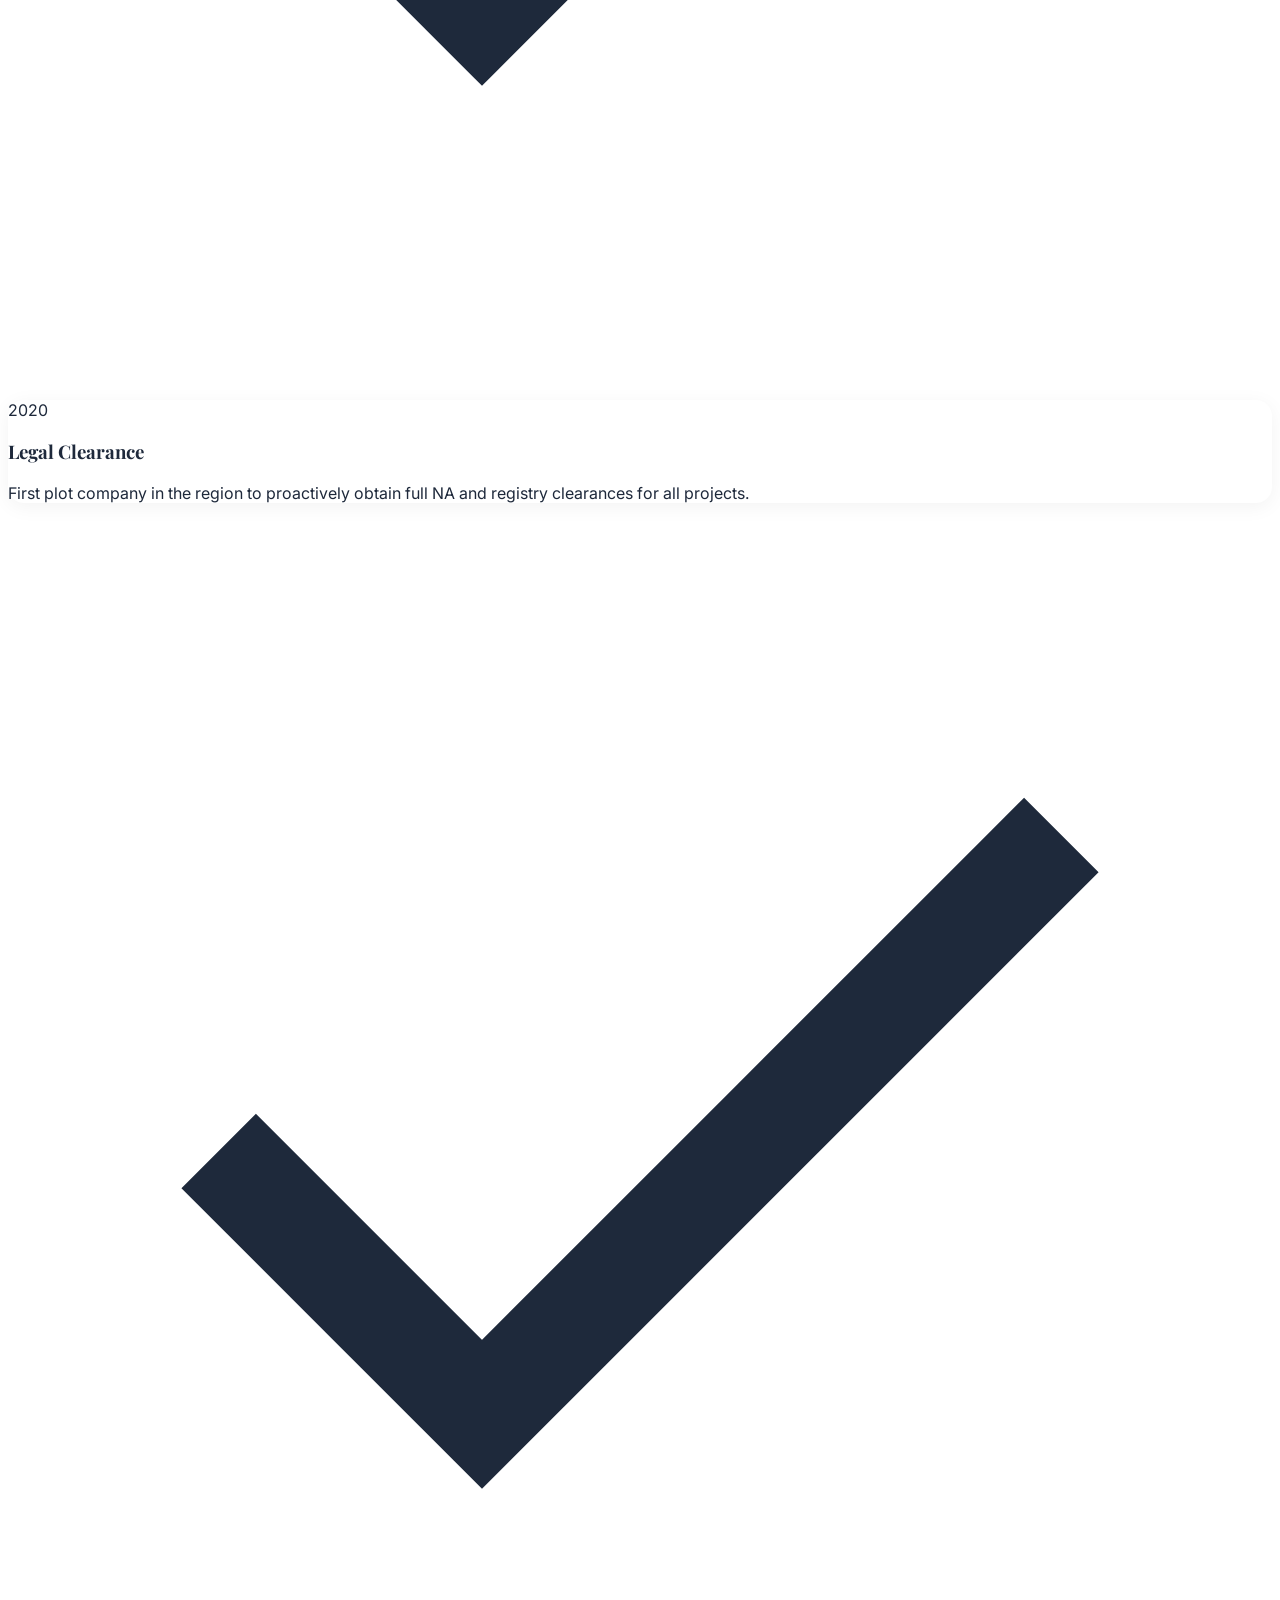
==== commit 15da0a83: "Purge RERA and RERA-approved terminology from all pages, tags, timelines, and datastore highlights" ====
--- a/about.html
+++ b/about.html
@@ -88,7 +88,7 @@
                 Devashri Builders is an exclusive plots and land company based in Varanasi, operating across Eastern UP. We do not construct buildings. We do not market apartments. We do one thing: help families and investors find, verify, and own clean, legal residential plots.
               </p>
               <p>
-                Every layout we develop goes through months of legal due diligence — title search, NA conversion, RERA registration, and government road access — before a single plot is offered for sale. We believe the paperwork is as important as the land itself.
+                Every layout we develop goes through months of legal due diligence — title search, NA conversion, registry clearances, and government road access — before a single plot is offered for sale. We believe the paperwork is as important as the land itself.
               </p>
               <p>
                 Our team of legal experts, land acquisition specialists, and customer relationship managers ensures that from your first enquiry to the day you receive registry papers, you are guided at every step.
@@ -118,8 +118,8 @@
             <div class="absolute -bottom-6 -left-6 bg-white rounded-xl p-4 shadow-lg border border-slate-100 flex items-center gap-3">
               <svg viewBox="0 0 24 24" fill="none" stroke="currentColor" stroke-width="2" class="w-6 h-6 text-earth-500 flex-shrink-0"><path d="M12 22s8-4 8-10V5l-8-3-8 3v7c0 6 8 10 8 10z"></path></svg>
               <div class="text-left">
-                <p class="font-accent font-bold text-slate-900 text-sm">RERA Compliant</p>
-                <p class="text-slate-500 text-xs">All projects registered</p>
+                <p class="font-accent font-bold text-slate-900 text-sm">Fully Verified</p>
+                <p class="text-slate-500 text-xs">All projects legally clear</p>
               </div>
             </div>
           </div>
@@ -220,8 +220,8 @@
               <div class="flex-1 md:text-right text-left">
                 <div class="card p-5 inline-block text-left">
                   <p class="font-accent font-bold text-earth-500 text-sm mb-1">2020</p>
-                  <h3 class="font-heading font-bold text-slate-900 text-lg mb-1">RERA Compliance</h3>
-                  <p class="text-slate-500 text-sm leading-relaxed">First plot company in the region to proactively register all projects under UP-RERA.</p>
+                  <h3 class="font-heading font-bold text-slate-900 text-lg mb-1">Legal Clearance</h3>
+                  <p class="text-slate-500 text-sm leading-relaxed">First plot company in the region to proactively obtain full NA and registry clearances for all projects.</p>
                 </div>
               </div>
               <div class="hidden md:flex items-center justify-center w-8 flex-shrink-0 z-10">
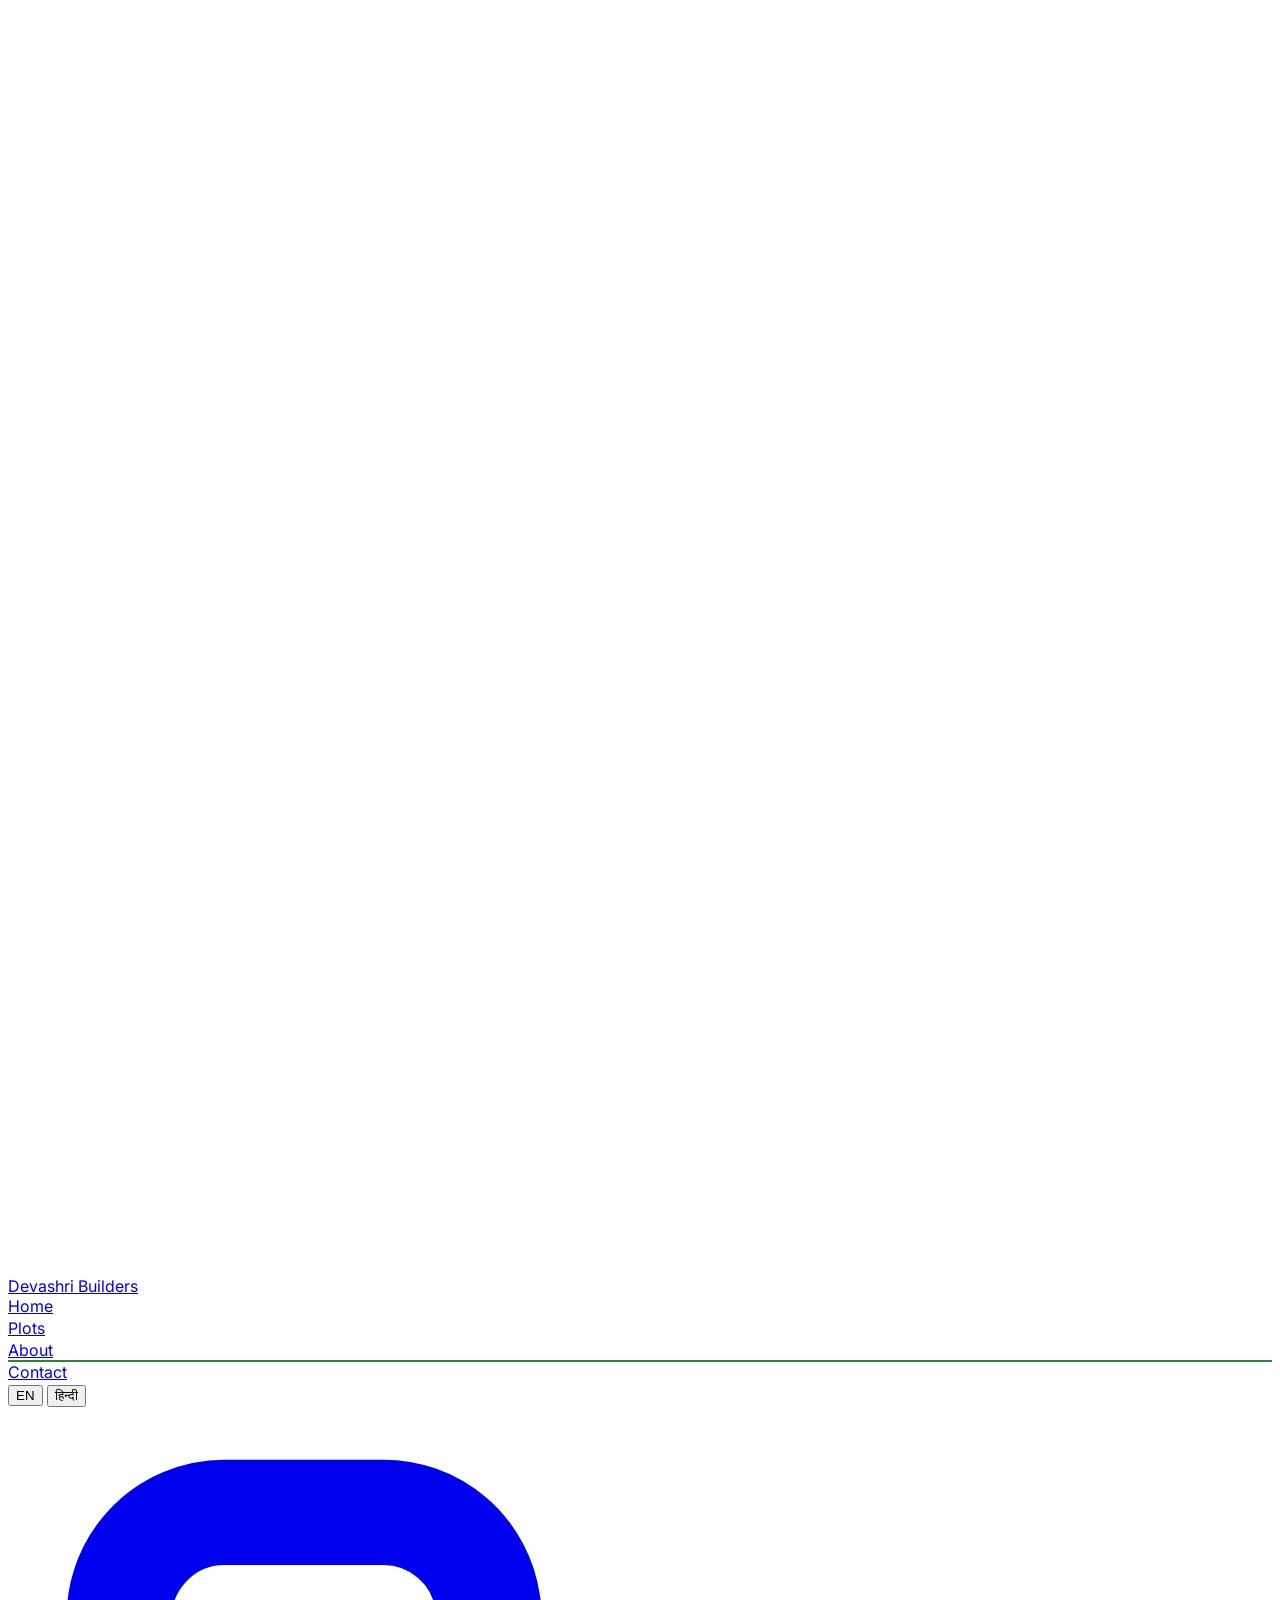
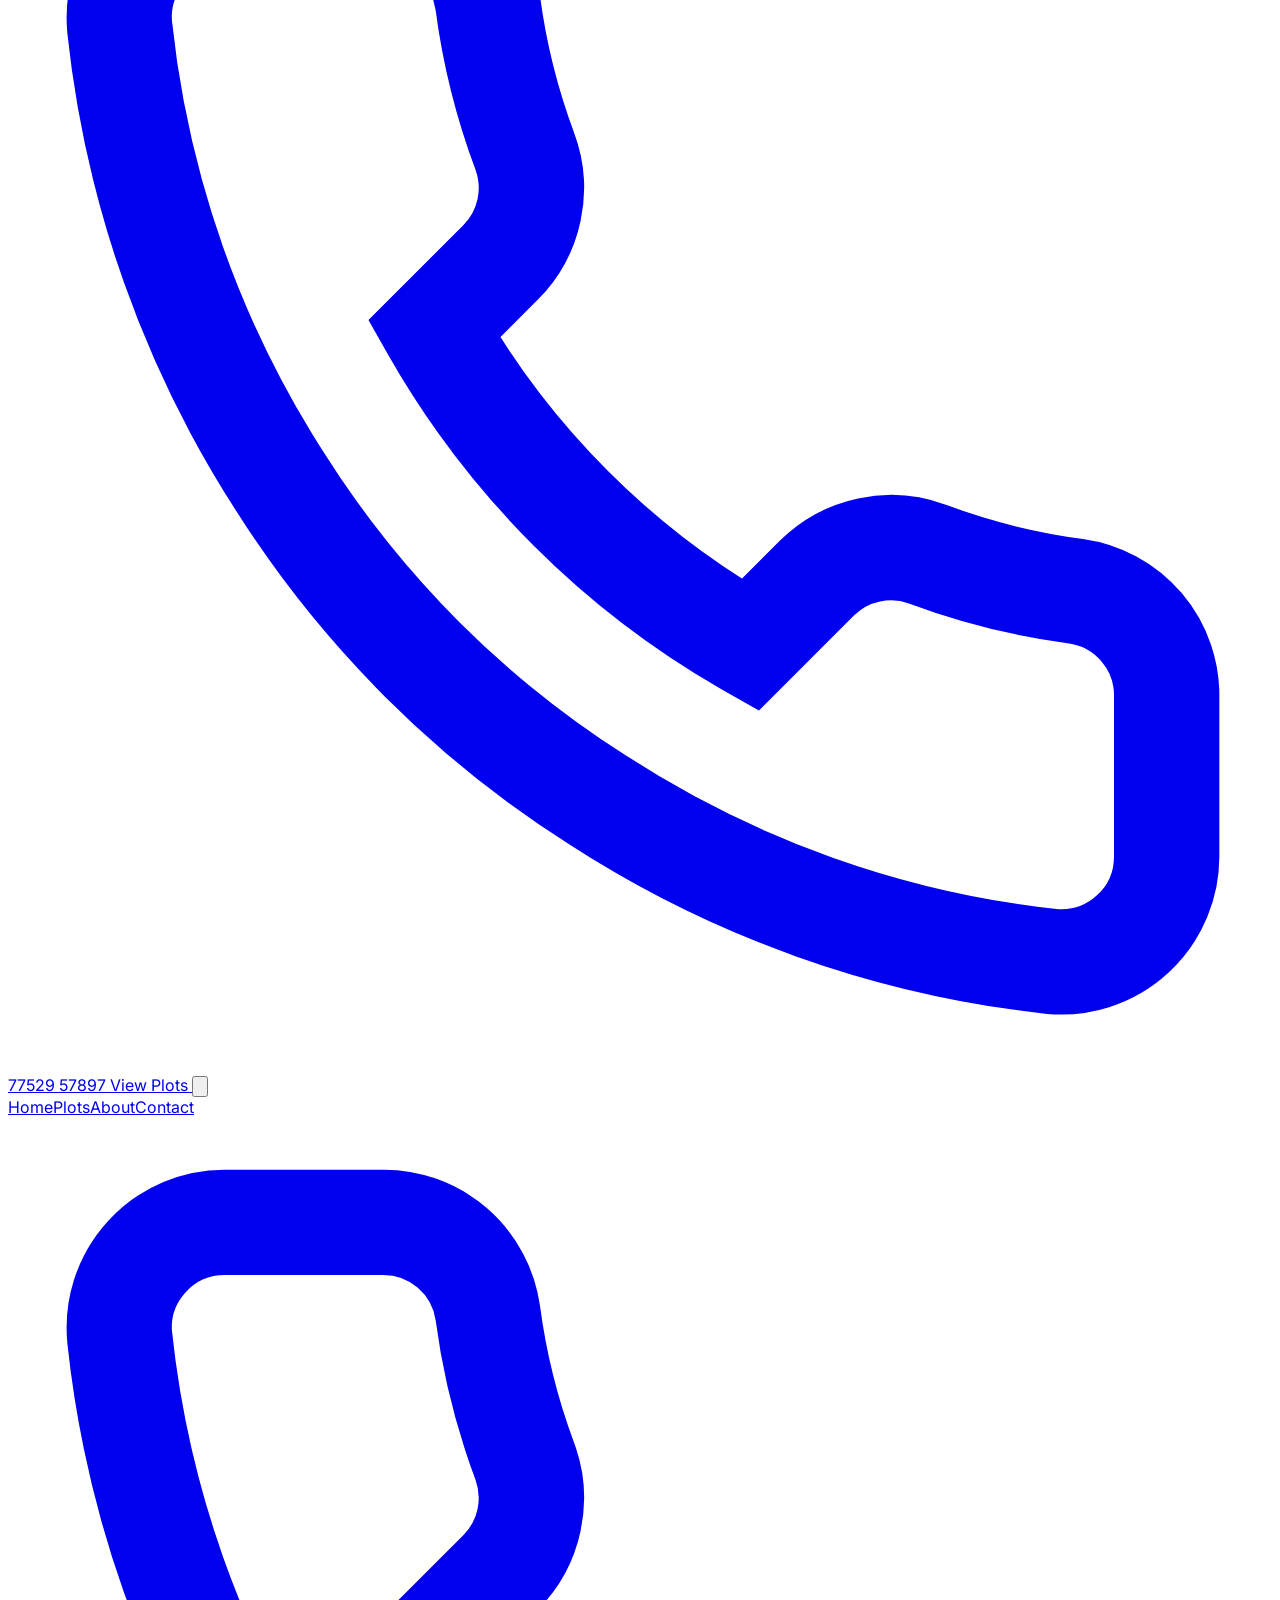
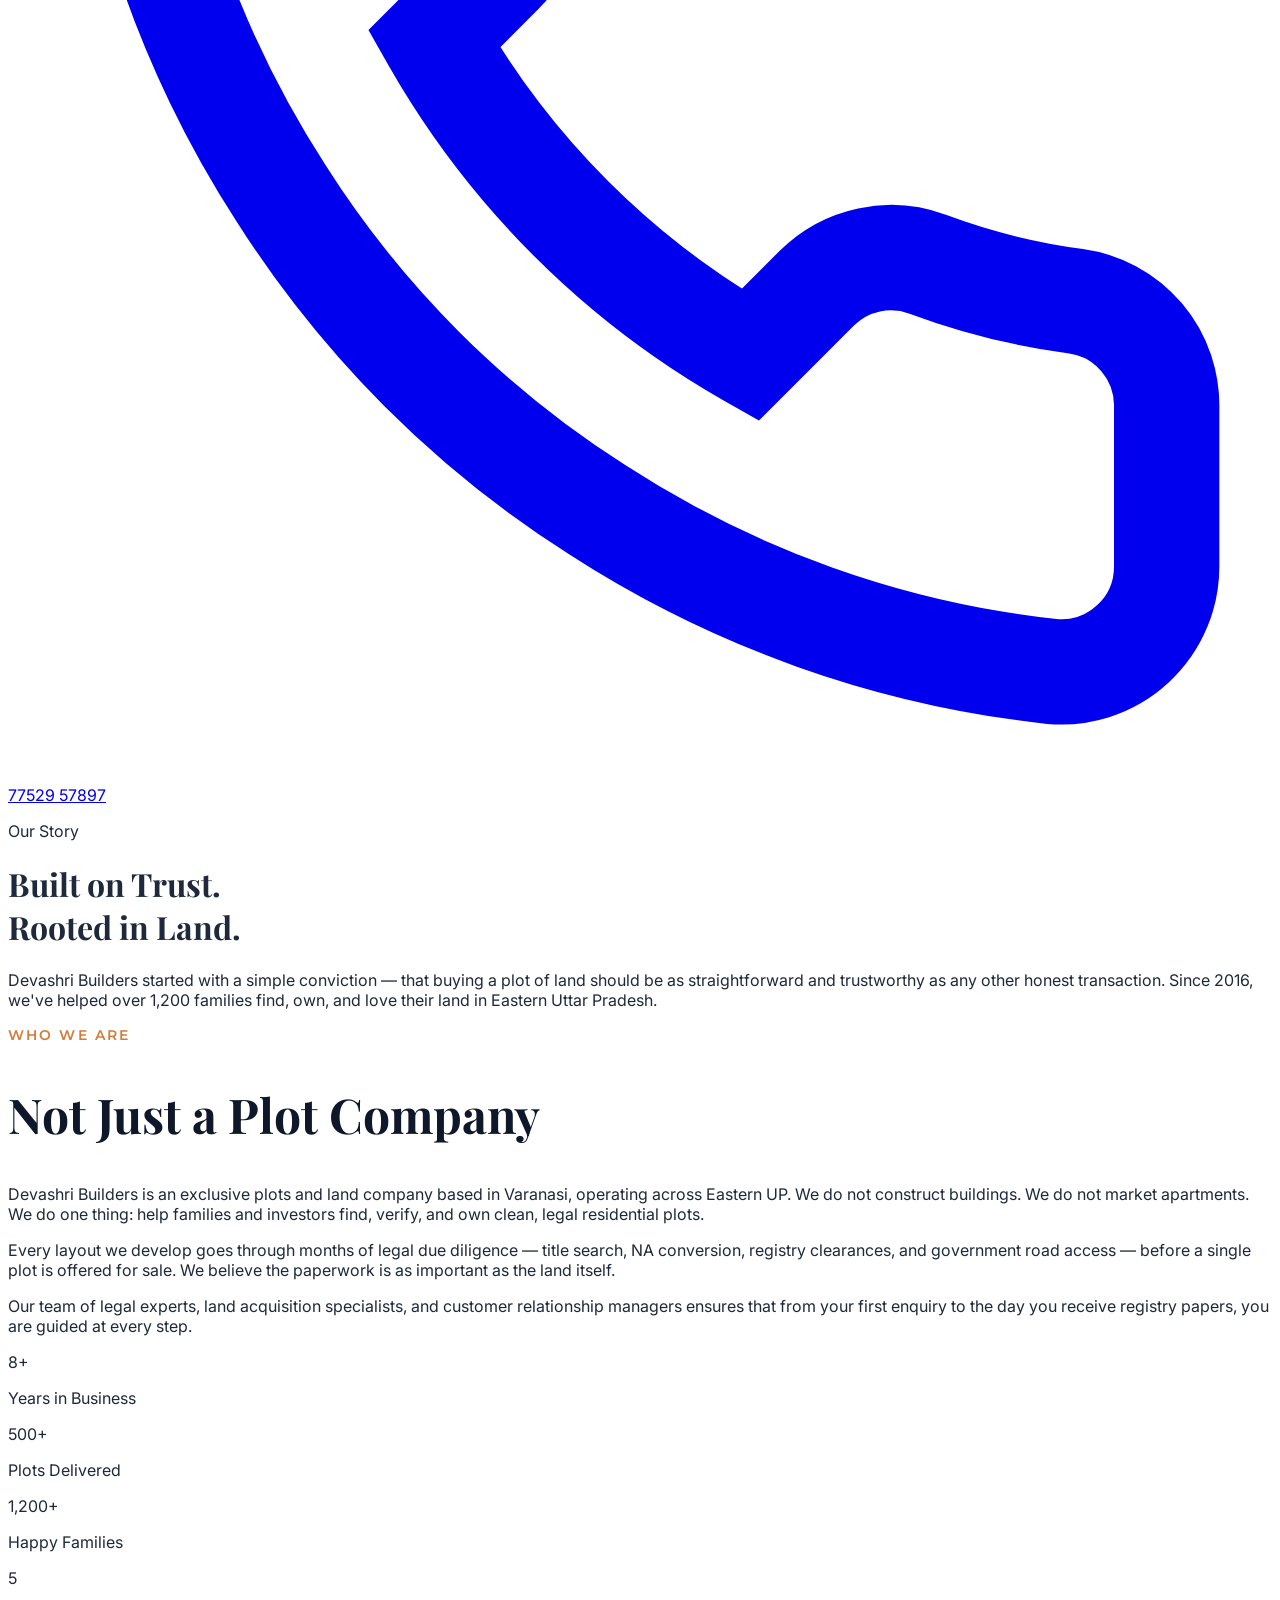
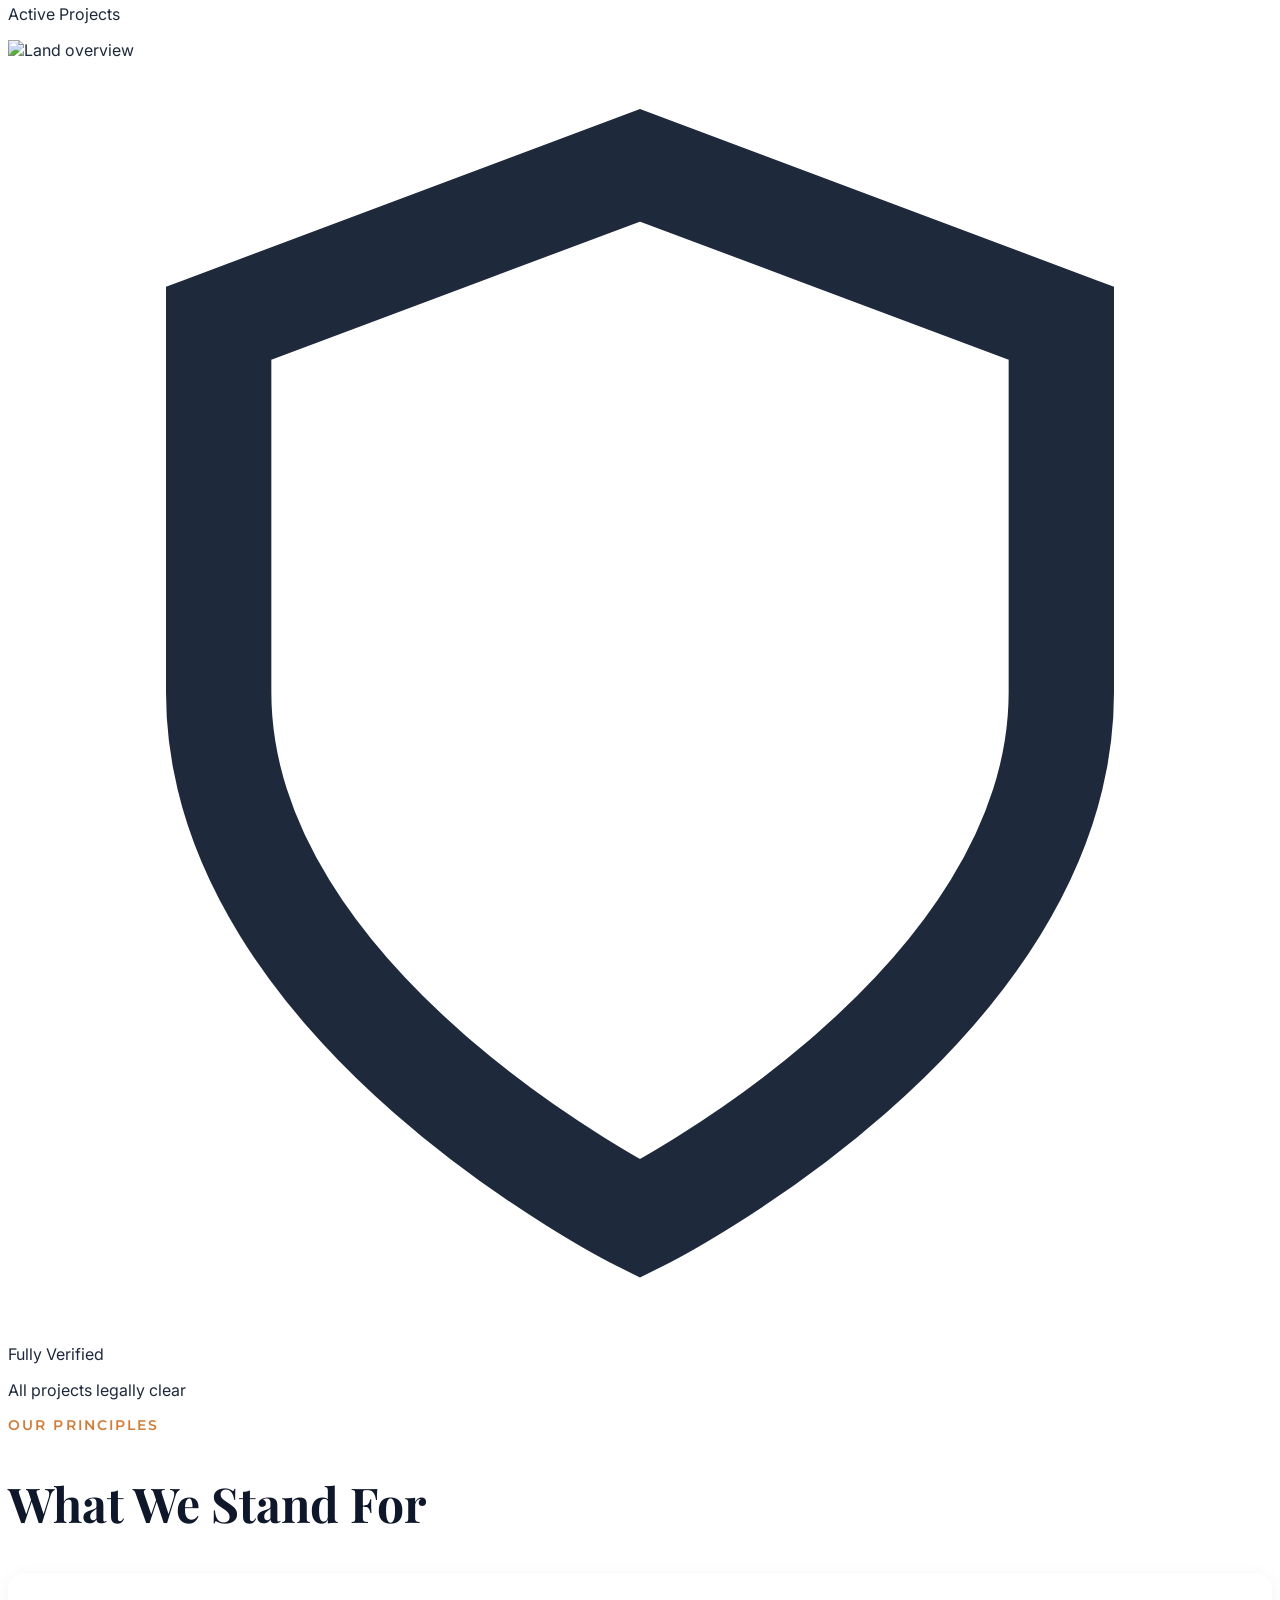
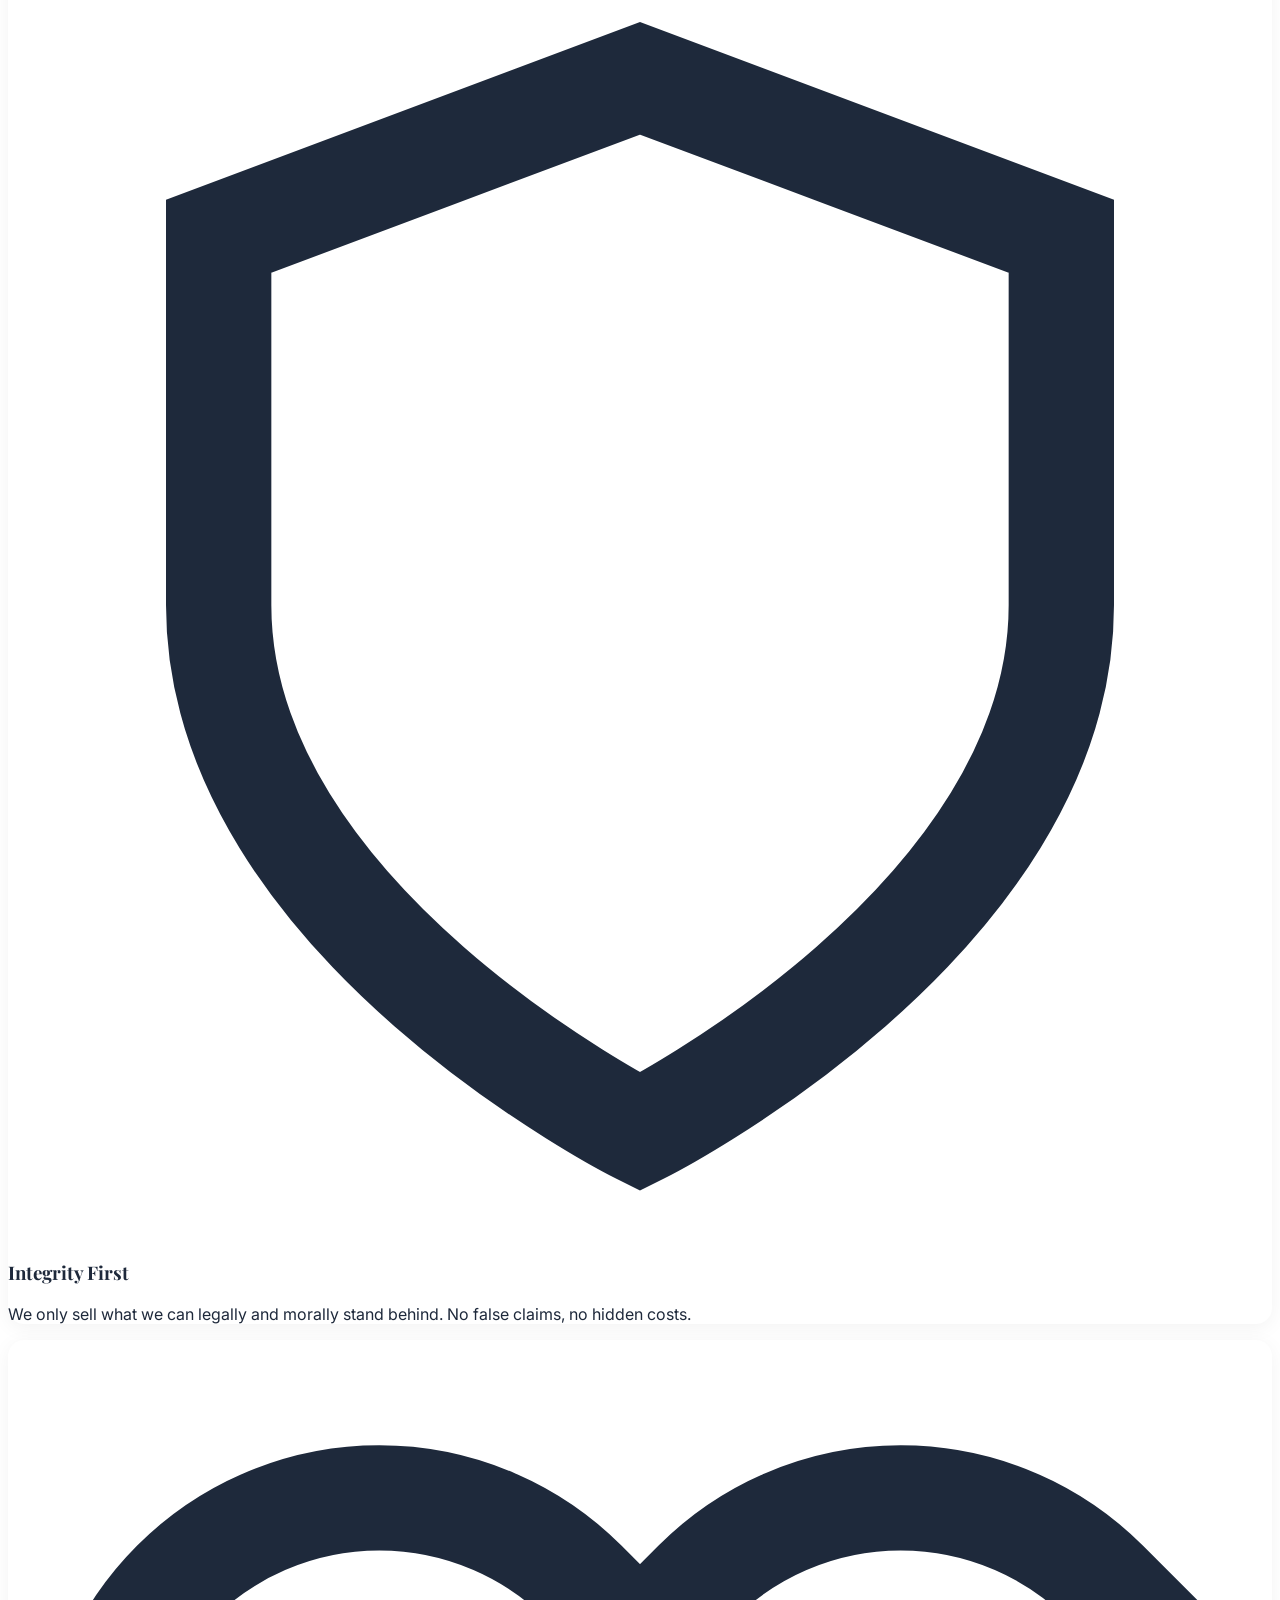
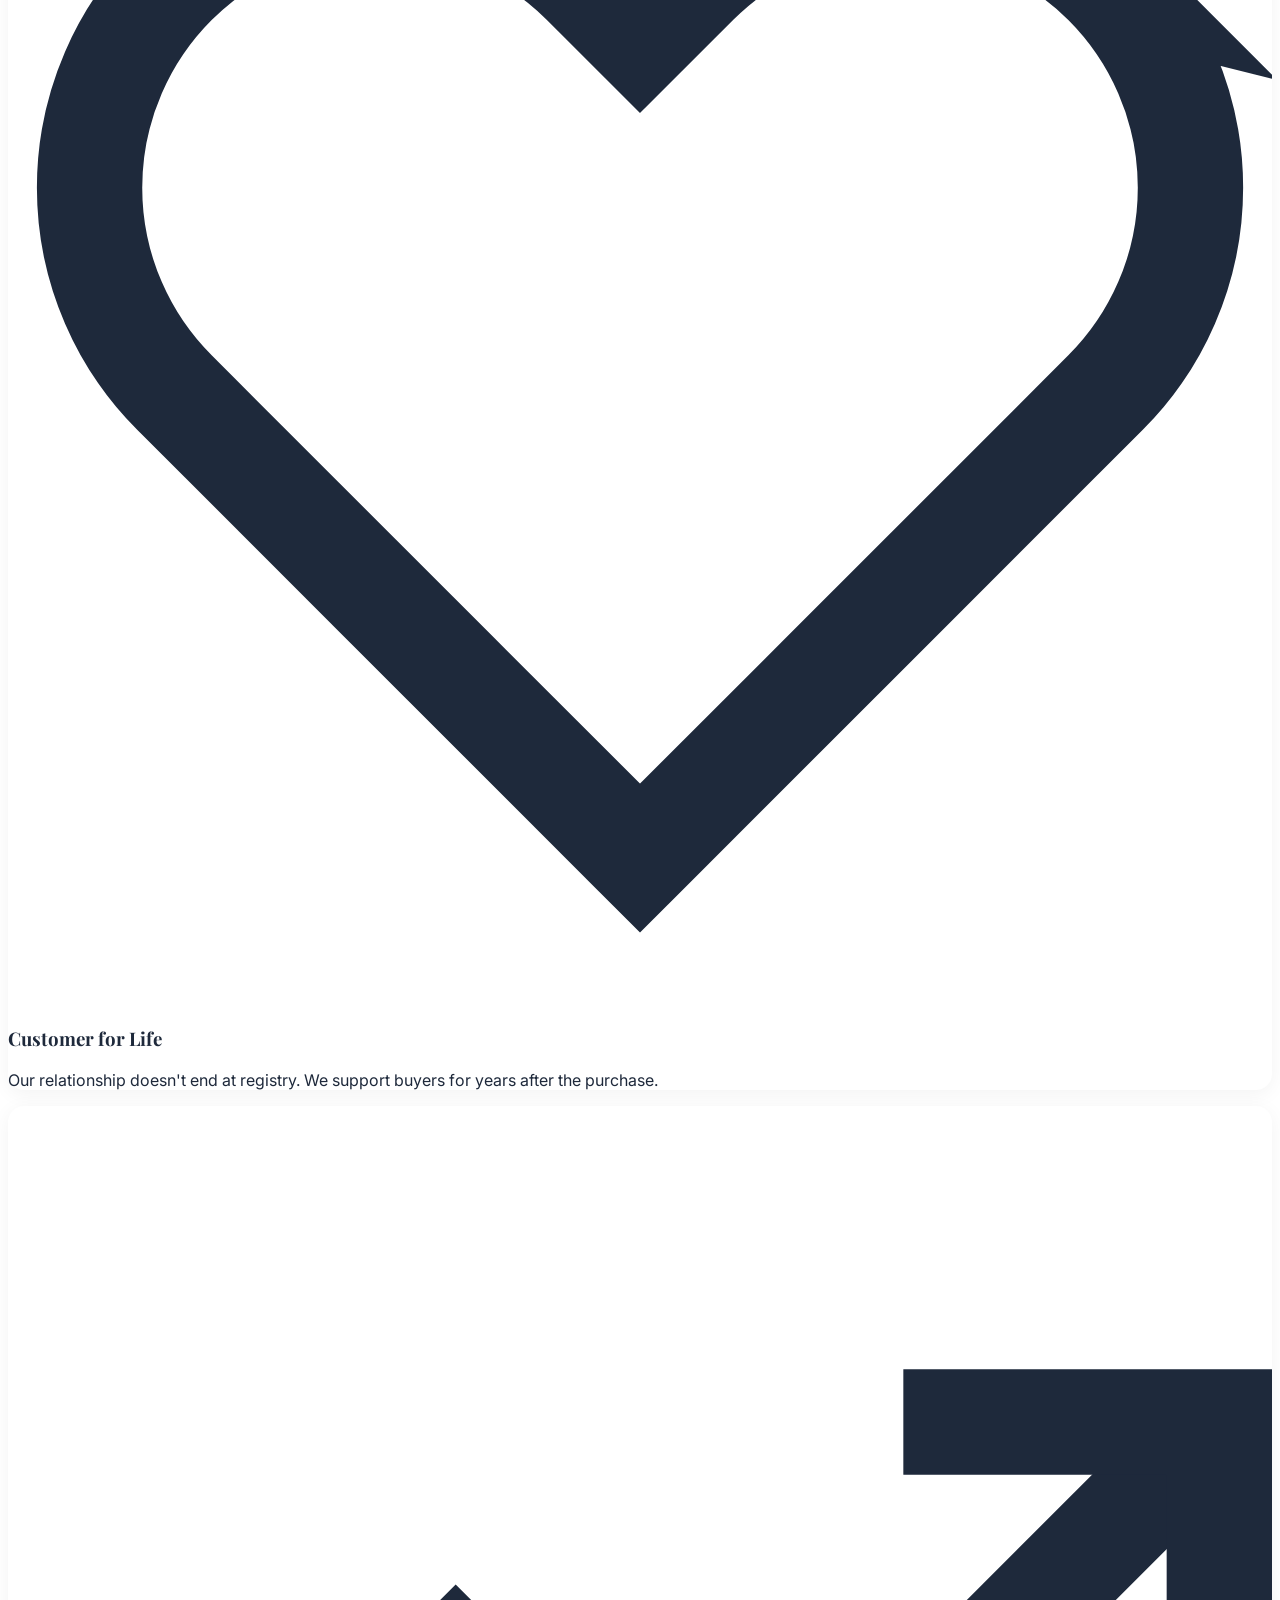
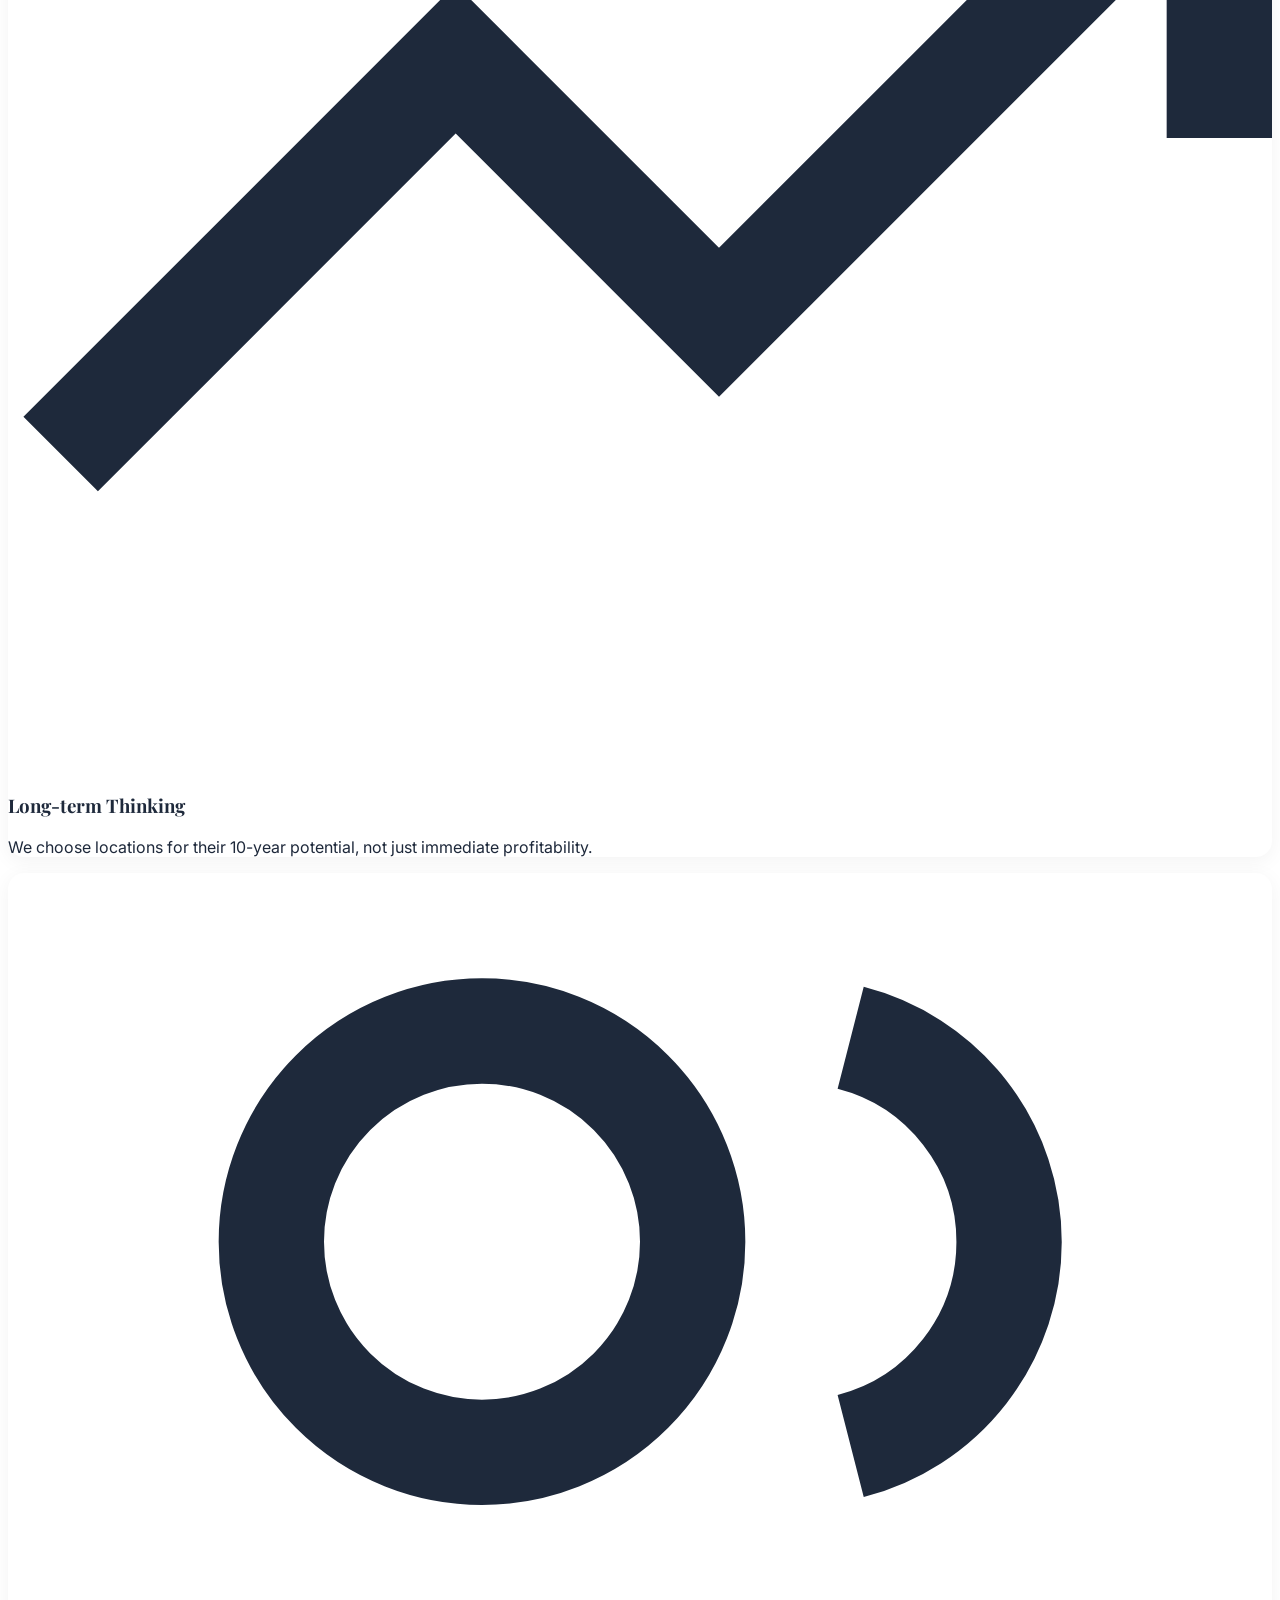
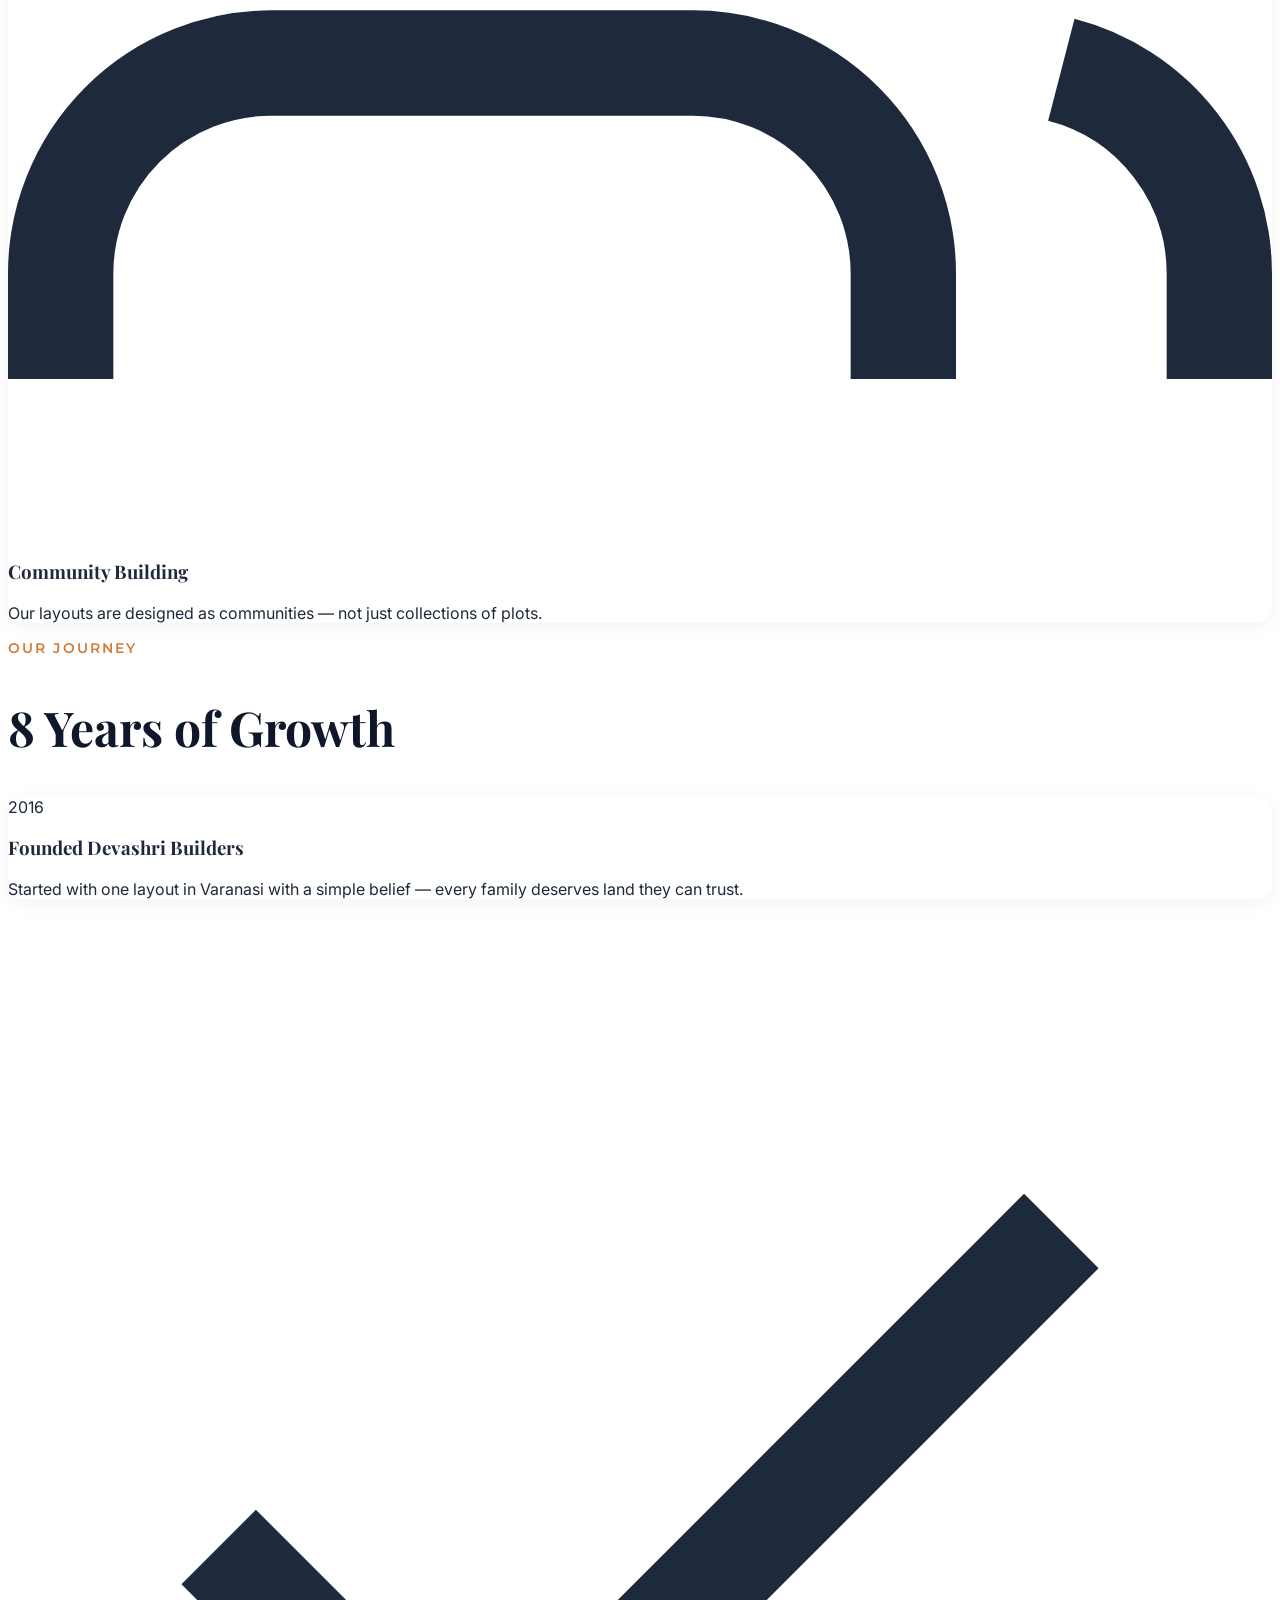
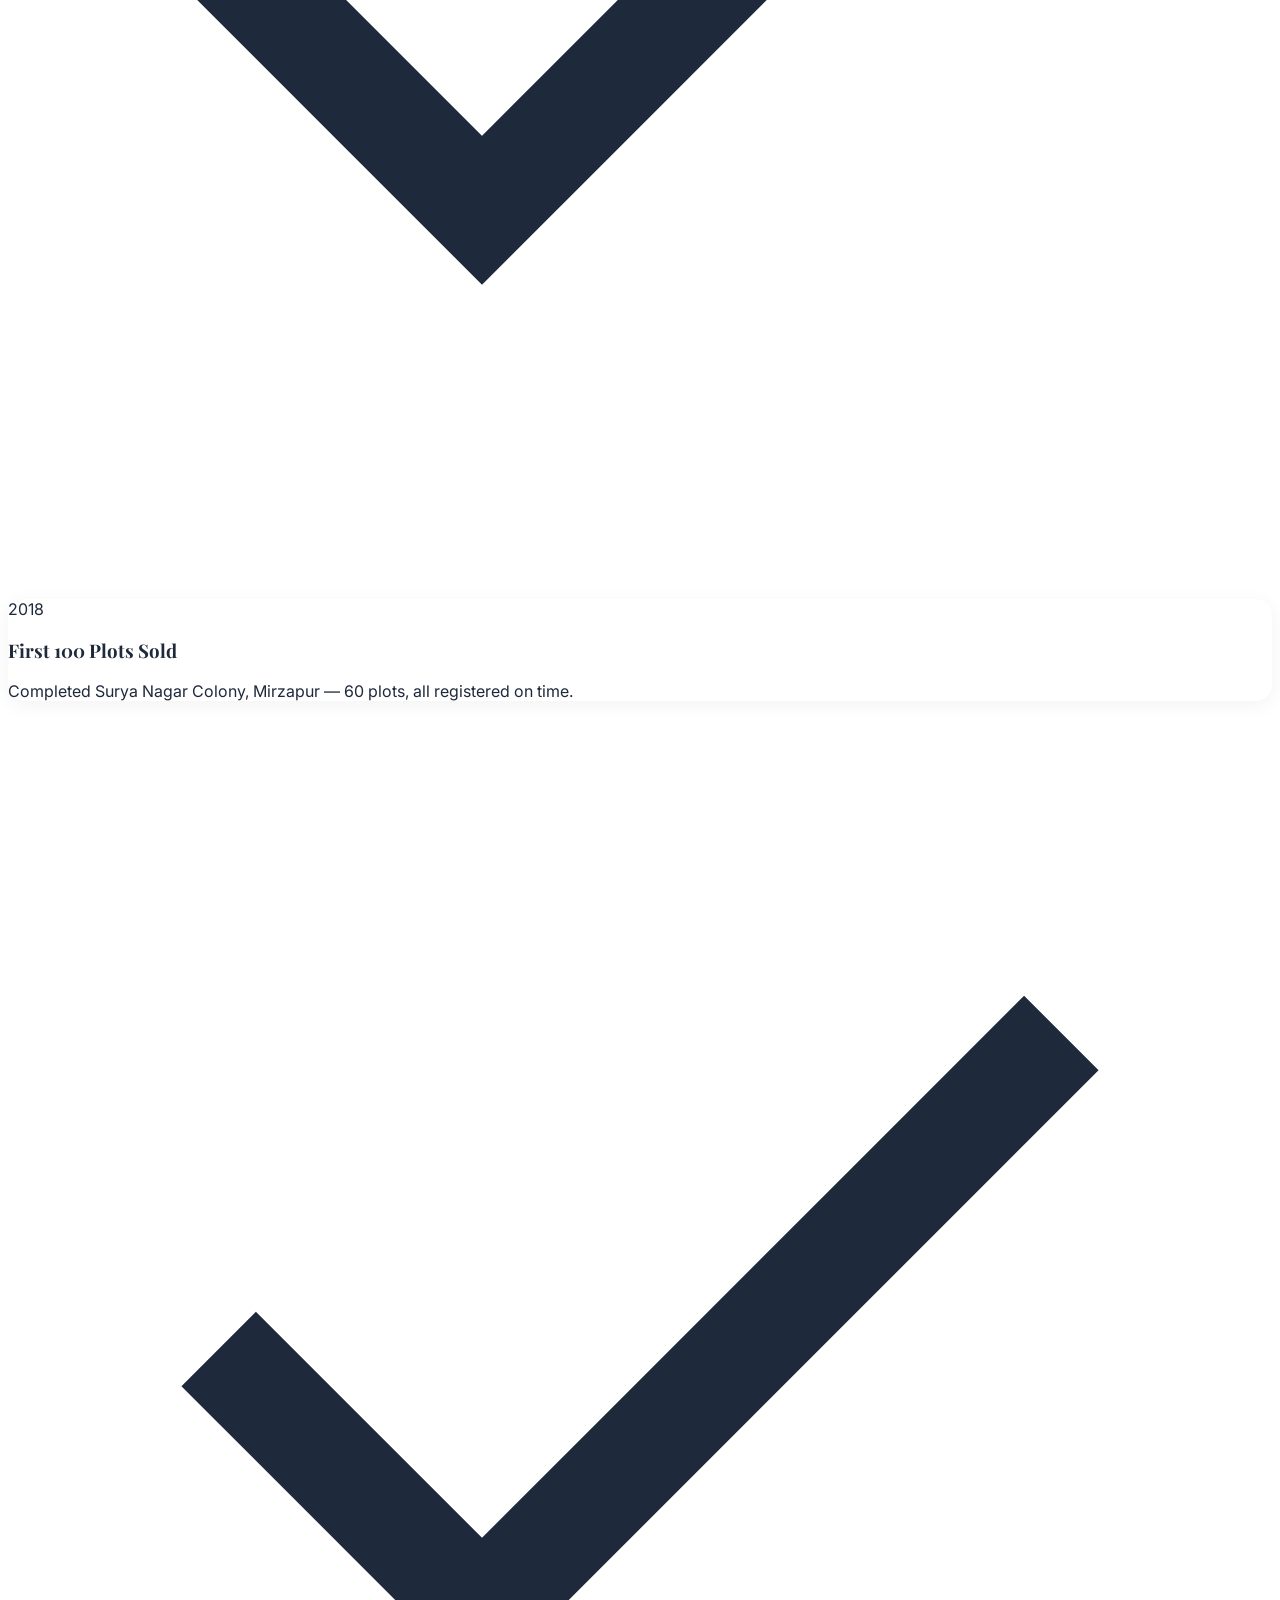
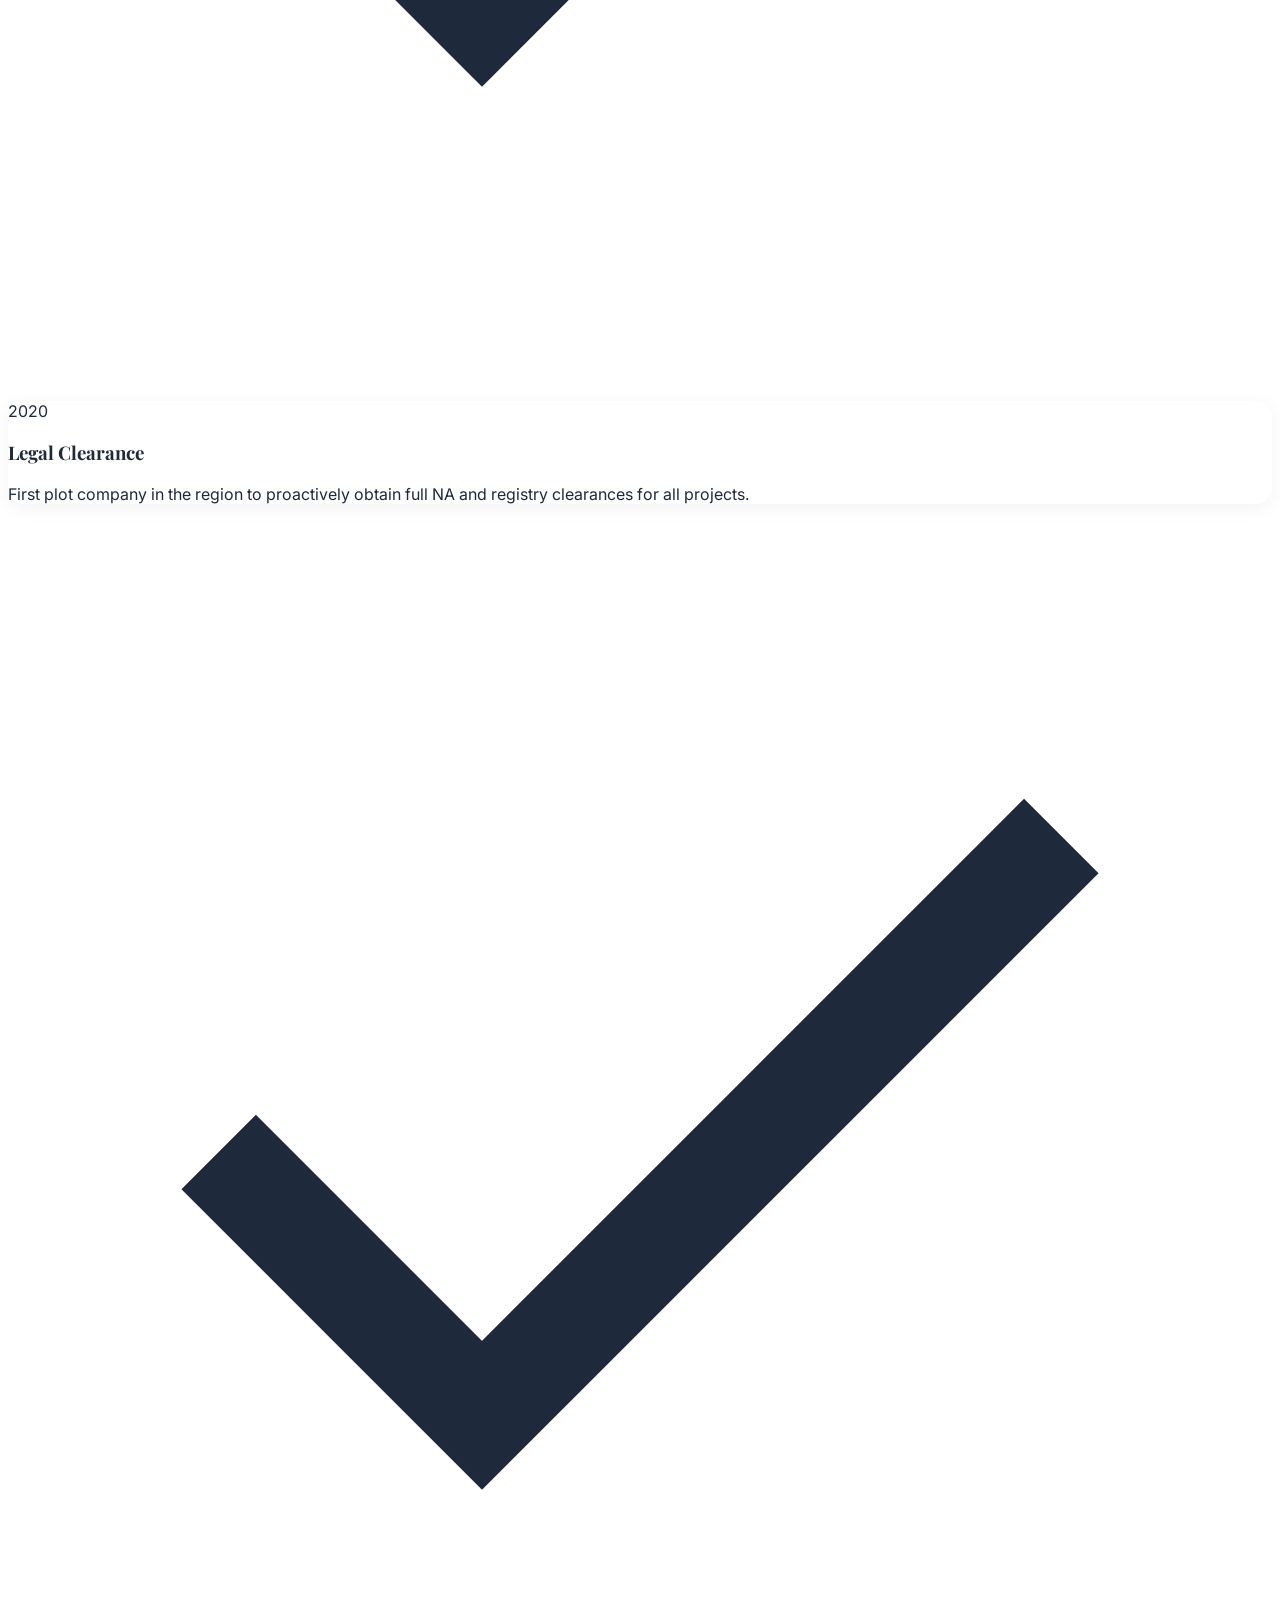
==== commit 0718d3b9: "feat: implement Hindi-English bilingual support, phase 1 and 2 filtering, and Pick & Drop USP banner" ====
--- a/about.html
+++ b/about.html
@@ -4,7 +4,7 @@
     <meta charset="UTF-8" />
     <link rel="icon" type="image/svg+xml" href="favicon.svg" />
     <meta name="viewport" content="width=device-width, initial-scale=1.0" />
-    <title>About Us | Devashri Builders</title>
+    <title data-i18n="title_about">About Us | Devashri Builders</title>
     
     <!-- Google Fonts -->
     <link rel="stylesheet" href="https://fonts.googleapis.com/css2?family=Playfair+Display:ital,wght@0,400;0,600;0,700;1,400&family=Inter:wght@300;400;500;600&family=Montserrat:wght@500;600;700&display=swap">
@@ -53,6 +53,7 @@
 
     <!-- JS Core & Data -->
     <script src="js/data.js" defer></script>
+    <script src="js/translations.js" defer></script>
     <script src="js/shared.js" defer></script>
   </head>
   <body class="bg-white">
@@ -64,12 +65,12 @@
       <div class="absolute inset-0 bg-[url('data:image/svg+xml,%3Csvg width=\"60\" height=\"60\" viewBox=\"0 0 60 60\" xmlns=\"http://www.w3.org/2000/svg\"%3E%3Cg fill=\"none\" fill-rule=\"evenodd\"%3E%3Cg fill=\"%23ffffff\" fill-opacity=\"0.03\"%3E%3Cpath d=\"M36 34v-4h-2v4h-4v2h4v4h2v-4h4v-2h-4zm0-30V0h-2v4h-4v2h4v4h2V6h4V4h-4zM6 34v-4H4v4H0v2h4v4h2v-4h4v-2H6zM6 4V0H4v4H0v2h4v4h2V6h4V4H6z\"/%3E%3C/g%3E%3C/g%3E%3C/svg%3E')] opacity-20"></div>
       <div class="max-w-7xl mx-auto px-4 sm:px-6 lg:px-8 relative">
         <div class="max-w-3xl">
-          <p class="text-forest-300 text-sm font-accent font-semibold tracking-widest uppercase mb-3">Our Story</p>
-          <h1 class="font-heading text-4xl md:text-5xl font-bold text-white mb-5 leading-tight">
+          <p data-i18n="about_header_label" class="text-forest-300 text-sm font-accent font-semibold tracking-widest uppercase mb-3">Our Story</p>
+          <h1 data-i18n="about_header_title" class="font-heading text-4xl md:text-5xl font-bold text-white mb-5 leading-tight">
             Built on Trust. <br />
             <span class="text-earth-400 italic">Rooted in Land.</span>
           </h1>
-          <p class="text-forest-200 text-lg leading-relaxed max-w-2xl">
+          <p data-i18n="about_header_desc" class="text-forest-200 text-lg leading-relaxed max-w-2xl">
             Devashri Builders started with a simple conviction — that buying a plot of land should be as straightforward and trustworthy as any other honest transaction. Since 2016, we've helped over 1,200 families find, own, and love their land in Eastern Uttar Pradesh.
           </p>
         </div>
@@ -81,35 +82,35 @@
       <div class="max-w-7xl mx-auto px-4 sm:px-6 lg:px-8">
         <div class="grid grid-cols-1 lg:grid-cols-2 gap-12 items-center">
           <div class="text-left">
-            <p class="section-label mb-2">Who We Are</p>
-            <h2 class="section-title mb-5">Not Just a Plot Company</h2>
+            <p data-i18n="about_waw_label" class="section-label mb-2">Who We Are</p>
+            <h2 data-i18n="about_waw_title" class="section-title mb-5">Not Just a Plot Company</h2>
             <div class="space-y-4 text-slate-600 leading-relaxed text-sm sm:text-base">
-              <p>
+              <p data-i18n="about_waw_desc_p1">
                 Devashri Builders is an exclusive plots and land company based in Varanasi, operating across Eastern UP. We do not construct buildings. We do not market apartments. We do one thing: help families and investors find, verify, and own clean, legal residential plots.
               </p>
-              <p>
+              <p data-i18n="about_waw_desc_p2">
                 Every layout we develop goes through months of legal due diligence — title search, NA conversion, registry clearances, and government road access — before a single plot is offered for sale. We believe the paperwork is as important as the land itself.
               </p>
-              <p>
+              <p data-i18n="about_waw_desc_p3">
                 Our team of legal experts, land acquisition specialists, and customer relationship managers ensures that from your first enquiry to the day you receive registry papers, you are guided at every step.
               </p>
             </div>
             <div class="grid grid-cols-2 gap-4 mt-8">
               <div class="bg-forest-50 rounded-xl p-4">
                 <p class="font-heading text-3xl font-bold text-forest-700">8+</p>
-                <p class="text-slate-500 text-sm">Years in Business</p>
+                <p data-i18n="about_waw_stat_years" class="text-slate-500 text-sm">Years in Business</p>
               </div>
               <div class="bg-forest-50 rounded-xl p-4">
                 <p class="font-heading text-3xl font-bold text-forest-700">500+</p>
-                <p class="text-slate-500 text-sm">Plots Delivered</p>
+                <p data-i18n="about_waw_stat_delivered" class="text-slate-500 text-sm">Plots Delivered</p>
               </div>
               <div class="bg-forest-50 rounded-xl p-4">
                 <p class="font-heading text-3xl font-bold text-forest-700">1,200+</p>
-                <p class="text-slate-500 text-sm">Happy Families</p>
+                <p data-i18n="about_waw_stat_families" class="text-slate-500 text-sm">Happy Families</p>
               </div>
               <div class="bg-forest-50 rounded-xl p-4">
                 <p class="font-heading text-3xl font-bold text-forest-700">5</p>
-                <p class="text-slate-500 text-sm">Active Projects</p>
+                <p data-i18n="about_waw_stat_projects" class="text-slate-500 text-sm">Active Projects</p>
               </div>
             </div>
           </div>
@@ -118,8 +119,8 @@
             <div class="absolute -bottom-6 -left-6 bg-white rounded-xl p-4 shadow-lg border border-slate-100 flex items-center gap-3">
               <svg viewBox="0 0 24 24" fill="none" stroke="currentColor" stroke-width="2" class="w-6 h-6 text-earth-500 flex-shrink-0"><path d="M12 22s8-4 8-10V5l-8-3-8 3v7c0 6 8 10 8 10z"></path></svg>
               <div class="text-left">
-                <p class="font-accent font-bold text-slate-900 text-sm">Fully Verified</p>
-                <p class="text-slate-500 text-xs">All projects legally clear</p>
+                <p data-i18n="about_waw_badge_title" class="font-accent font-bold text-slate-900 text-sm">Fully Verified</p>
+                <p data-i18n="about_waw_badge_sub" class="text-slate-500 text-xs">All projects legally clear</p>
               </div>
             </div>
           </div>
@@ -131,8 +132,8 @@
     <section class="py-20 bg-slate-50">
       <div class="max-w-7xl mx-auto px-4 sm:px-6 lg:px-8">
         <div class="text-center max-w-2xl mx-auto mb-12">
-          <p class="section-label mb-2">Our Principles</p>
-          <h2 class="section-title mb-3">What We Stand For</h2>
+          <p data-i18n="about_values_label" class="section-label mb-2">Our Principles</p>
+          <h2 data-i18n="about_values_title" class="section-title mb-3">What We Stand For</h2>
         </div>
         <div class="grid grid-cols-1 sm:grid-cols-2 lg:grid-cols-4 gap-5">
           <!-- Value 1 -->
@@ -140,32 +141,32 @@
             <div class="w-12 h-12 bg-forest-100 rounded-xl flex items-center justify-center mx-auto mb-4">
               <svg viewBox="0 0 24 24" fill="none" stroke="currentColor" stroke-width="2" class="w-5 h-5 text-forest-600"><path d="M12 22s8-4 8-10V5l-8-3-8 3v7c0 6 8 10 8 10z"></path></svg>
             </div>
-            <h3 class="font-heading font-bold text-slate-900 mb-2">Integrity First</h3>
-            <p class="text-slate-500 text-sm leading-relaxed">We only sell what we can legally and morally stand behind. No false claims, no hidden costs.</p>
+            <h3 data-i18n="about_v1_title" class="font-heading font-bold text-slate-900 mb-2">Integrity First</h3>
+            <p data-i18n="about_v1_desc" class="text-slate-500 text-sm leading-relaxed">We only sell what we can legally and morally stand behind. No false claims, no hidden costs.</p>
           </div>
           <!-- Value 2 -->
           <div class="card p-6 text-center">
             <div class="w-12 h-12 bg-forest-100 rounded-xl flex items-center justify-center mx-auto mb-4">
               <svg viewBox="0 0 24 24" fill="none" stroke="currentColor" stroke-width="2" class="w-5 h-5 text-forest-600"><path d="M20.84 4.61a5.5 5.5 0 0 0-7.78 0L12 5.67l-1.06-1.06a5.5 5.5 0 0 0-7.78 7.78l1.06 1.06L12 21.23l7.78-7.78 1.06-1.06a5.5 5.5 0 0 0 0-7.78z"></path></svg>
             </div>
-            <h3 class="font-heading font-bold text-slate-900 mb-2">Customer for Life</h3>
-            <p class="text-slate-500 text-sm leading-relaxed">Our relationship doesn't end at registry. We support buyers for years after the purchase.</p>
+            <h3 data-i18n="about_v2_title" class="font-heading font-bold text-slate-900 mb-2">Customer for Life</h3>
+            <p data-i18n="about_v2_desc" class="text-slate-500 text-sm leading-relaxed">Our relationship doesn't end at registry. We support buyers for years after the purchase.</p>
           </div>
           <!-- Value 3 -->
           <div class="card p-6 text-center">
             <div class="w-12 h-12 bg-forest-100 rounded-xl flex items-center justify-center mx-auto mb-4">
               <svg viewBox="0 0 24 24" fill="none" stroke="currentColor" stroke-width="2" class="w-5 h-5 text-forest-600"><polyline points="23 6 13.5 15.5 8.5 10.5 1 18"></polyline><polyline points="17 6 23 6 23 12"></polyline></svg>
             </div>
-            <h3 class="font-heading font-bold text-slate-900 mb-2">Long-term Thinking</h3>
-            <p class="text-slate-500 text-sm leading-relaxed">We choose locations for their 10-year potential, not just immediate profitability.</p>
+            <h3 data-i18n="about_v3_title" class="font-heading font-bold text-slate-900 mb-2">Long-term Thinking</h3>
+            <p data-i18n="about_v3_desc" class="text-slate-500 text-sm leading-relaxed">We choose locations for their 10-year potential, not just immediate profitability.</p>
           </div>
           <!-- Value 4 -->
           <div class="card p-6 text-center">
             <div class="w-12 h-12 bg-forest-100 rounded-xl flex items-center justify-center mx-auto mb-4">
               <svg viewBox="0 0 24 24" fill="none" stroke="currentColor" stroke-width="2" class="w-5 h-5 text-forest-600"><path d="M17 21v-2a4 4 0 0 0-4-4H5a4 4 0 0 0-4 4v2"></path><circle cx="9" cy="7" r="4"></circle><path d="M23 21v-2a4 4 0 0 0-3-3.87"></path><path d="M16 3.13a4 4 0 0 1 0 7.75"></path></svg>
             </div>
-            <h3 class="font-heading font-bold text-slate-900 mb-2">Community Building</h3>
-            <p class="text-slate-500 text-sm leading-relaxed">Our layouts are designed as communities — not just collections of plots.</p>
+            <h3 data-i18n="about_v4_title" class="font-heading font-bold text-slate-900 mb-2">Community Building</h3>
+            <p data-i18n="about_v4_desc" class="text-slate-500 text-sm leading-relaxed">Our layouts are designed as communities — not just collections of plots.</p>
           </div>
         </div>
       </div>
@@ -175,8 +176,8 @@
     <section class="py-20 bg-white">
       <div class="max-w-7xl mx-auto px-4 sm:px-6 lg:px-8">
         <div class="text-center max-w-2xl mx-auto mb-14">
-          <p class="section-label mb-2">Our Journey</p>
-          <h2 class="section-title">8 Years of Growth</h2>
+          <p data-i18n="about_journey_label" class="section-label mb-2">Our Journey</p>
+          <h2 data-i18n="about_journey_title" class="section-title">8 Years of Growth</h2>
         </div>
         <div class="relative">
           <div class="hidden md:block absolute left-1/2 top-0 bottom-0 w-0.5 bg-forest-100"></div>
@@ -185,9 +186,9 @@
             <div class="flex flex-col md:flex-row items-start md:items-center gap-4 md:gap-8 md:flex-row">
               <div class="flex-1 md:text-right text-left">
                 <div class="card p-5 inline-block text-left">
-                  <p class="font-accent font-bold text-earth-500 text-sm mb-1">2016</p>
-                  <h3 class="font-heading font-bold text-slate-900 text-lg mb-1">Founded Devashri Builders</h3>
-                  <p class="text-slate-500 text-sm leading-relaxed">Started with one layout in Varanasi with a simple belief — every family deserves land they can trust.</p>
+                  <p class="font-accent font-bold text-earth-500 text-sm mb-1" data-i18n="about_j1_date">2016</p>
+                  <h3 data-i18n="about_j1_title" class="font-heading font-bold text-slate-900 text-lg mb-1">Founded Devashri Builders</h3>
+                  <p data-i18n="about_j1_desc" class="text-slate-500 text-sm leading-relaxed">Started with one layout in Varanasi with a simple belief — every family deserves land they can trust.</p>
                 </div>
               </div>
               <div class="hidden md:flex items-center justify-center w-8 flex-shrink-0 z-10">
@@ -202,9 +203,9 @@
             <div class="flex flex-col md:flex-row items-start md:items-center gap-4 md:gap-8 md:flex-row-reverse">
               <div class="flex-1 text-left">
                 <div class="card p-5 inline-block text-left">
-                  <p class="font-accent font-bold text-earth-500 text-sm mb-1">2018</p>
-                  <h3 class="font-heading font-bold text-slate-900 text-lg mb-1">First 100 Plots Sold</h3>
-                  <p class="text-slate-500 text-sm leading-relaxed">Completed Surya Nagar Colony, Mirzapur — 60 plots, all registered on time.</p>
+                  <p class="font-accent font-bold text-earth-500 text-sm mb-1" data-i18n="about_j2_date">2018</p>
+                  <h3 data-i18n="about_j2_title" class="font-heading font-bold text-slate-900 text-lg mb-1">First 100 Plots Sold</h3>
+                  <p data-i18n="about_j2_desc" class="text-slate-500 text-sm leading-relaxed">Completed Surya Nagar Colony, Mirzapur — 60 plots, all registered on time.</p>
                 </div>
               </div>
               <div class="hidden md:flex items-center justify-center w-8 flex-shrink-0 z-10">
@@ -219,9 +220,9 @@
             <div class="flex flex-col md:flex-row items-start md:items-center gap-4 md:gap-8 md:flex-row">
               <div class="flex-1 md:text-right text-left">
                 <div class="card p-5 inline-block text-left">
-                  <p class="font-accent font-bold text-earth-500 text-sm mb-1">2020</p>
-                  <h3 class="font-heading font-bold text-slate-900 text-lg mb-1">Legal Clearance</h3>
-                  <p class="text-slate-500 text-sm leading-relaxed">First plot company in the region to proactively obtain full NA and registry clearances for all projects.</p>
+                  <p class="font-accent font-bold text-earth-500 text-sm mb-1" data-i18n="about_j3_date">2020</p>
+                  <h3 data-i18n="about_j3_title" class="font-heading font-bold text-slate-900 text-lg mb-1">Legal Clearance</h3>
+                  <p data-i18n="about_j3_desc" class="text-slate-500 text-sm leading-relaxed">First plot company in the region to proactively obtain full NA and registry clearances for all projects.</p>
                 </div>
               </div>
               <div class="hidden md:flex items-center justify-center w-8 flex-shrink-0 z-10">
@@ -236,9 +237,9 @@
             <div class="flex flex-col md:flex-row items-start md:items-center gap-4 md:gap-8 md:flex-row-reverse">
               <div class="flex-1 text-left">
                 <div class="card p-5 inline-block text-left">
-                  <p class="font-accent font-bold text-earth-500 text-sm mb-1">2022</p>
-                  <h3 class="font-heading font-bold text-slate-900 text-lg mb-1">500 Families Served</h3>
-                  <p class="text-slate-500 text-sm leading-relaxed">Crossed the milestone of 500 families who now own land through Devashri Builders.</p>
+                  <p class="font-accent font-bold text-earth-500 text-sm mb-1" data-i18n="about_j4_date">2022</p>
+                  <h3 data-i18n="about_j4_title" class="font-heading font-bold text-slate-900 text-lg mb-1">500 Families Served</h3>
+                  <p data-i18n="about_j4_desc" class="text-slate-500 text-sm leading-relaxed">Crossed the milestone of 500 families who now own land through Devashri Builders.</p>
                 </div>
               </div>
               <div class="hidden md:flex items-center justify-center w-8 flex-shrink-0 z-10">
@@ -253,9 +254,9 @@
             <div class="flex flex-col md:flex-row items-start md:items-center gap-4 md:gap-8 md:flex-row">
               <div class="flex-1 md:text-right text-left">
                 <div class="card p-5 inline-block text-left">
-                  <p class="font-accent font-bold text-earth-500 text-sm mb-1">2024</p>
-                  <h3 class="font-heading font-bold text-slate-900 text-lg mb-1">3 Active Projects</h3>
-                  <p class="text-slate-500 text-sm leading-relaxed">Simultaneously developing Kashi Puram Green City, Vinayak Puram Society, and Bichchhi Layout.</p>
+                  <p class="font-accent font-bold text-earth-500 text-sm mb-1" data-i18n="about_j5_date">2024</p>
+                  <h3 data-i18n="about_j5_title" class="font-heading font-bold text-slate-900 text-lg mb-1">3 Active Projects</h3>
+                  <p data-i18n="about_j5_desc" class="text-slate-500 text-sm leading-relaxed">Simultaneously developing Kashi Puram Green City, Vinayak Puram Society, and Bichchhi Layout.</p>
                 </div>
               </div>
               <div class="hidden md:flex items-center justify-center w-8 flex-shrink-0 z-10">
@@ -270,9 +271,9 @@
             <div class="flex flex-col md:flex-row items-start md:items-center gap-4 md:gap-8 md:flex-row-reverse">
               <div class="flex-1 text-left">
                 <div class="card p-5 inline-block text-left">
-                  <p class="font-accent font-bold text-earth-500 text-sm mb-1">2025</p>
-                  <h3 class="font-heading font-bold text-slate-900 text-lg mb-1">Green Valley Launch</h3>
-                  <p class="text-slate-500 text-sm leading-relaxed">Our largest project yet — 200 plots in a fully gated enclave on Mirzapur Road.</p>
+                  <p class="font-accent font-bold text-earth-500 text-sm mb-1" data-i18n="about_j6_date">2025</p>
+                  <h3 data-i18n="about_j6_title" class="font-heading font-bold text-slate-900 text-lg mb-1">Green Valley Launch</h3>
+                  <p data-i18n="about_j6_desc" class="text-slate-500 text-sm leading-relaxed">Our largest project yet — 200 plots in a fully gated enclave on Mirzapur Road.</p>
                 </div>
               </div>
               <div class="hidden md:flex items-center justify-center w-8 flex-shrink-0 z-10">
@@ -286,17 +287,15 @@
         </div>
       </div>
     </section>
-
-
 
     <!-- Call to Action -->
     <section class="py-16 bg-forest-800 text-center text-white">
       <div class="max-w-2xl mx-auto px-4">
-        <h2 class="font-heading text-2xl md:text-3xl font-bold text-white mb-3">Ready to own your land?</h2>
-        <p class="text-forest-300 mb-6 font-medium">Talk to our team today. No pressure, just honest advice.</p>
+        <h2 data-i18n="about_cta_title" class="font-heading text-2xl md:text-3xl font-bold text-white mb-3">Ready to own your land?</h2>
+        <p data-i18n="about_cta_sub" class="text-forest-300 mb-6 font-medium">Talk to our team today. No pressure, just honest advice.</p>
         <div class="flex flex-wrap gap-3 justify-center">
-          <a href="plots.html" class="btn-secondary">Browse Plots</a>
-          <a href="contact.html" class="btn-outline border-white text-white hover:bg-white hover:text-forest-800">Contact Us</a>
+          <a href="plots.html" data-i18n="about_cta_btn_browse" class="btn-secondary">Browse Plots</a>
+          <a href="contact.html" data-i18n="about_cta_btn_contact" class="btn-outline border-white text-white hover:bg-white hover:text-forest-800">Contact Us</a>
         </div>
       </div>
     </section>
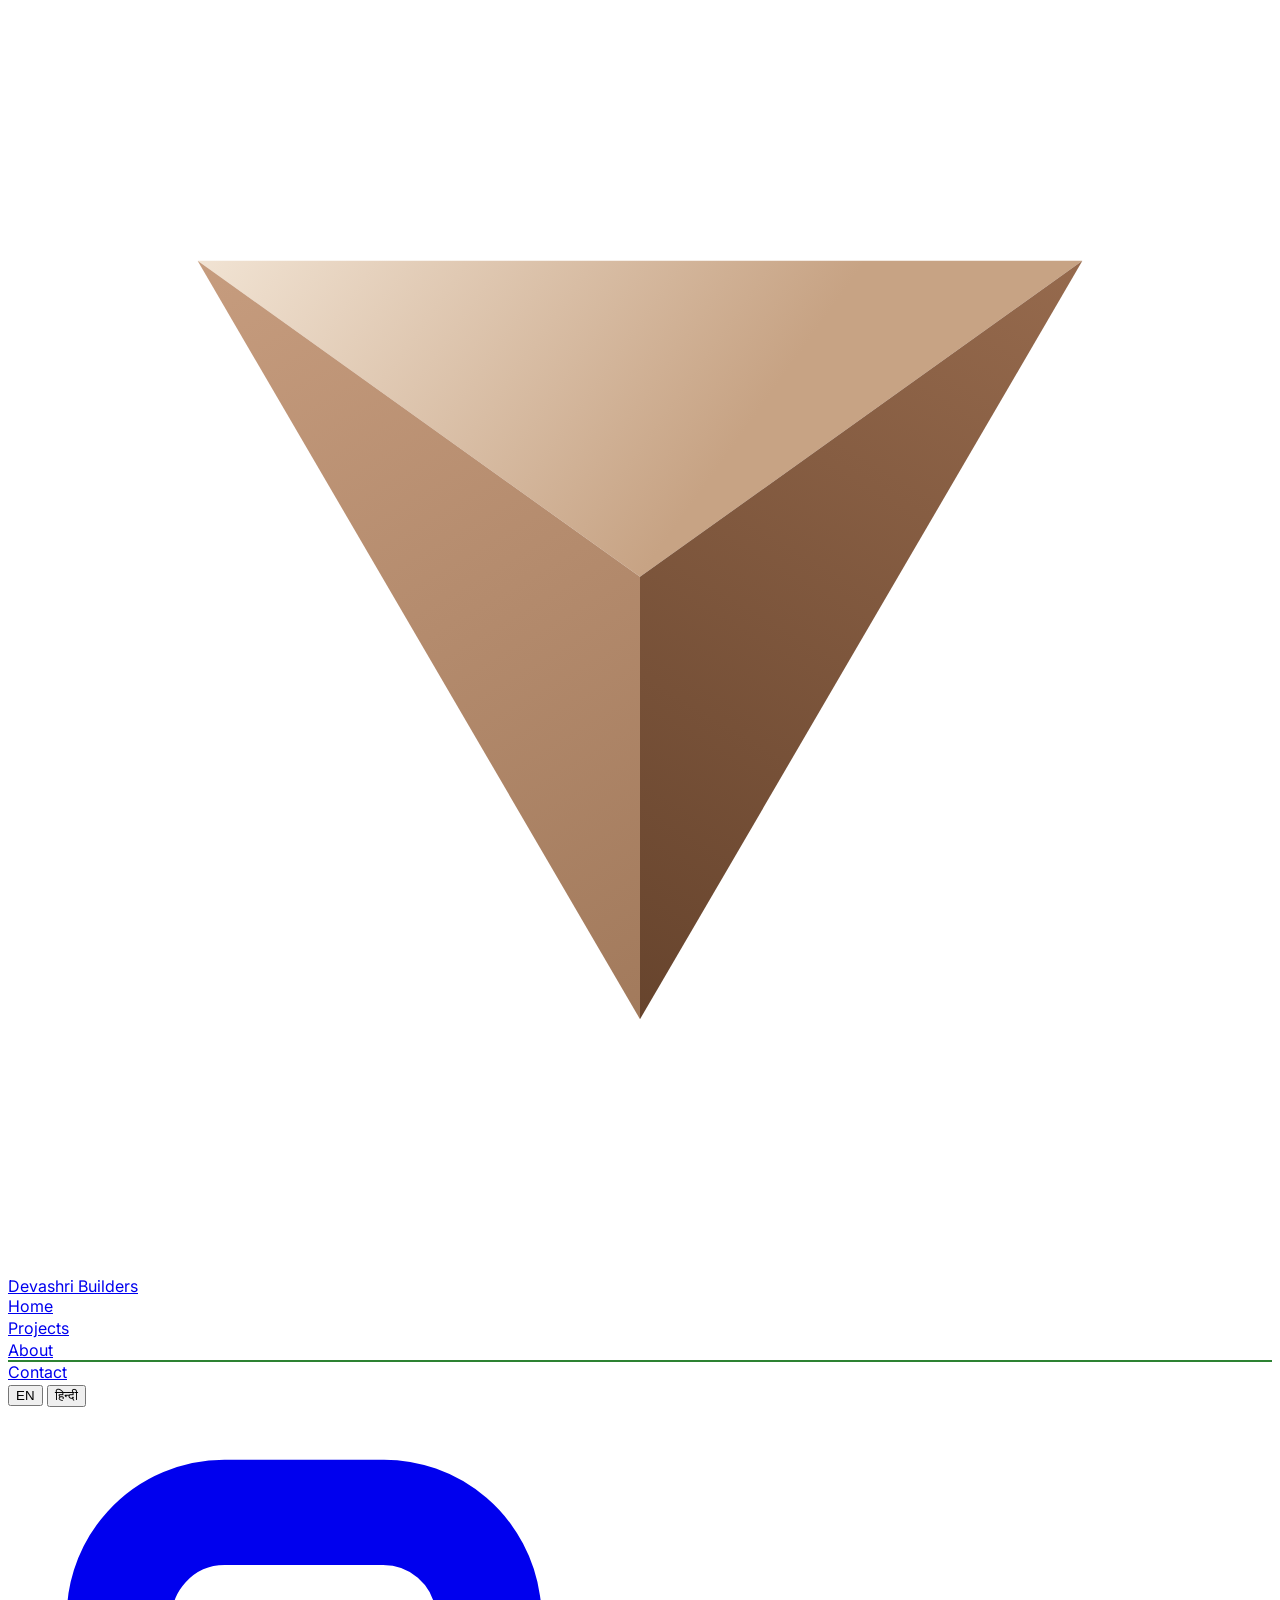
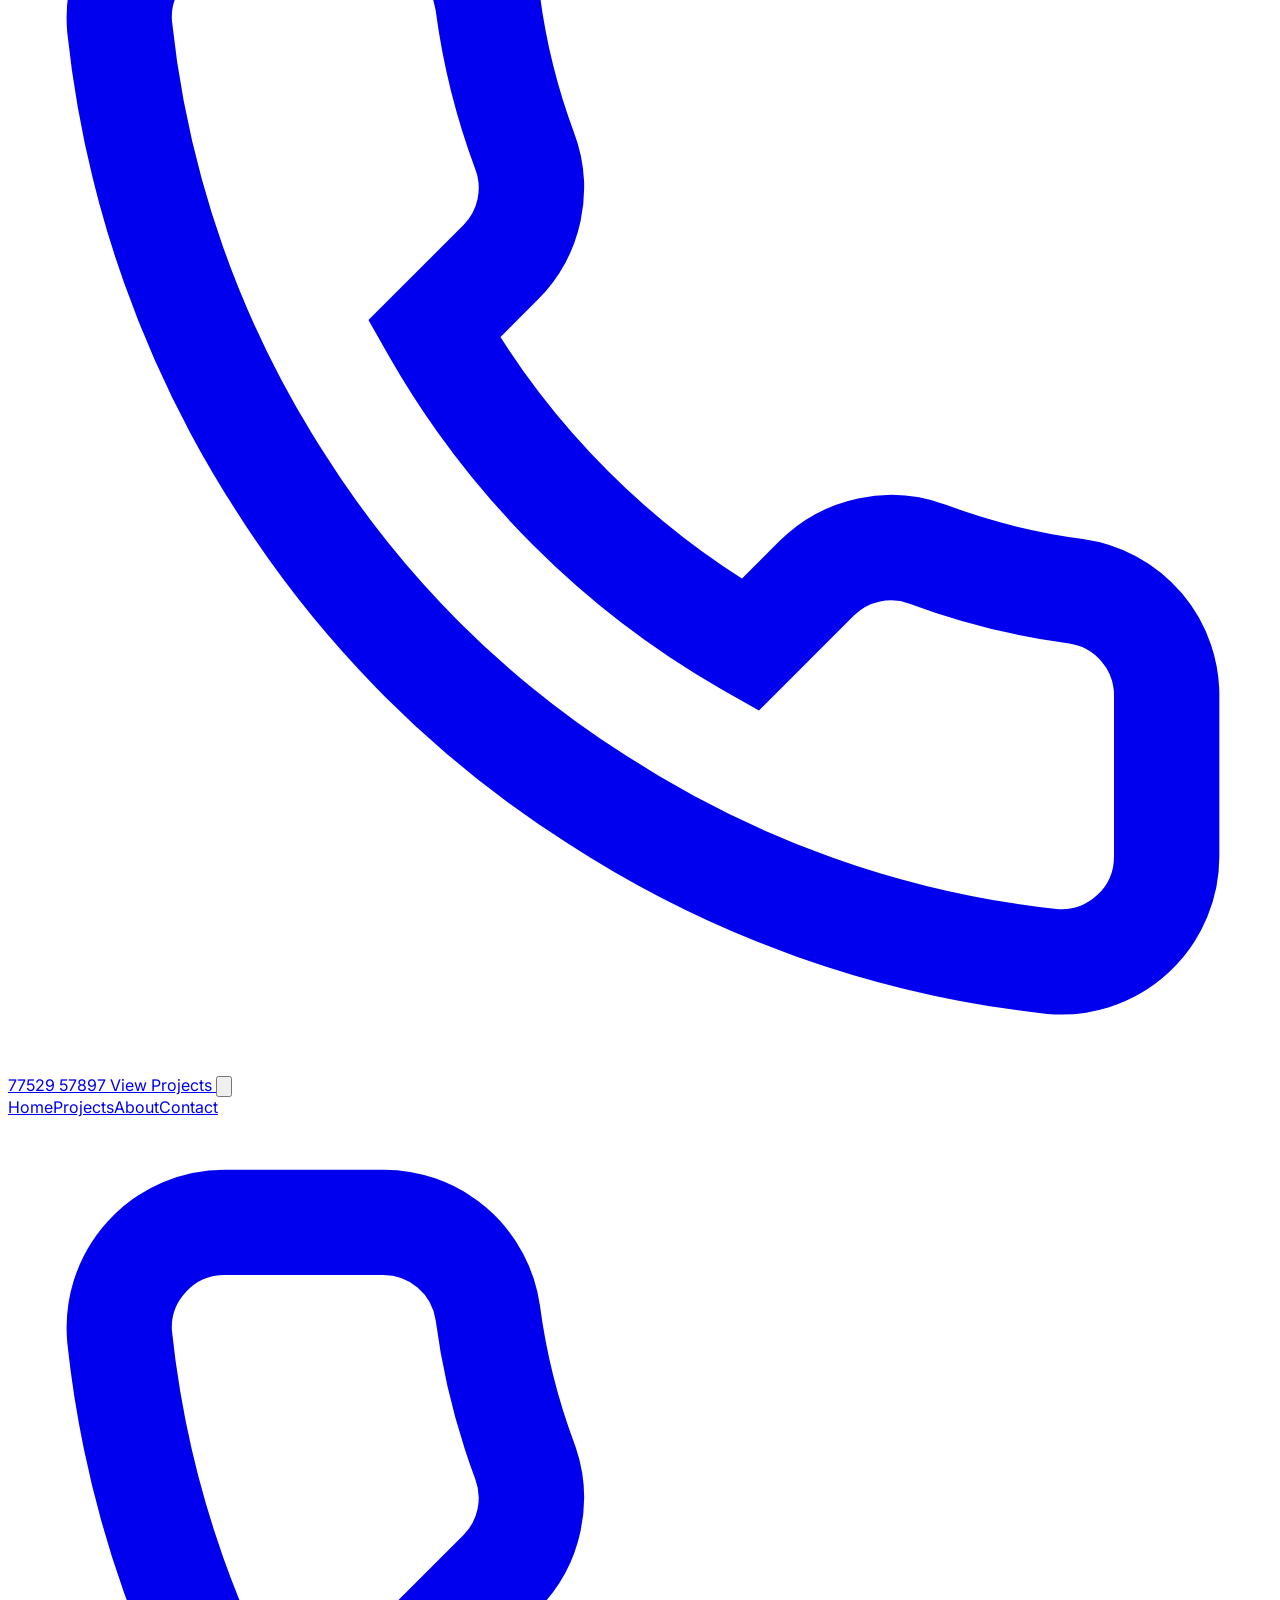
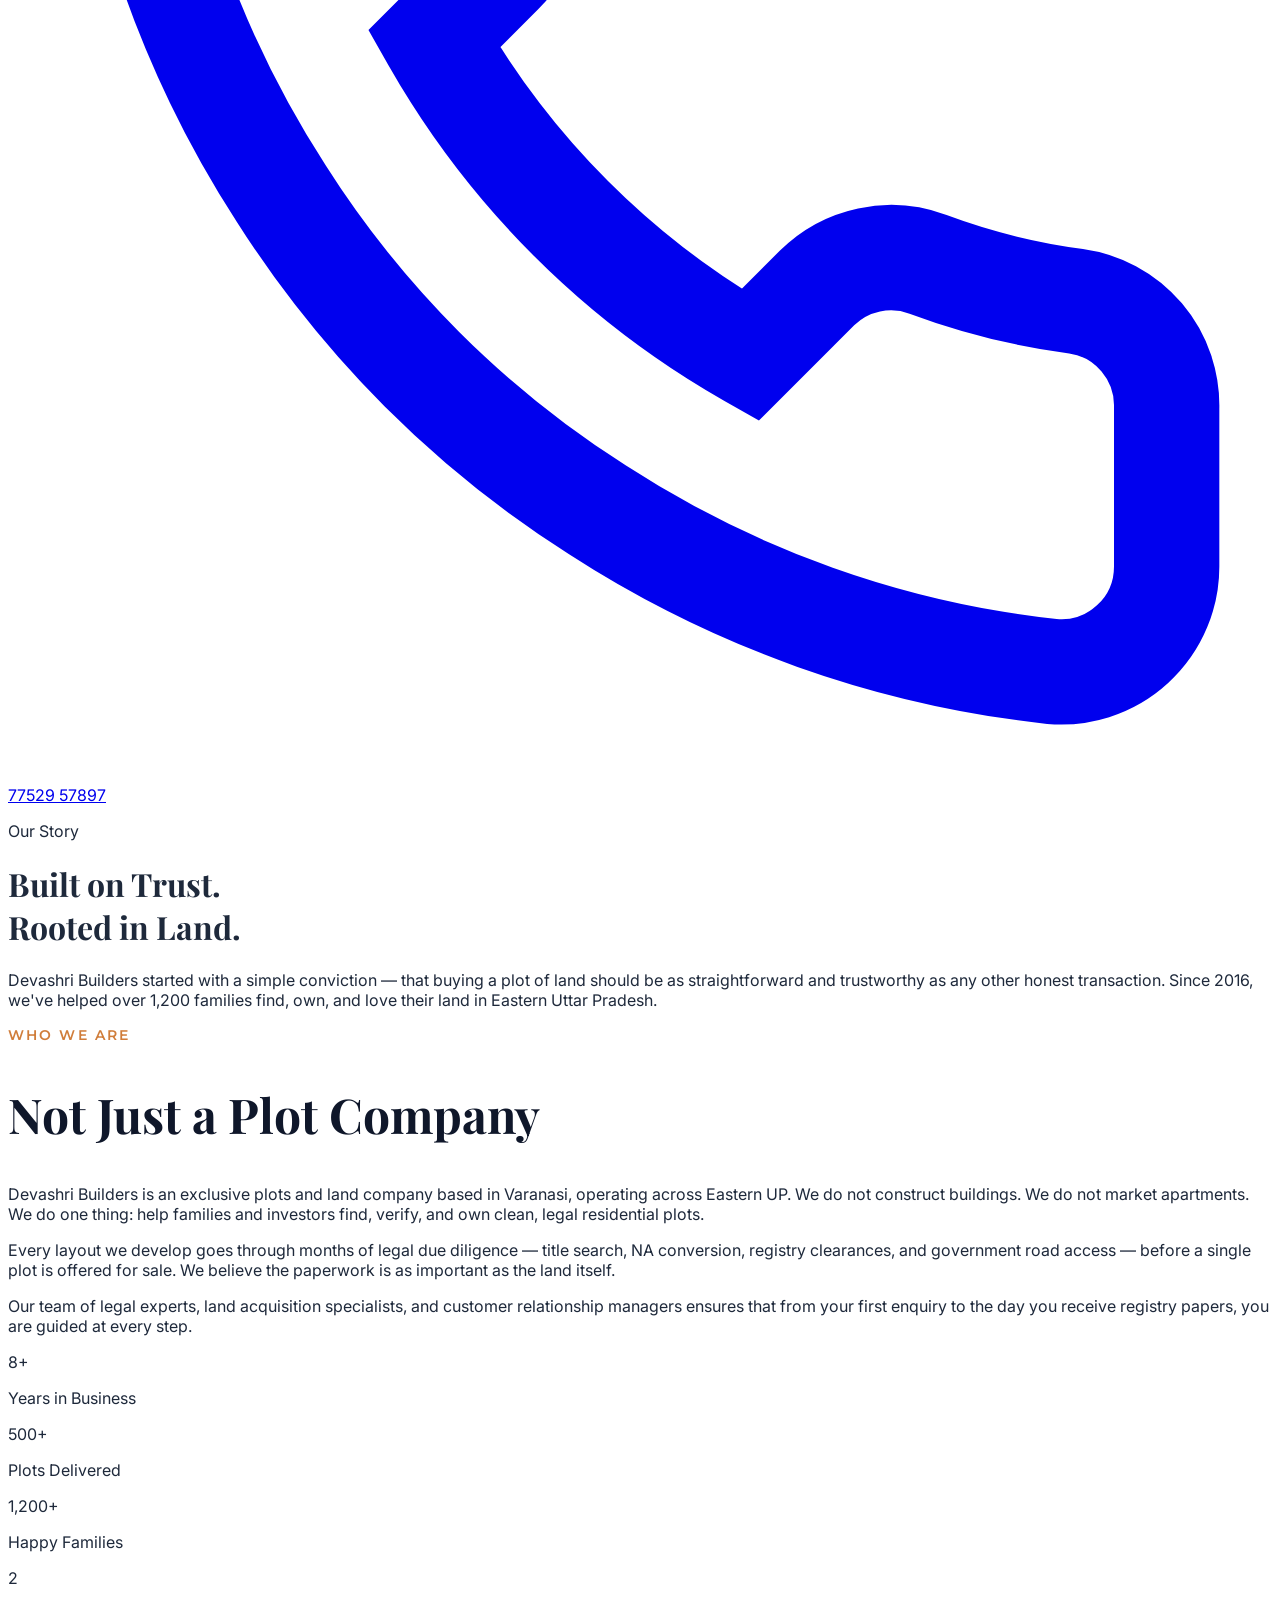
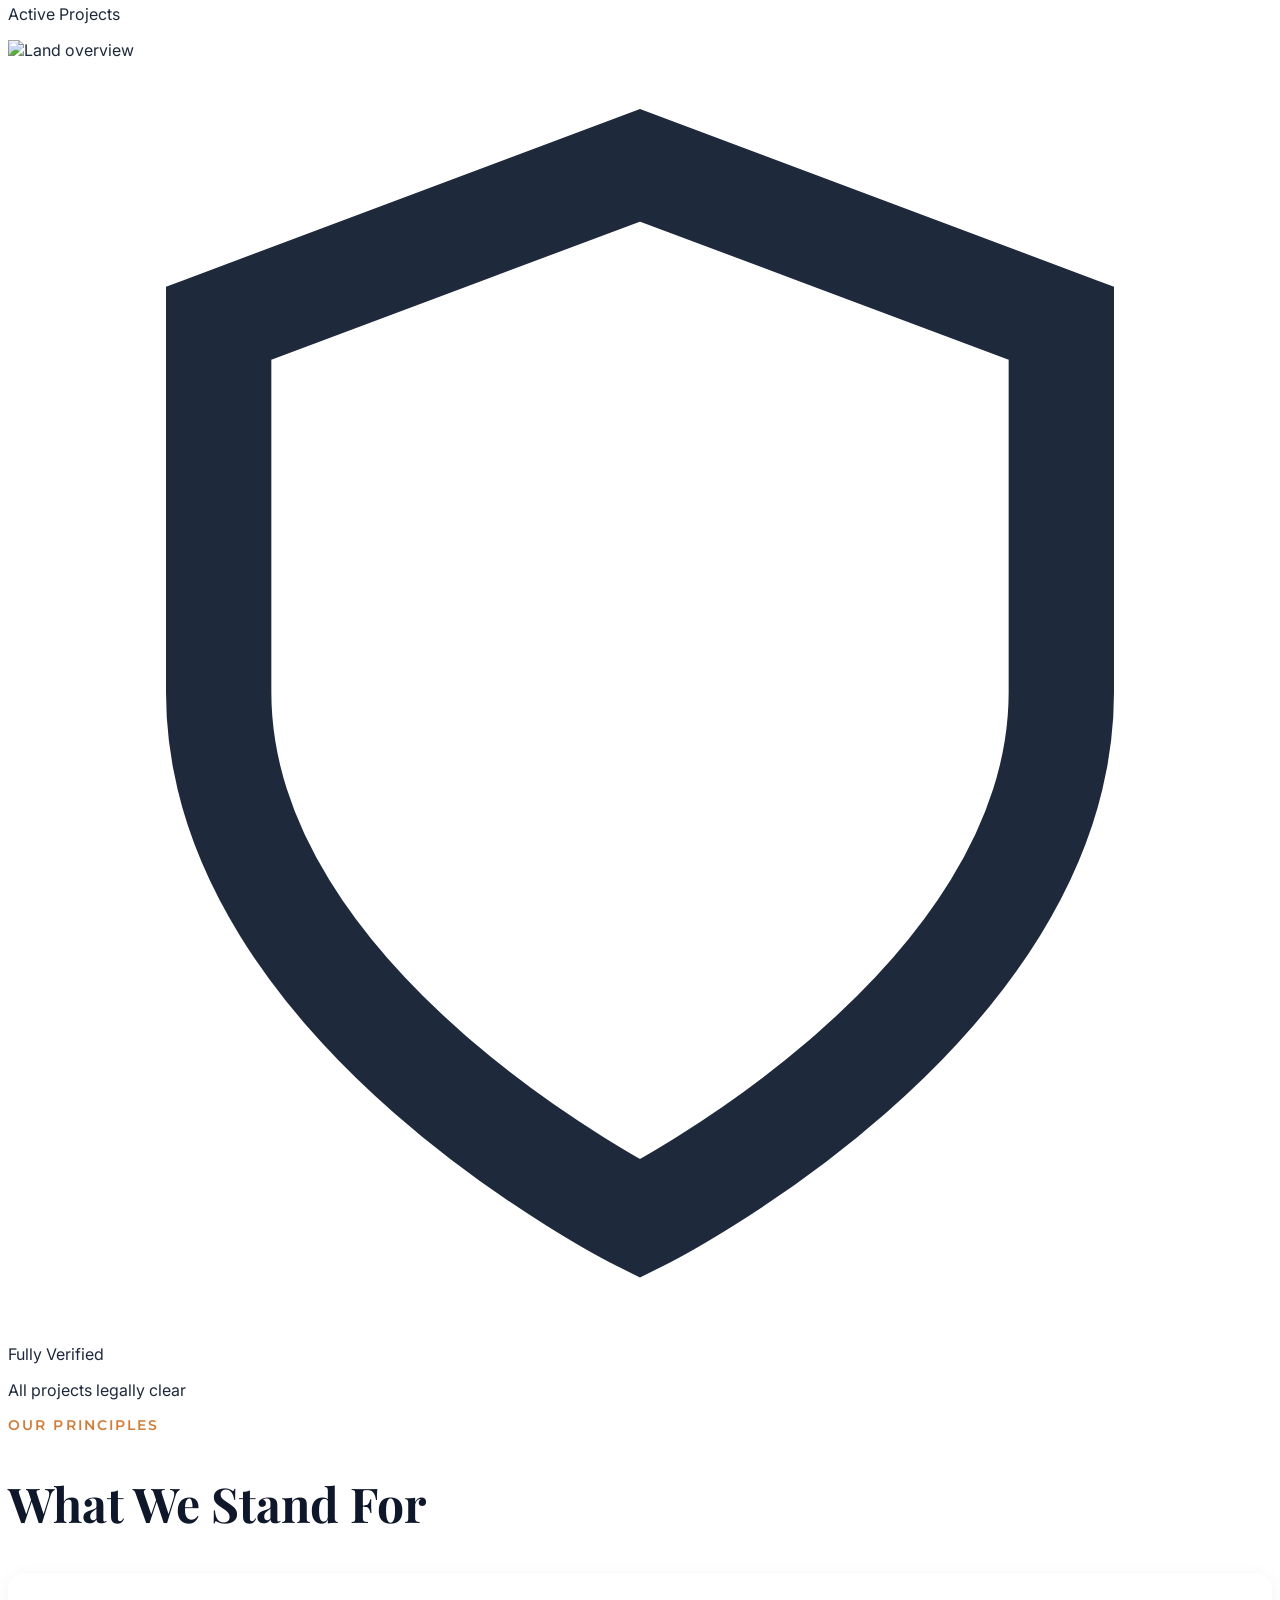
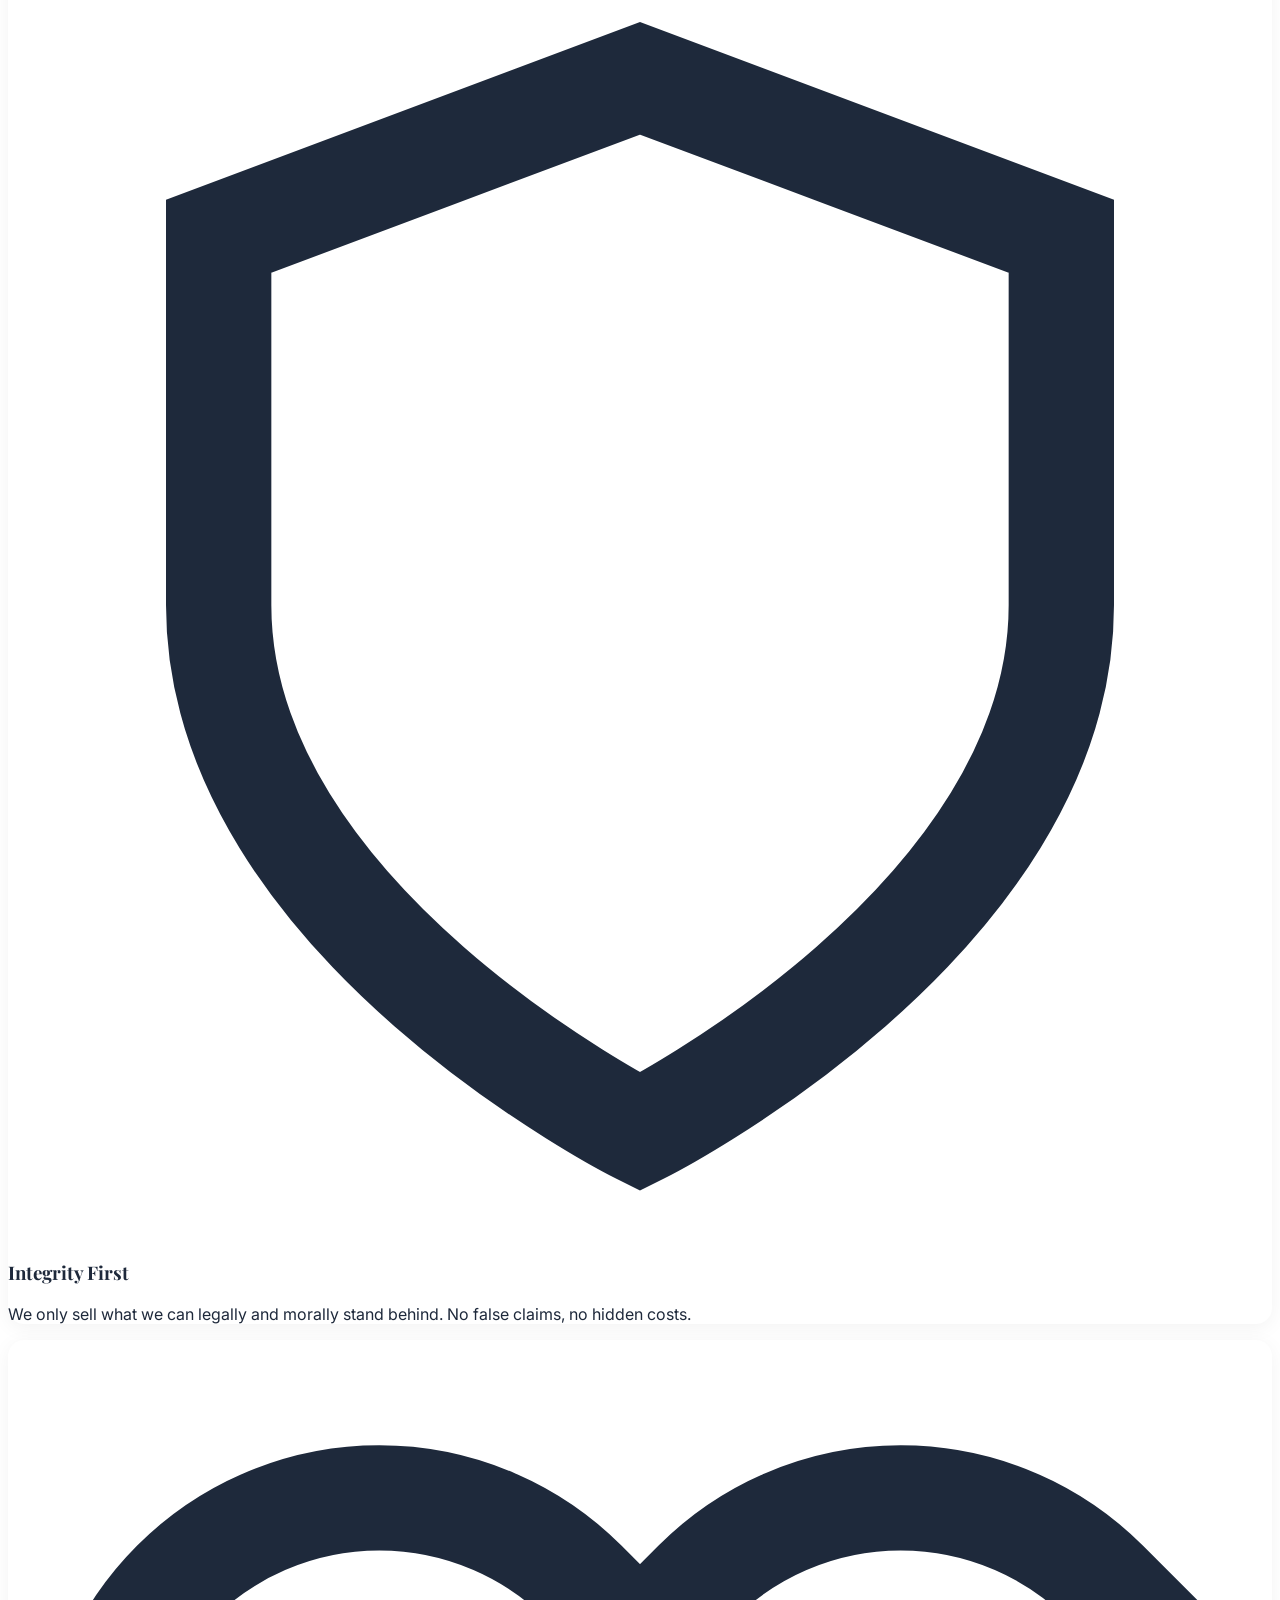
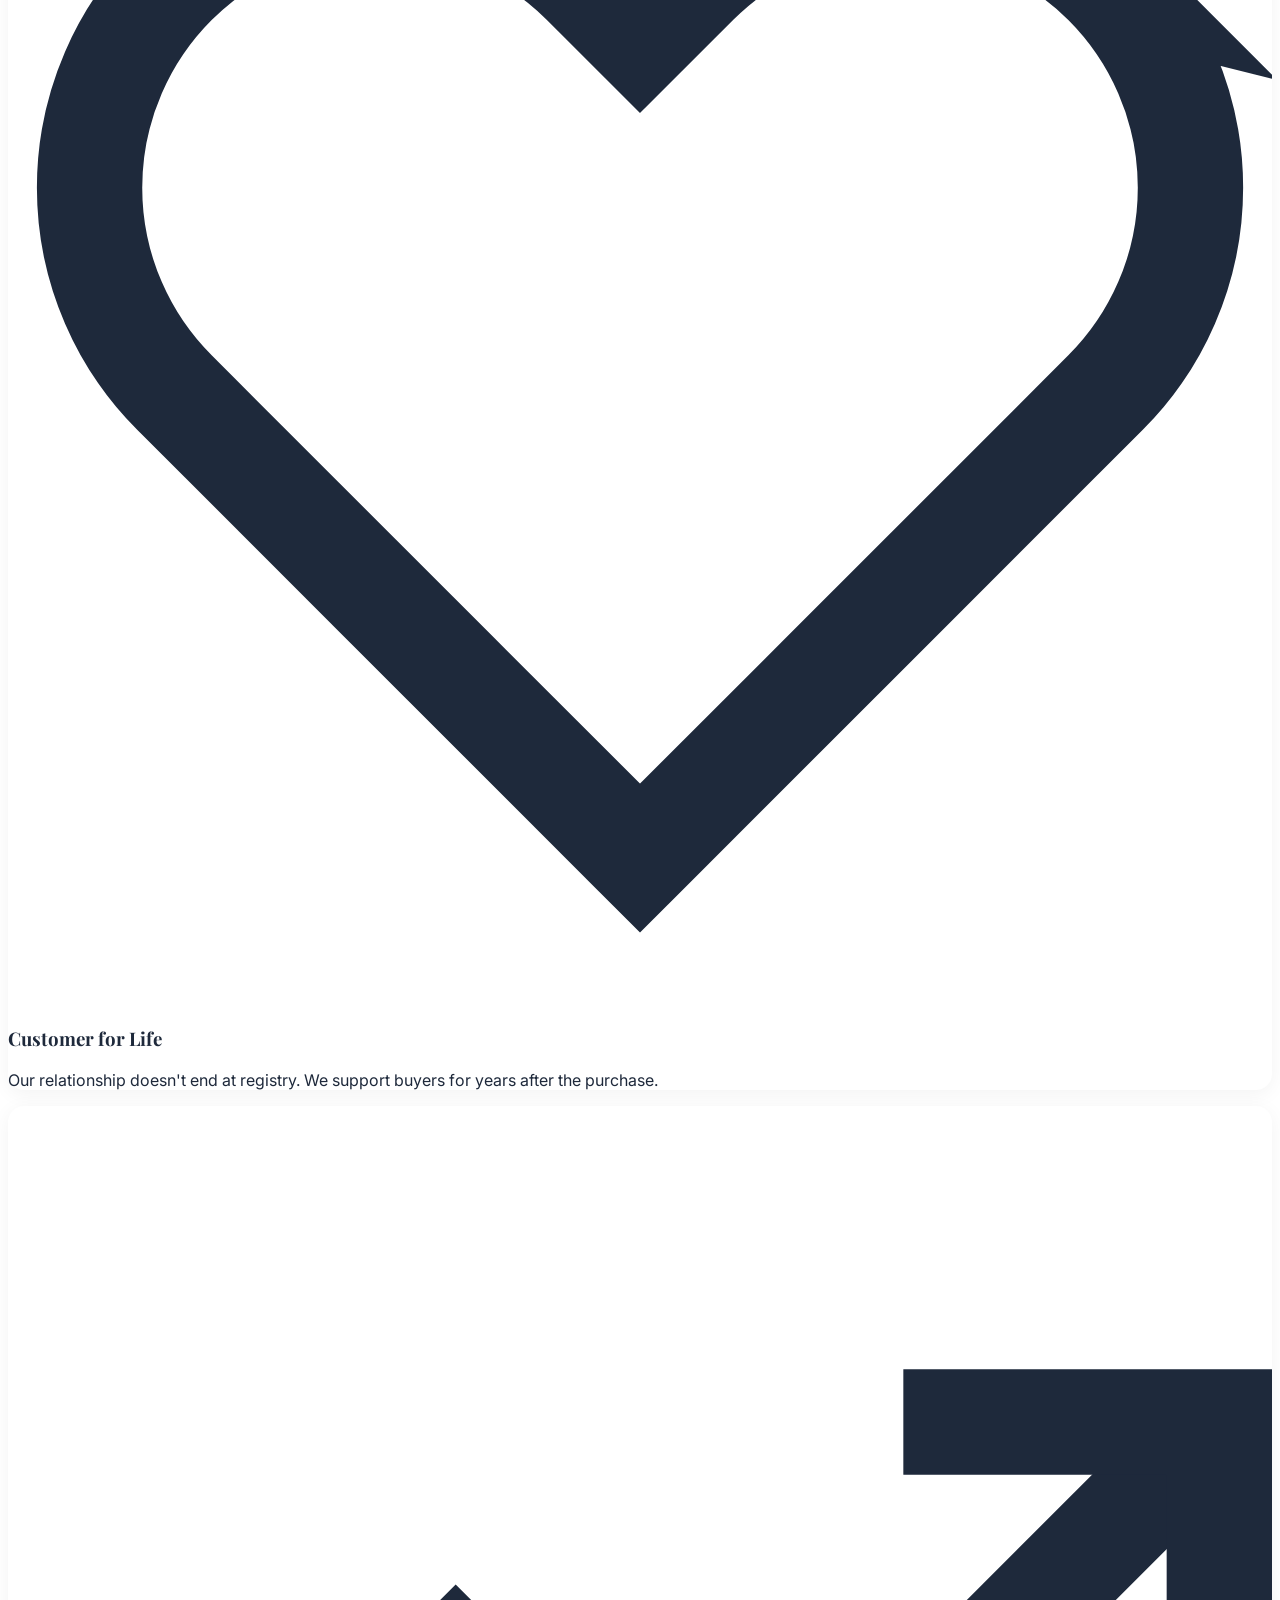
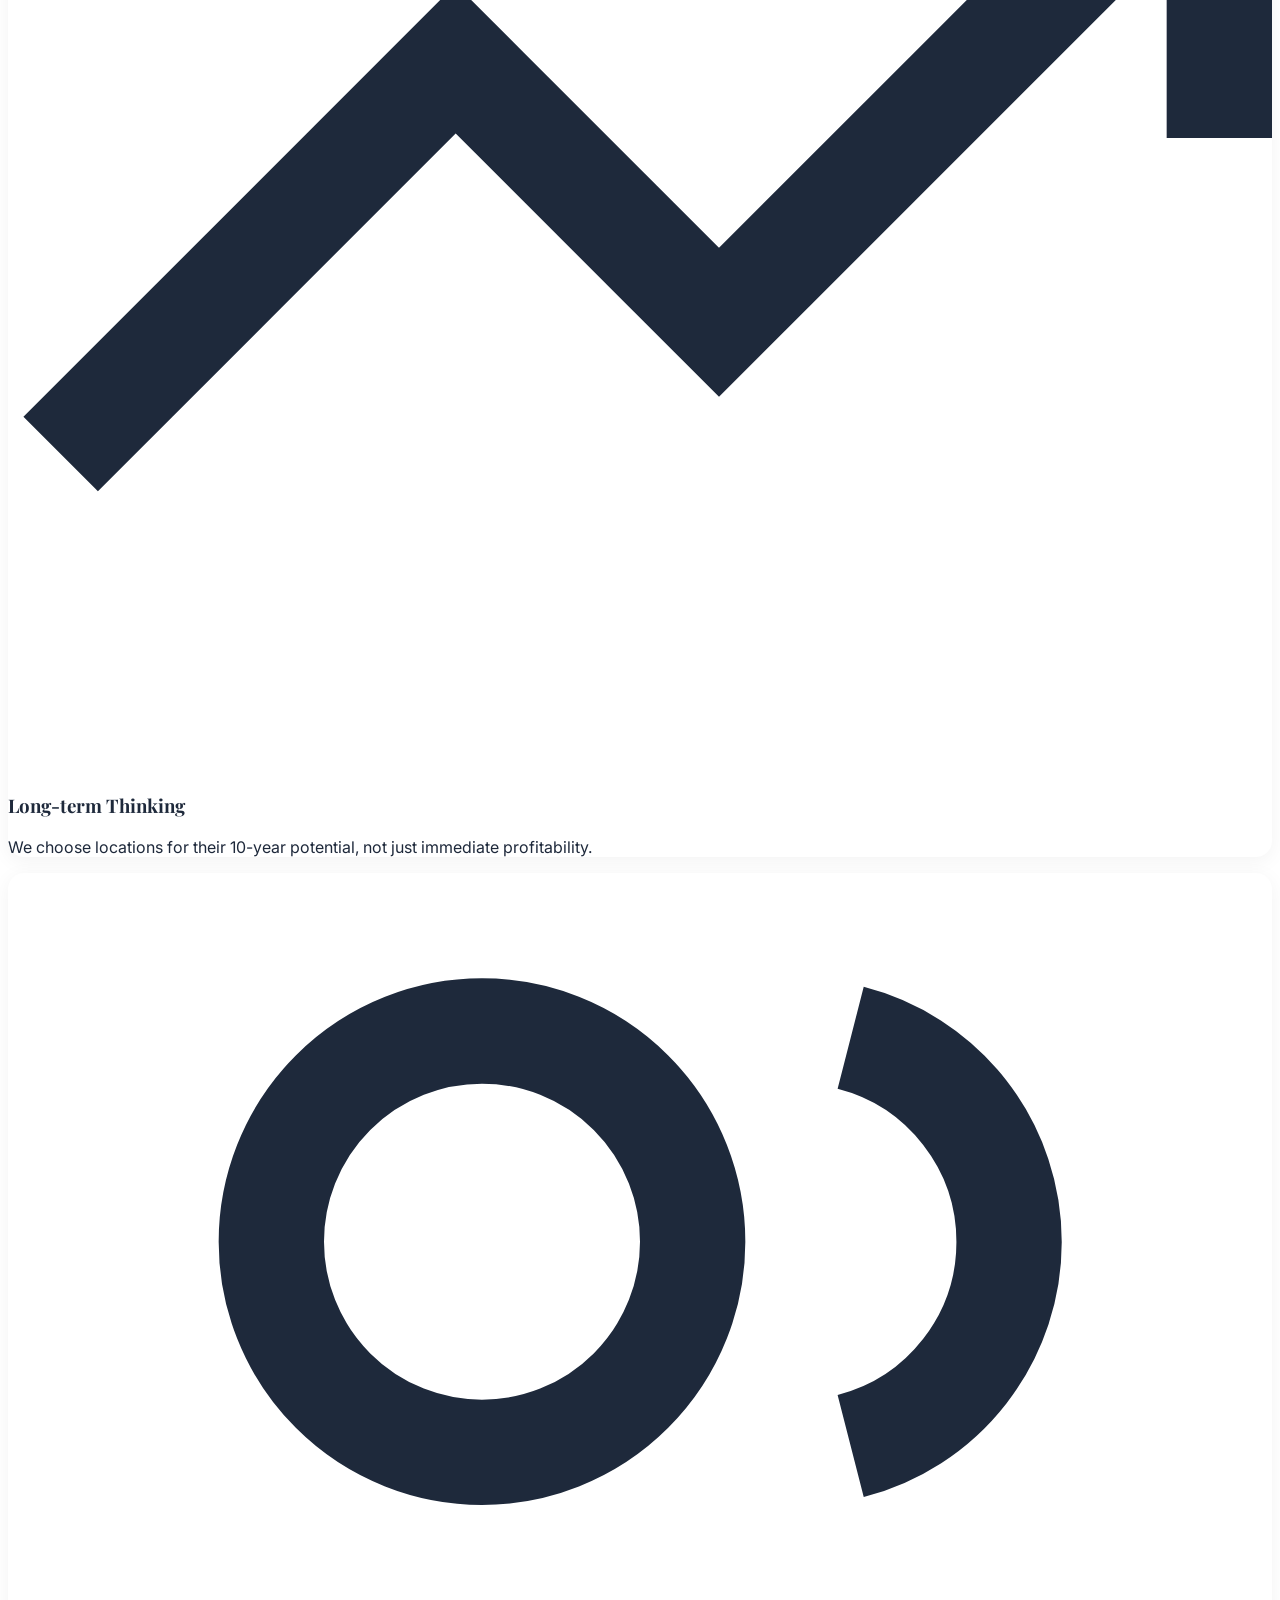
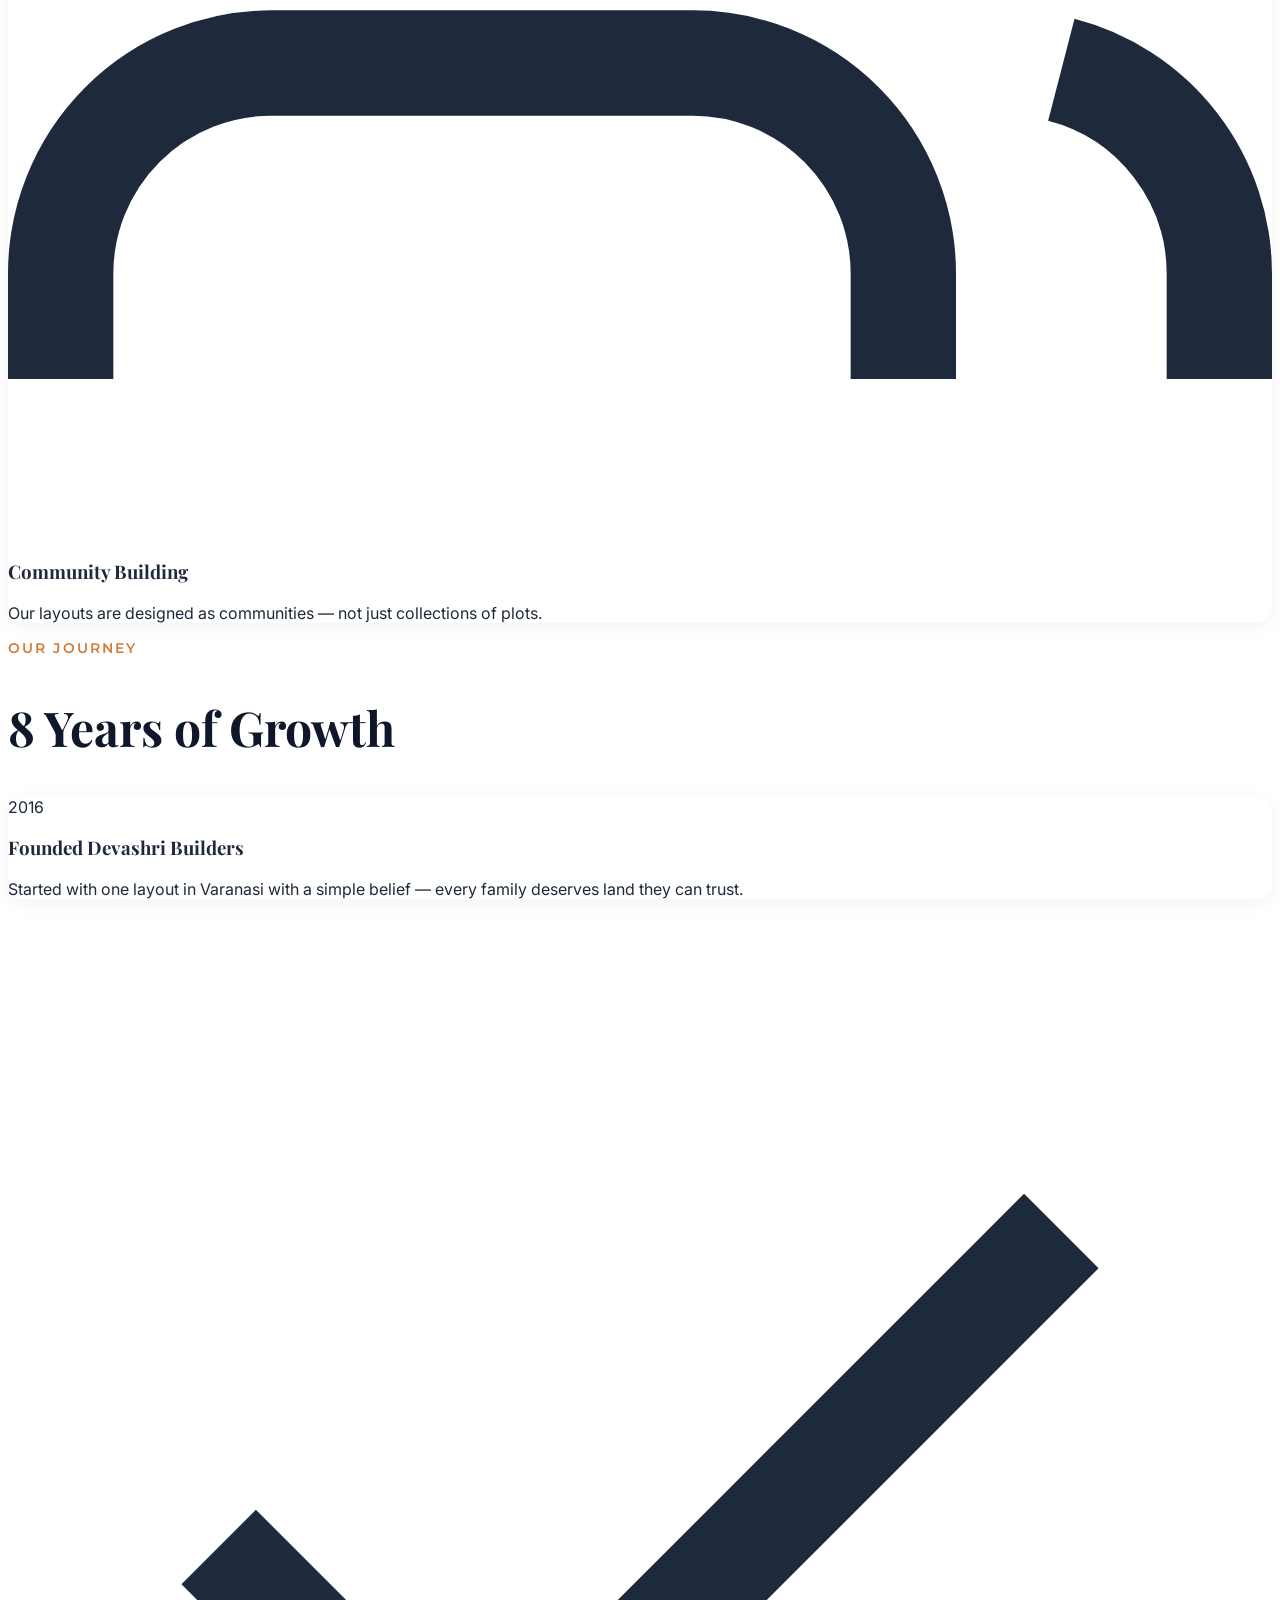
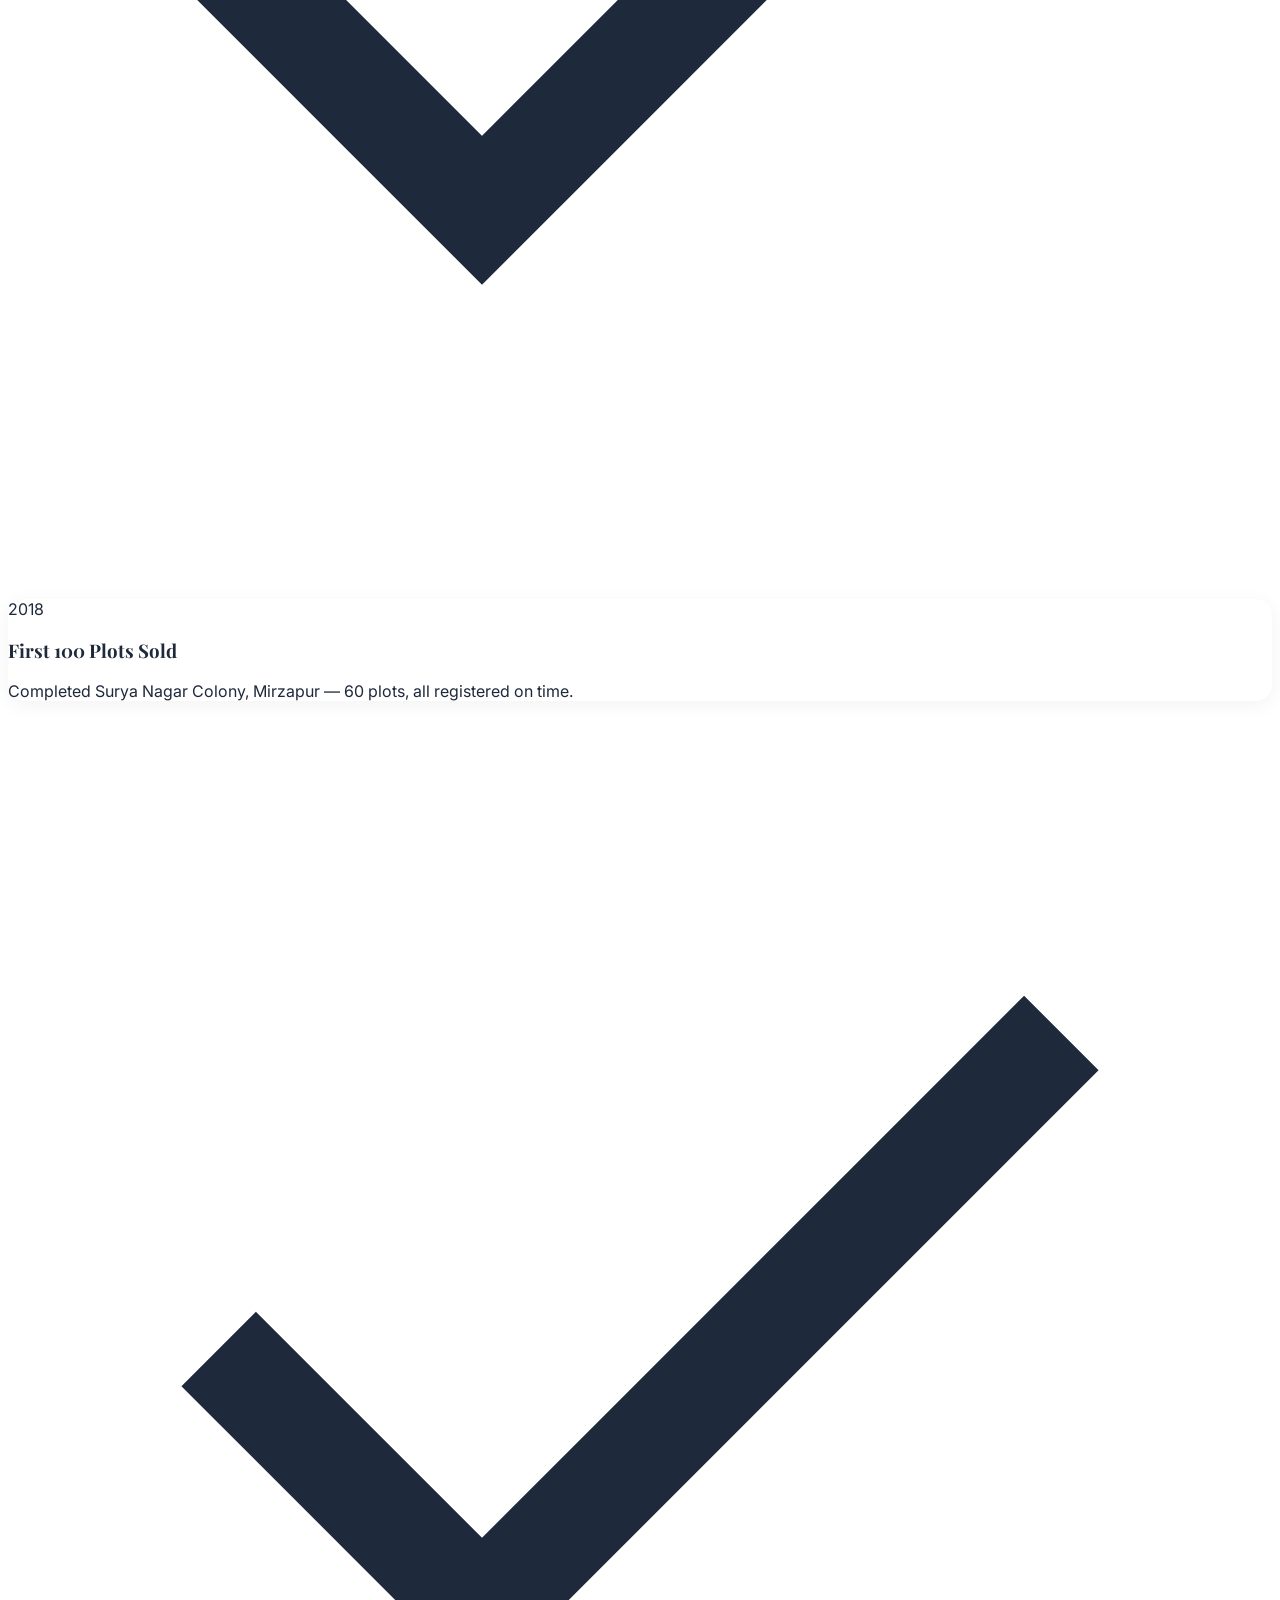
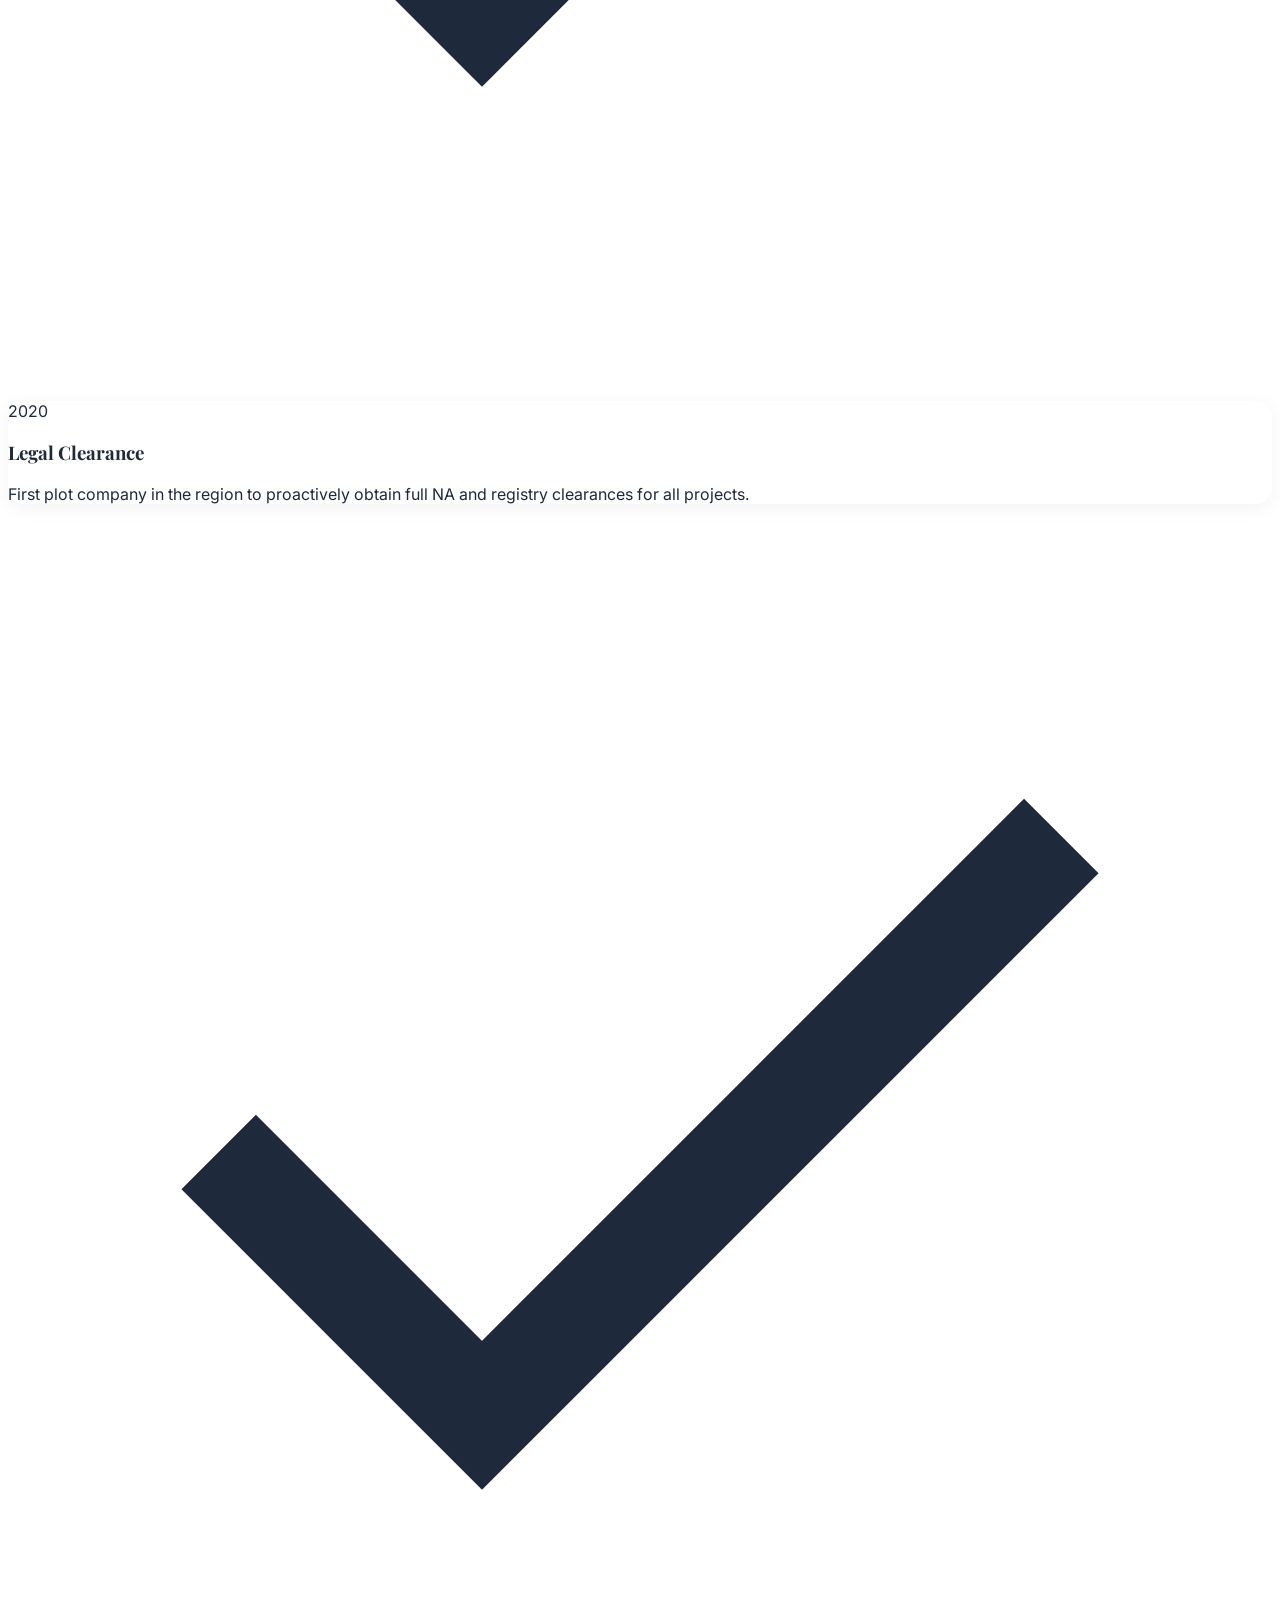
==== commit 5c5cd90b: "Update website to restrict focus to Kashi Puram and Vinayak Puram projects and add site images" ====
--- a/about.html
+++ b/about.html
@@ -109,7 +109,7 @@
                 <p data-i18n="about_waw_stat_families" class="text-slate-500 text-sm">Happy Families</p>
               </div>
               <div class="bg-forest-50 rounded-xl p-4">
-                <p class="font-heading text-3xl font-bold text-forest-700">5</p>
+                <p class="font-heading text-3xl font-bold text-forest-700">2</p>
                 <p data-i18n="about_waw_stat_projects" class="text-slate-500 text-sm">Active Projects</p>
               </div>
             </div>
@@ -267,22 +267,7 @@
               <div class="flex-1 hidden md:block"></div>
             </div>
 
-            <!-- Milestone 6 -->
-            <div class="flex flex-col md:flex-row items-start md:items-center gap-4 md:gap-8 md:flex-row-reverse">
-              <div class="flex-1 text-left">
-                <div class="card p-5 inline-block text-left">
-                  <p class="font-accent font-bold text-earth-500 text-sm mb-1" data-i18n="about_j6_date">2025</p>
-                  <h3 data-i18n="about_j6_title" class="font-heading font-bold text-slate-900 text-lg mb-1">Green Valley Launch</h3>
-                  <p data-i18n="about_j6_desc" class="text-slate-500 text-sm leading-relaxed">Our largest project yet — 200 plots in a fully gated enclave on Mirzapur Road.</p>
-                </div>
-              </div>
-              <div class="hidden md:flex items-center justify-center w-8 flex-shrink-0 z-10">
-                <div class="w-8 h-8 bg-forest-600 rounded-full flex items-center justify-center">
-                  <svg viewBox="0 0 24 24" fill="none" stroke="currentColor" stroke-width="2" class="w-4 h-4 text-white"><polyline points="20 6 9 17 4 12"></polyline></svg>
-                </div>
-              </div>
-              <div class="flex-1 hidden md:block"></div>
-            </div>
+
           </div>
         </div>
       </div>
